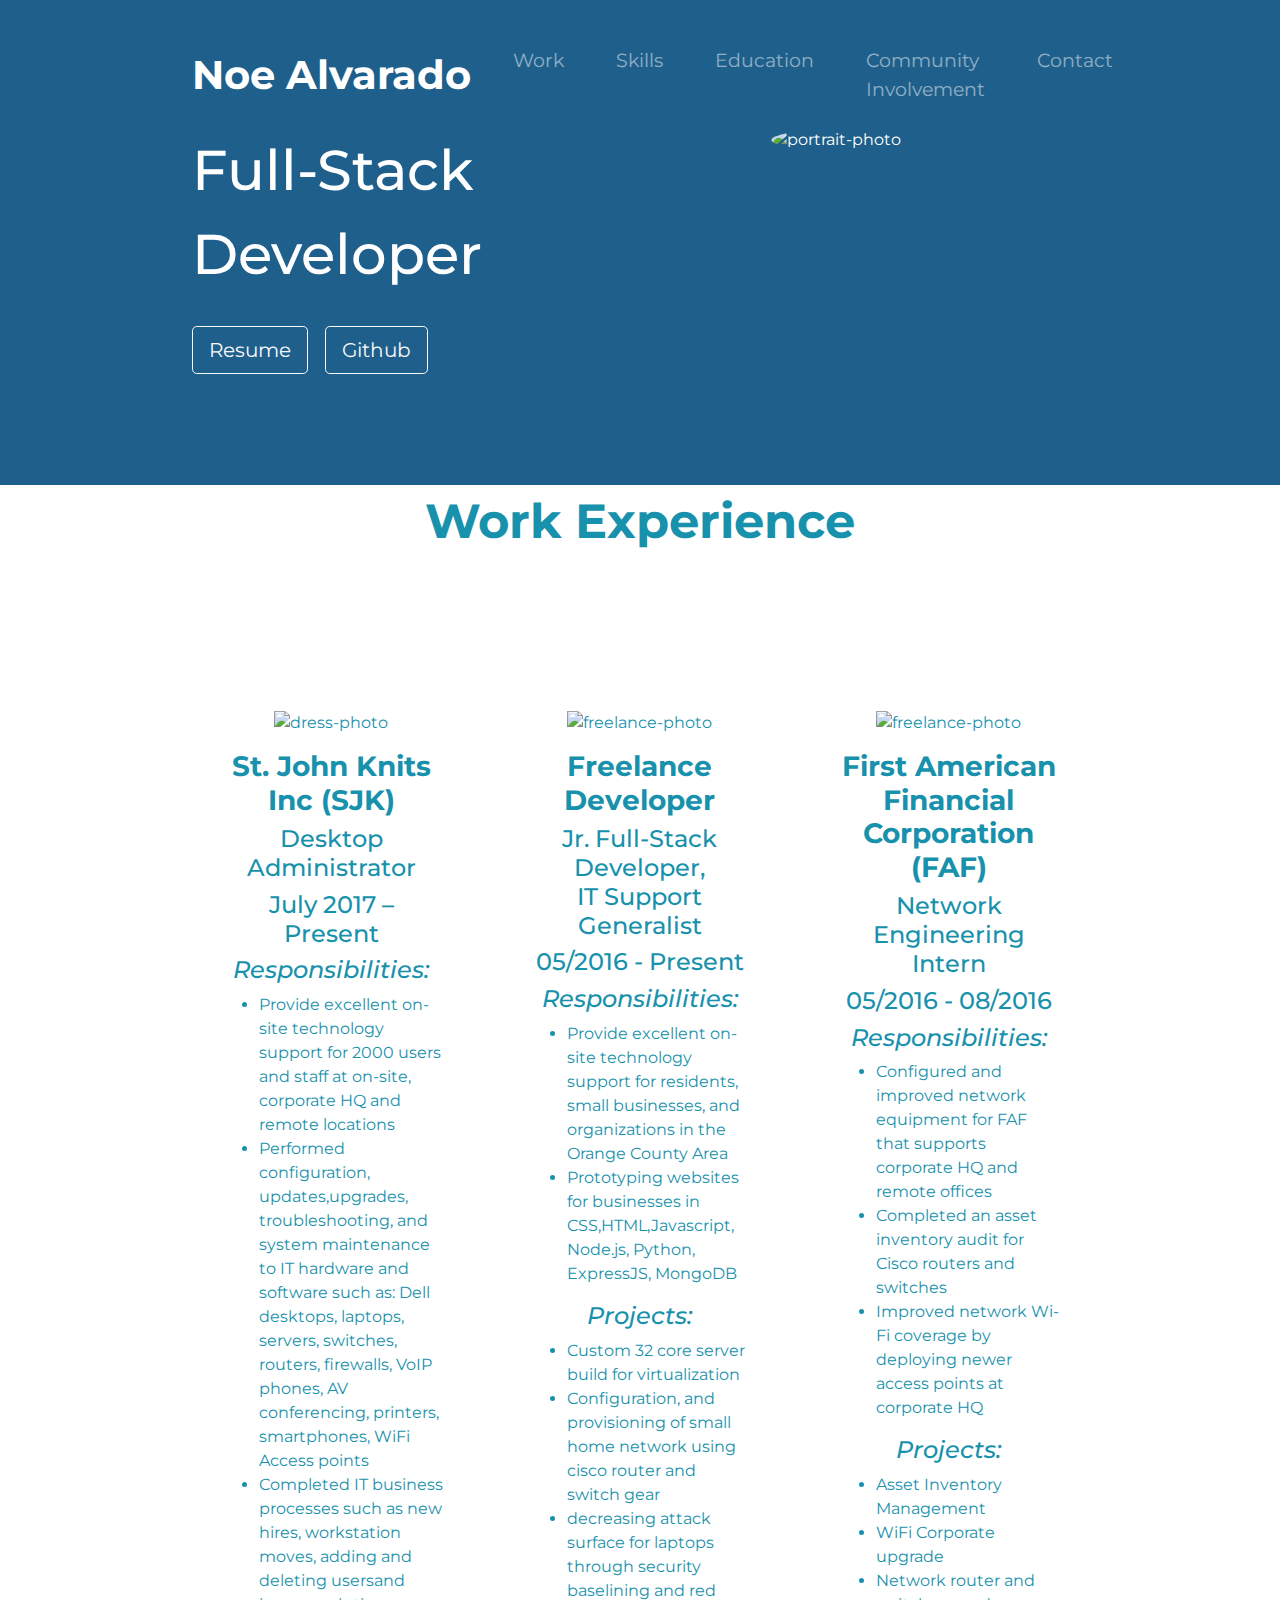
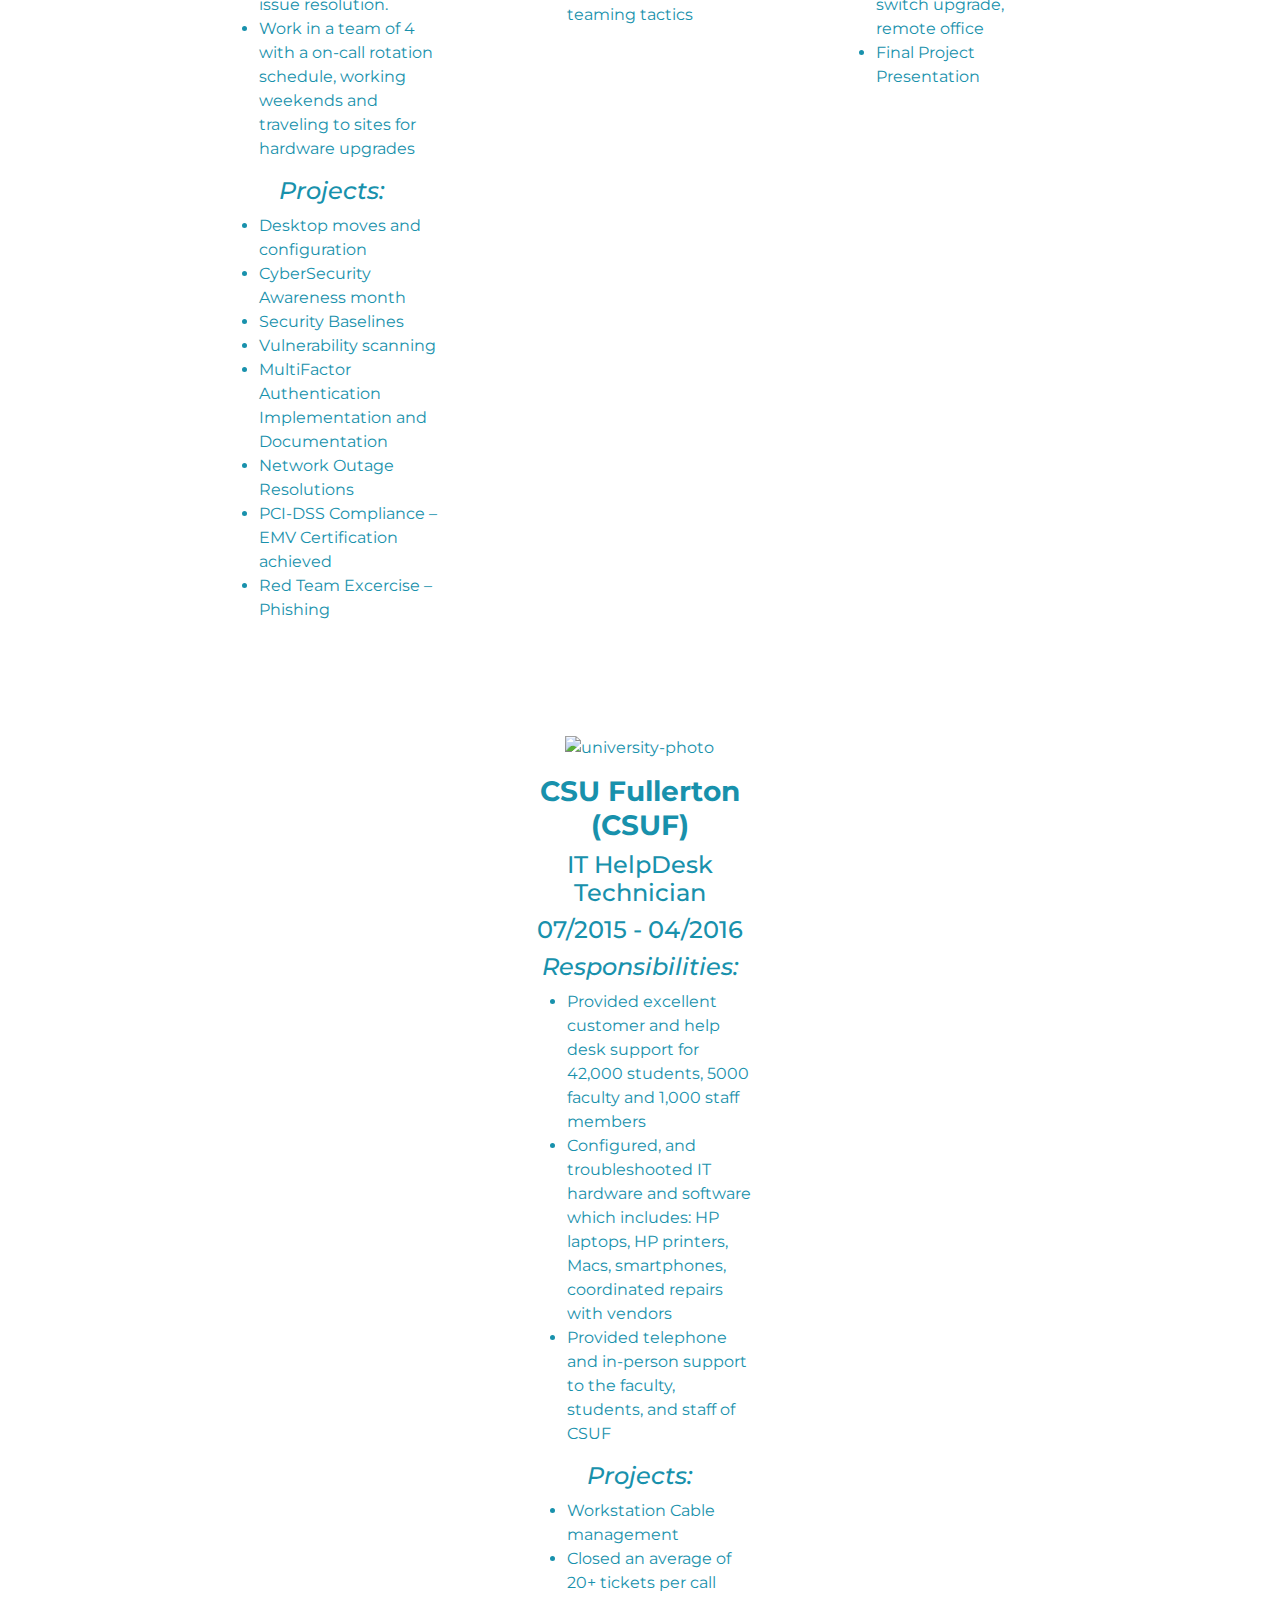
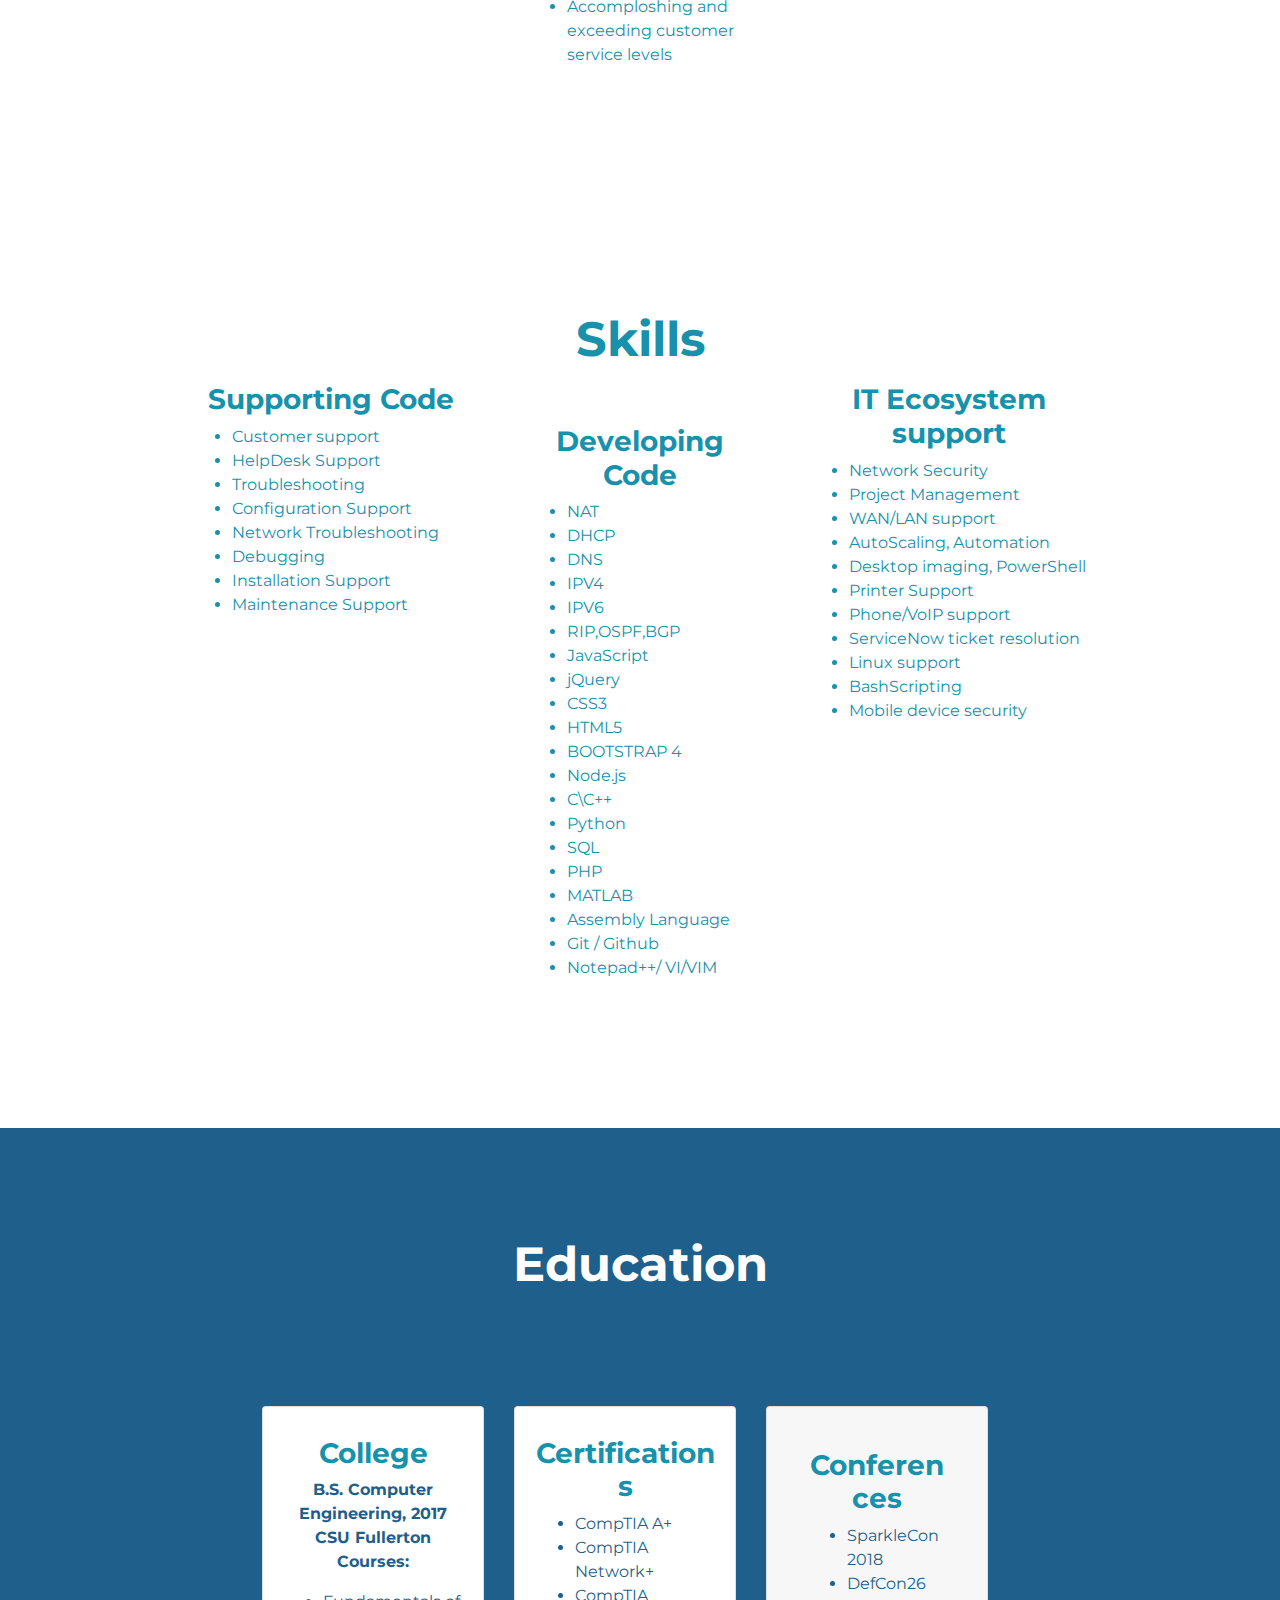
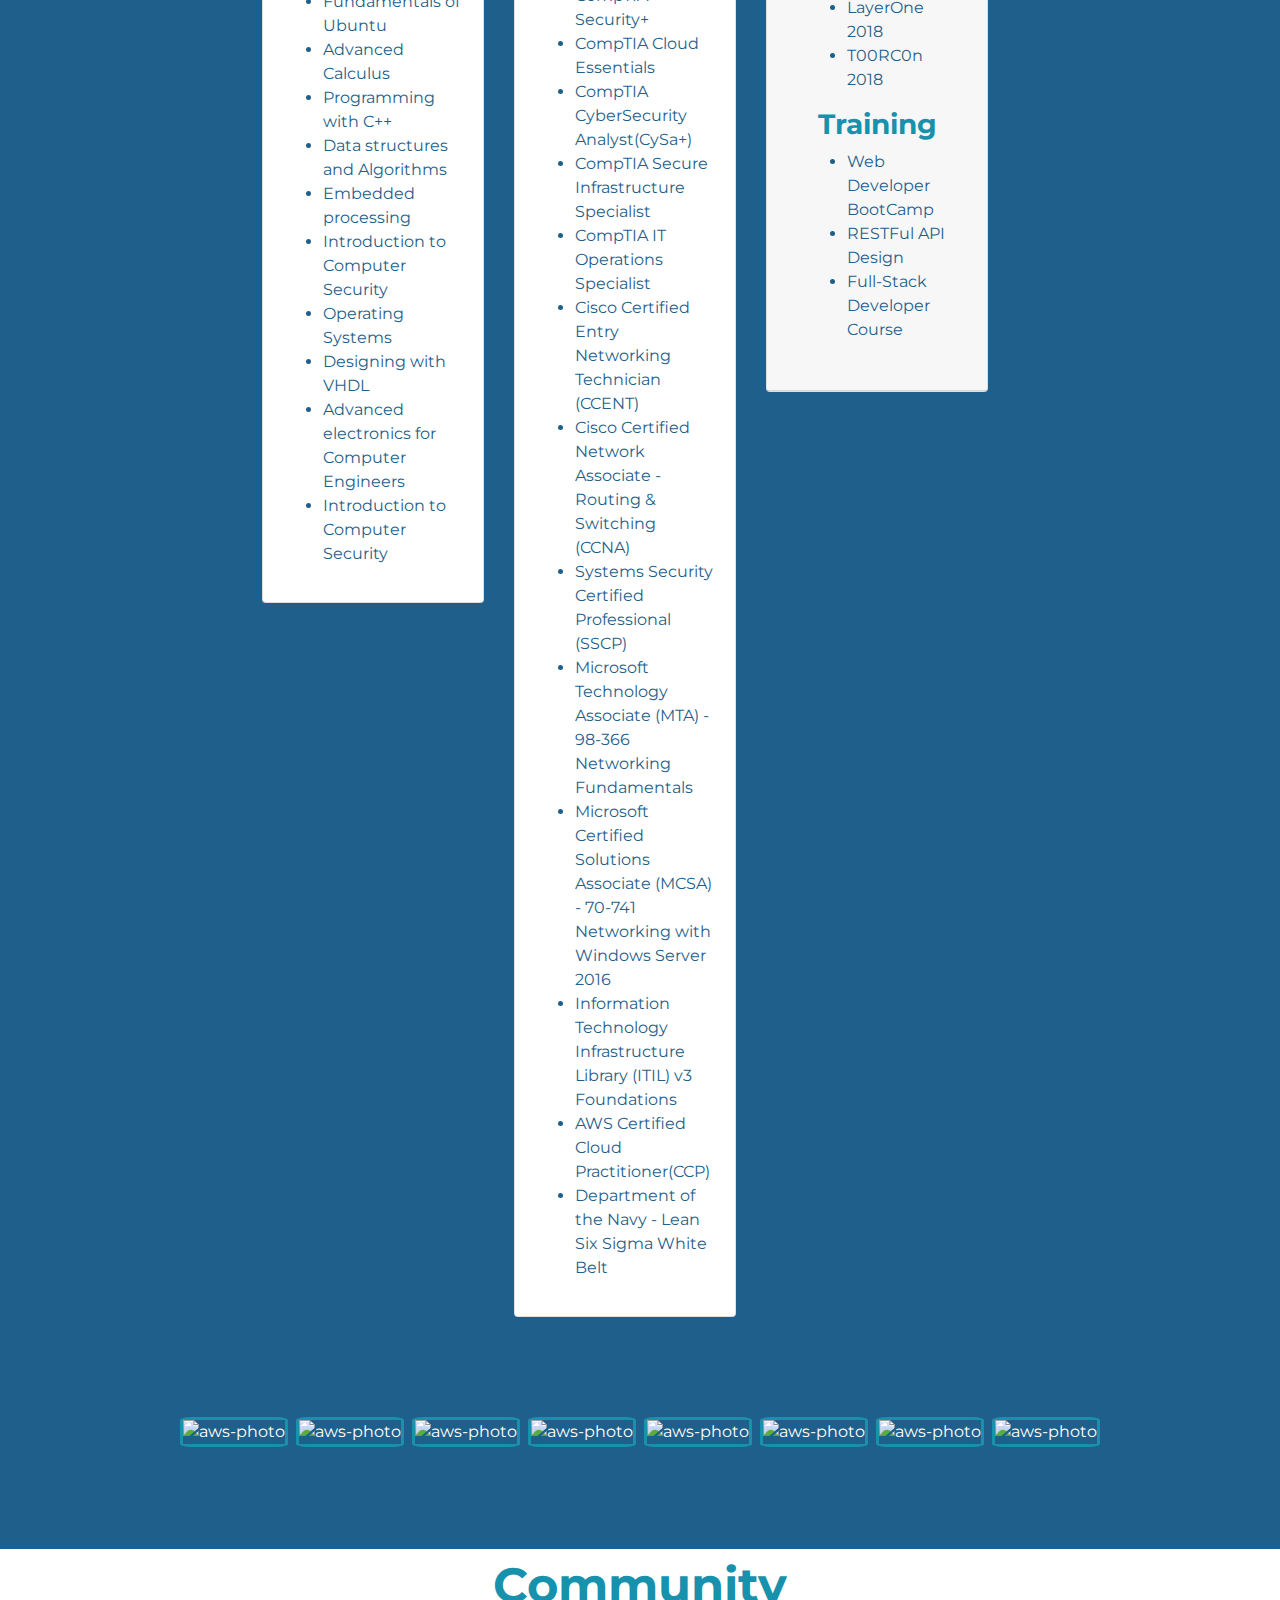
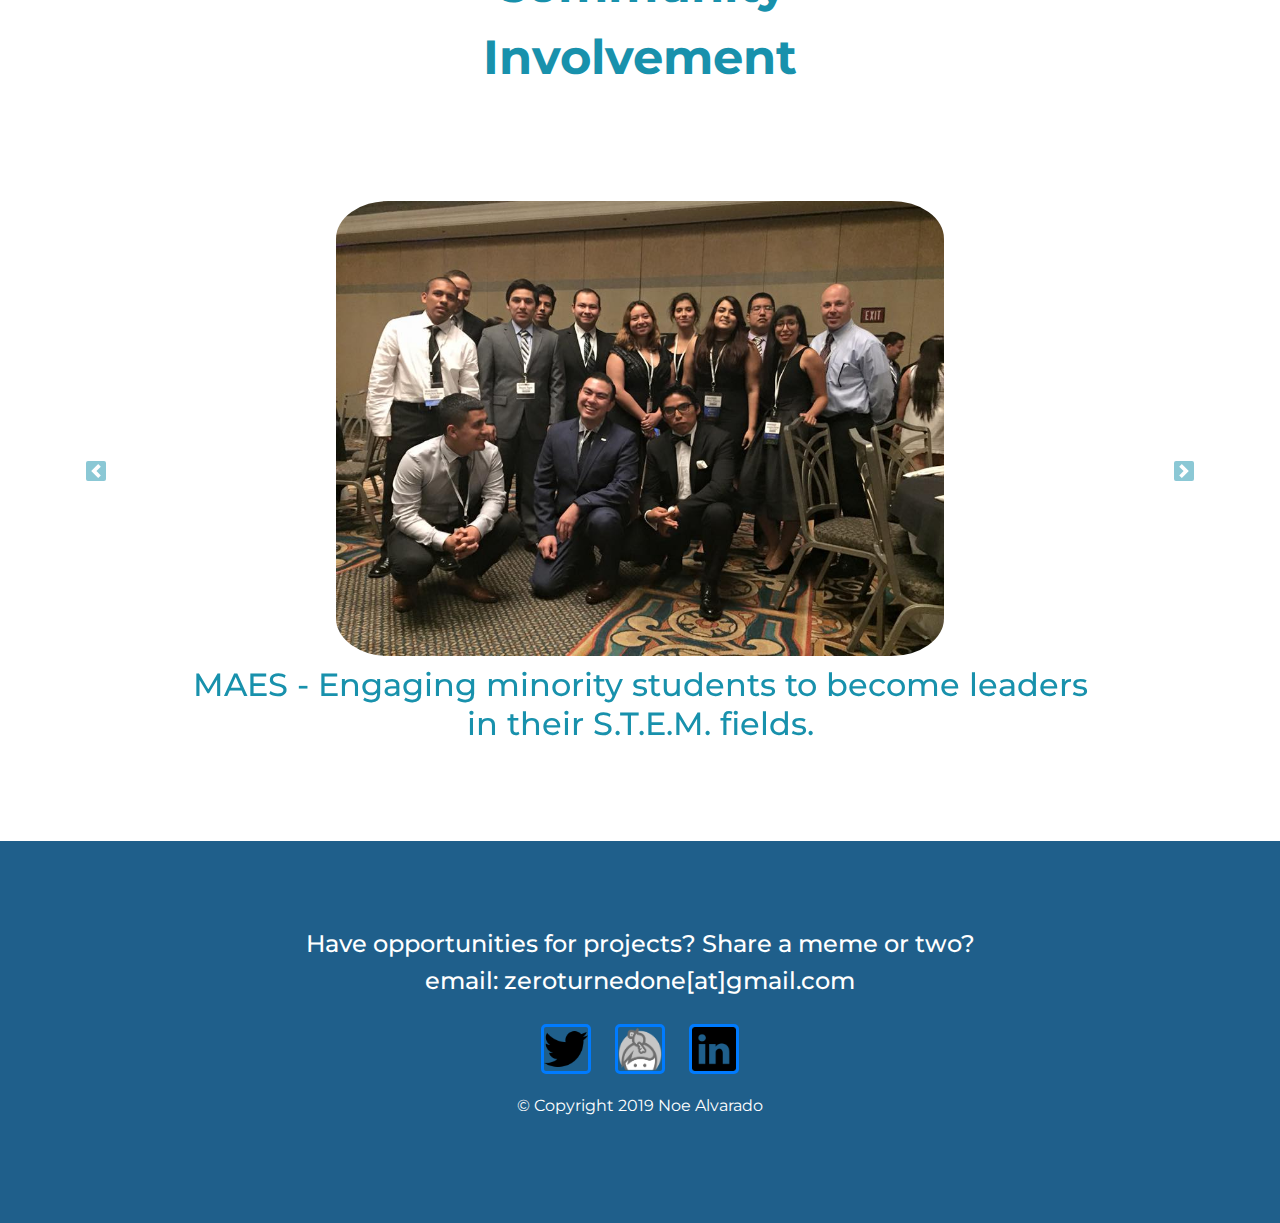
==== index.html @ 8a75001a "changed responsive design for iphone and android  again" ====
<!DOCTYPE html>
<html>

<head>
  <meta charset="utf-8">
  <meta name="viewport" content="width=device-width, initial-scale=1.0">
  <meta name="author" content="Noe Alvarado" />
  <!-- Favicon  -->
  <link rel="icon" href="images/favicon/favicon.ico">
  <link rel="apple-touch-icon" sizes="57x57" href="images/favicon/apple-icon-57x57.png">
  <link rel="apple-touch-icon" sizes="60x60" href="images/favicon/apple-icon-60x60.png">
  <link rel="apple-touch-icon" sizes="72x72" href="images/favicon/apple-icon-72x72.png">
  <link rel="apple-touch-icon" sizes="76x76" href="images/favicon/apple-icon-76x76.png">
  <link rel="apple-touch-icon" sizes="114x114" href="images/favicon/apple-icon-114x114.png">
  <link rel="apple-touch-icon" sizes="120x120" href="images/favicon/apple-icon-120x120.png">
  <link rel="apple-touch-icon" sizes="144x144" href="images/favicon/apple-icon-144x144.png">
  <link rel="apple-touch-icon" sizes="152x152" href="images/favicon/apple-icon-152x152.png">
  <link rel="apple-touch-icon" sizes="180x180" href="images/favicon/apple-icon-180x180.png">
  <link rel="icon" type="image/png" sizes="192x192" href="images/favicon/android-icon-192x192.png">
  <link rel="icon" type="image/png" sizes="32x32" href="images/favicon/favicon-32x32.png">
  <link rel="icon" type="image/png" sizes="96x96" href="images/favicon/favicon-96x96.png">
  <link rel="icon" type="image/png" sizes="16x16" href="images/favicon/favicon-16x16.png">
  <link rel="manifest" href="/manifest.json">
  <meta name="msapplication-TileColor" content="#ffffff">
  <meta name="msapplication-TileImage" content="images/favicon/ms-icon-144x144.png">
  <meta name="theme-color" content="#ffffff">
  <!-- End of Links to Favicon -->


  <title>Noe Alvarado | Resume | Portfolio</title>

  <!-- Google Fonts -->
  <link href="https://fonts.googleapis.com/css?family=Montserrat|Ubuntu" rel="stylesheet">

  <!-- CSS Stylesheets -->
  <link rel="stylesheet" href="https://maxcdn.bootstrapcdn.com/bootstrap/4.0.0/css/bootstrap.min.css" integrity="sha384-Gn5384xqQ1aoWXA+058RXPxPg6fy4IWvTNh0E263XmFcJlSAwiGgFAW/dAiS6JXm" crossorigin="anonymous">
  <link rel="stylesheet" href="css/styles.css">

  <!-- Font Awesome -->
  <script defer src="https://use.fontawesome.com/releases/v5.0.7/js/all.js"></script>

  <!-- Bootstrap Scripts -->
  <script src="https://code.jquery.com/jquery-3.2.1.slim.min.js" integrity="sha384-KJ3o2DKtIkvYIK3UENzmM7KCkRr/rE9/Qpg6aAZGJwFDMVNA/GpGFF93hXpG5KkN" crossorigin="anonymous"></script>
  <script src="https://cdnjs.cloudflare.com/ajax/libs/popper.js/1.12.9/umd/popper.min.js" integrity="sha384-ApNbgh9B+Y1QKtv3Rn7W3mgPxhU9K/ScQsAP7hUibX39j7fakFPskvXusvfa0b4Q" crossorigin="anonymous"></script>
  <script src="https://maxcdn.bootstrapcdn.com/bootstrap/4.0.0/js/bootstrap.min.js" integrity="sha384-JZR6Spejh4U02d8jOt6vLEHfe/JQGiRRSQQxSfFWpi1MquVdAyjUar5+76PVCmYl" crossorigin="anonymous"></script>
</head>

<body>

  <section class="colored-section" id="title">

    <div class="container-fluid">

      <!-- Nav Bar -->

      <nav class="navbar navbar-expand-lg navbar-dark">
        <a class="navbar-brand" href="">Noe Alvarado</a>
        <button class="navbar-dark navbar-toggler " type="button" data-toggle="collapse" data-target="#navbarTogglerDemo01">
          <span class="navbar-toggler-icon"></span>
        </button>

        <div class="collapse navbar-collapse" id="navbarTogglerDemo01">
          <ul class="navbar-nav ml-auto">
            <li class="nav-item">
              <a class="nav-link" href="#work-experience">Work</a>
            </li>
            <li class="nav-item">
              <a class="nav-link" href="#skills">Skills</a>
            </li>
            <li class="nav-item">
              <a class="nav-link" href="#education">Education</a>
            </li>
            <li class="nav-item">
              <a class="nav-link" href="#community-involvement">Community Involvement</a>
            </li>
            <li class="nav-item">
              <a class="nav-link" href="#footer">Contact</a>
            </li>
          </ul>
        </div>
      </nav>

      <!-- Title -->
      <div class="row">
        <div class="col-lg-6">
          <h1 class="big-heading">Full-Stack Developer</h1>

          <a class="btn btn-outline-light btn-lg download-button" href="resume.pdf"><i class="fas fa-file"></i> Resume</a>
          <a class="btn btn-outline-light btn-lg download-button" href="https://github.com/CeroDosUno"><i class="fab fa-github"></i> Github</a>
          <!-- </div> -->
        </div>

        <div class="col-lg-6">
          <img class="title-image col-lg-6" src="images/hssmall.jpg" alt="portrait-photo">
        </div>

      </div>

    </div>

  </section>


  <!-- Work Experience & Skills -->

  <section class="white-section" id="work-experience">

    <h2 class="section-heading">Work Experience</h2>

    <div class="container-fluid">
      <div class="row">
        <div class="feature-box col-lg-4">
          <img class="work-image" src="images/icons/dress1.png" alt="dress-photo">

          <!-- Start of Experience   -->
          <h3> <b>St. John Knits Inc (SJK)</b></h3>
          <h4>Desktop Administrator</h4>
          <h4>July 2017 – Present</h4>
          <h4><em>Responsibilities:</em></h4>
          <ul class="list-config">
            <li class="">Provide excellent on-site technology support for 2000
              users and staff at on-site, corporate HQ and remote
              locations</li>
            <li class="">Performed configuration, updates,upgrades,
              troubleshooting, and system maintenance to IT hardware
              and software such as: Dell desktops, laptops, servers,
              switches, routers, firewalls, VoIP phones, AV conferencing,
              printers, smartphones, WiFi Access points</li>
            <li class="">Completed IT business processes such as new hires,
              workstation moves, adding and deleting usersand issue
              resolution.</li>
            <li class="">Work in a team of 4 with a on-call rotation schedule,
              working weekends and traveling to sites for hardware
              upgrades</li>
          </ul>

          <h4><em>Projects:</em></h4>
          <ul class="list-config">
            <li class="">Desktop moves and configuration</li>
            <li class="">CyberSecurity Awareness month</li>
            <li class="">Security Baselines</li>
            <li class="">Vulnerability scanning</li>
            <li class="">MultiFactor Authentication Implementation and Documentation</li>
            <li class="">Network Outage Resolutions</li>
            <li class="">PCI-DSS Compliance – EMV Certification achieved</li>
            <li class="">Red Team Excercise – Phishing</li>
          </ul>

        </div>

        <div class="feature-box col-lg-4">
          <img class="work-image" src="images/icons/freelance.png" alt="freelance-photo">

          <h3> <b>Freelance Developer</b></h3>
          <h4>Jr. Full-Stack Developer, <br> IT Support Generalist</h4>
          <h4>05/2016 - Present</h4>
          <h4><em>Responsibilities:</em></h4>
          <ul class="list-config">
            <li class="">Provide excellent on-site technology support for residents, small businesses, and organizations in the Orange County Area
            </li>

            <li>Prototyping websites for businesses in CSS,HTML,Javascript, <br> Node.js, Python, ExpressJS, MongoDB</li>

          </ul>

          <h4><em>Projects:</em></h4>
          <ul class="list-config">
            <li>Custom 32 core server build for virtualization</li>
            <li>Configuration, and provisioning of small home network using cisco router and switch gear
            </li>
            <li class="">decreasing attack surface for laptops through security baselining and red teaming tactics
            </li>
          </ul>

        </div>

        <div class="feature-box col-lg-4">
          <img class="work-image" src="images/icons/faf.png" alt="freelance-photo">

          <h3> <b>First American Financial Corporation (FAF)</b></h3>
          <h4>Network Engineering Intern</h4>
          <h4>05/2016 - 08/2016</h4>
          <h4><em>Responsibilities:</em></h4>
          <ul class="list-config">
            <li class="">Configured and improved network equipment for FAF that
              supports corporate HQ and remote offices
            </li>
            <li class="">Completed an asset inventory audit for Cisco routers and
              switches </li>
            <li>Improved network Wi-Fi coverage by deploying newer
              access points at corporate HQ</li>
          </ul>
          <h4><em>Projects:</em></h4>
          <ul class="list-config">
            <li class="">Asset Inventory Management</li>
            <li class="">WiFi Corporate upgrade </li>
            <li class="">Network router and switch upgrade, remote office </li>
            <li class="">Final Project Presentation</li>
          </ul>
        </div>


      </div>

      <div class="row">
        <div class="feature-box col-lg-4">

        </div>

        <div class="feature-box col-lg-4">
          <img class="work-image" src="images/icons/university.jpeg" alt="university-photo">

          <h3> <b>CSU Fullerton (CSUF)</b></h3>
          <h4>IT HelpDesk Technician</h4>
          <h4>07/2015 - 04/2016</h4>
          <h4><em>Responsibilities:</em></h4>
          <ul class="list-config">
            <li class="">Provided excellent customer and help desk support for
              42,000 students, 5000 faculty and 1,000 staff members
            </li>
            <li class="">Configured, and troubleshooted IT hardware and software
              which includes: HP laptops, HP printers, Macs,
              smartphones, coordinated repairs with vendors</li>
            <li>Provided telephone and in-person support to the faculty, students, and staff of CSUF</li>
          </ul>
          <h4><em>Projects:</em></h4>
          <ul class="list-config">
            <li class="">Workstation Cable management</li>
            <li class="">Closed an average of 20+ tickets per call</li>
            <li class="">Accomploshing and exceeding customer service levels</li>
          </ul>
        </div>
        <div class="feature-box col-lg-4">

        </div>

      </div>

    </div>

    <div class="container-fluid" id="skills">

      <h2 class="section-heading">Skills</h2>

      <div class="row">
        <div class="col-lg-4">
          <h3> <b>Supporting Code</b></h3>
          <ul class="list-config">
            <li>Customer support</li>
            <li>HelpDesk Support</li>
            <li>Troubleshooting</li>
            <li>Configuration Support</li>
            <li>Network Troubleshooting</li>
            <li>Debugging</li>
            <li>Installation Support</li>
            <li>Maintenance Support</li>


          </ul>
        </div>
        <div class="feature-box languages-box col-lg-4">
          <h3> <b>Developing Code</b></h3>
          <ul class="list-config">
            <li>NAT</li>
            <li>DHCP </li>
            <li>DNS </li>
            <li>IPV4</li>
            <li>IPV6 </li>
            <li>RIP,OSPF,BGP </li>
            <li>JavaScript </li>
            <li>jQuery </li>
            <li>CSS3 </li>
            <li>HTML5</li>
            <li>BOOTSTRAP 4</li>
            <li>Node.js</li>
            <li>C\C++ </li>
            <li>Python</li>
            <li>SQL</li>
            <li>PHP</li>
            <li>MATLAB</li>
            <li>Assembly Language</li>
            <li>Git / Github</li>
            <li>Notepad++/ VI/VIM</li>

          </ul>
        </div>
        <div class="col-lg-4">
          <h3> <b>IT Ecosystem support</b></h3>
          <ul class="list-config">
            <li>Network Security</li>
            <li>Project Management</li>
            <li>WAN/LAN support</li>
            <li>AutoScaling, Automation</li>
            <li>Desktop imaging, PowerShell</li>
            <li>Printer Support</li>
            <li>Phone/VoIP support</li>
            <li>ServiceNow ticket resolution</li>
            <li>Linux support</li>
            <li>BashScripting</li>
            <li>Mobile device security</li>



          </ul>
        </div>
      </div>
    </div>
    <!--
    <div class="container-fluid">
      <div class="row">
        <div class="col-lg-4">
          <h1></h1>
        </div>
        <div class="feature-box languages-box col-lg-4">
          <h1><b>Languages</b></h1>
          <h4>English</h4>
          <h4>Spanish</h4>
        </div>
        <div class="col-lg-4">
          <h1></h1>
        </div>
      </div>
    </div> -->



  </section>


  <!-- Education & Certifcations -->

  <section class="colored-section" id="education">

    <h2 class="section-heading">Education</h2>

    <div class="row container-fluid">

      <div class="pricing-column col-lg-4 col-sm-12">
        <div class="card">
          <div class="card-body list-align-certifications">
            <h3 class="card-heading">College</h3>
            <!-- <img class="image-adjust" src="images/employers/CSUfullerton.png" alt="csuf-logo"> -->
            <p class="body-text">B.S. Computer Engineering, 2017 <br> CSU Fullerton <br>Courses: </p>
            <ul>
              <li class="card-item">Fundamentals of Ubuntu</li>
              <li class="card-item">Advanced Calculus</li>
              <li class="card-item">Programming with C++</li>
              <li class="card-item">Data structures and Algorithms</li>
              <li class="card-item">Embedded processing</li>
              <li class="card-item">Introduction to Computer Security</li>
              <li class="card-item">Operating Systems</li>
              <li class="card-item">Designing with VHDL</li>
              <li class="card-item">Advanced electronics for Computer Engineers</li>
              <li class="card-item">Introduction to Computer Security</li>

            </ul>
          </div>
        </div>
      </div>

      <div class="pricing-column col-lg-4">
        <div class="card">

          <div class="card-body list-align-certifications">
            <h3 class="card-heading">Certifications</h3>
            <ul>
              <li class="card-item">CompTIA A+</li>
              <li class="card-item">CompTIA Network+</li>
              <li class="card-item">CompTIA Security+</li>
              <li class="card-item">CompTIA Cloud Essentials</li>
              <li class="card-item">CompTIA CyberSecurity Analyst(CySa+)</li>
              <li class="card-item">CompTIA Secure Infrastructure Specialist</li>
              <li class="card-item">CompTIA IT Operations Specialist</li>
              <li class="card-item">Cisco Certified Entry Networking Technician (CCENT)</li>
              <li class="card-item">Cisco Certified Network Associate - Routing & Switching (CCNA)</li>
              <li class="card-item">Systems Security Certified Professional (SSCP)</li>
              <li class="card-item">Microsoft Technology Associate (MTA) - 98-366 Networking Fundamentals</li>
              <li class="card-item">Microsoft Certified Solutions Associate (MCSA) - 70-741 Networking with Windows Server 2016</li>
              <li class="card-item">Information Technology Infrastructure Library (ITIL) v3 Foundations</li>
              <li class="card-item">AWS Certified Cloud Practitioner(CCP)</li>
              <li class="card-item">Department of the Navy - Lean Six Sigma White Belt</li>
            </ul>
          </div>
        </div>
      </div>


      <div class="pricing-column col-lg-4">
        <div class="card">
          <div class="card-header">
            <div class="card-body list-align-certifications">
              <h3 class="card-heading">Conferences</h3>
              <ul>
                <li class="card-item">SparkleCon 2018</li>
                <li class="card-item">DefCon26</li>
                <li class="card-item">LayerOne 2018</li>
                <li class="card-item">T00RC0n 2018</li>
              </ul>

              <h3 class="card-heading">Training</h3>
              <ul>
                <li class="card-item">Web Developer BootCamp</li>
                <li class="card-item">RESTFul API Design </li>
                <li class="card-item">Full-Stack Developer Course</li>
              </ul>
            </div>
          </div>
        </div>

      </div>

    </div>

    <div class="row cert-icon-align">
      <div class=" pad-none col-lg-12 col-md-8">
        <img class="cert-icon" src="images/certifications/AWS.png" alt="aws-photo">
        <img class="cert-icon" src="images/certifications/cisco.png" alt="aws-photo">
        <img class="cert-icon" src="images/certifications/isc2.png" alt="aws-photo">
        <img class="cert-icon" src="images/certifications/comptia.png" alt="aws-photo">
        <img class="cert-icon" src="images/certifications/depnavy.png" alt="aws-photo">
        <img class="cert-icon" src="images/certifications/CSUF.png" alt="aws-photo">
        <img class="cert-icon" src="images/certifications/ITIL.jpg" alt="aws-photo">
        <img class="cert-icon" src="images/certifications/microsoft.png" alt="aws-photo">
      </div>
    </div>



    <!-- <div class="row cert-icon-align">
      <div class=" pad-none col-lg-3">
        <img class="cert-icon" src="images/certifications/AWS.png" alt="aws-photo">
        <img class="cert-icon" src="images/certifications/cisco.png" alt="aws-photo">
      </div>

      <div class=" pad-none col-lg-3">
        <img class="cert-icon" src="images/certifications/isc2.png" alt="aws-photo">
        <img class="cert-icon" src="images/certifications/comptia.png" alt="aws-photo">
      </div>

      <div class="pad-none  col-lg-3">
        <img class="cert-icon" src="images/certifications/depnavy.png" alt="aws-photo">
        <img class="cert-icon" src="images/certifications/CSUF.png" alt="aws-photo">
      </div>

      <div class="pad-none col-lg-3">

        <img class="cert-icon" src="images/certifications/ITIL.jpg" alt="aws-photo">
        <img class="cert-icon" src="images/certifications/microsoft.png" alt="aws-photo">

      </div>
    </div> -->

    </div>

  </section>


  <!-- Community Involvement -->

  <section class="white-section" id="community-involvement">

    <h1 class="section-heading">Community<br>Involvement</h1>

    <div id="testimonial-carousel1" class="carousel slide" data-ride="false">
      <div class="carousel-inner">
        <div class="carousel-item active container-fluid">
          <img class="community-images" src="images/organizations/maes2.jpg" alt="group-photo">
          <h3 class="subtexter">MAES - Engaging minority students to become leaders in their S.T.E.M. fields.</h3>
        </div>
        <div class="carousel-item container-fluid">
          <img class="community-images" src="images/organizations/SciEx.JPG" alt="group-photo">
          <h3 class="subtexter">Science Extravaganza - Largest S.T.E.M. outreach event for minority, underfunded high schools</h3>
        </div>
      </div>
      <a class="carousel-control-prev" href="#testimonial-carousel1" role="button" data-slide="prev" style="color:black">
        <span class="carousel-arrow carousel-control-prev-icon"></span>
      </a>
      <a class=" carousel-control-next" href="#testimonial-carousel1" role="button" data-slide="next">
        <span class="carousel-arrow carousel-control-next-icon"></span>
      </a>
    </div>

  </section>

  <!-- Contact Me-->
  <!-- Footer -->
  <footer class="colored-section" id="footer">
    <div class="turn-blue container-fluid">
      <h4>Have opportunities for projects? Share a meme or two?</h4>
      <h4>email: zeroturnedone[at]gmail.com</h4>
      <a href="https://twitter.com/cerodosuno"><img class="social-icon" src="images/icons/twitter.png" alt="keybase_photo"></a>
      <a href="https://keybase.io/cero2uno"><img class="social-icon" src="images/icons/keybase.png" alt="keybase_photo"></a>
      <a href="https://www.linkedin.com/in/alvaradonoe/"><img class="social-icon" src="images/icons/linkedin.png" alt="keybase_photo"></a>
      <p class="turn-blue">© Copyright 2019 Noe Alvarado</p>
    </div>
  </footer>


</body>

</html>
---- css/styles.css ----
body {
  font-family: "Montserrat";
  text-align: center;
}

/* h1, h2, h3, h4, h5, h6 {
  font-family: "Montserrat-Bold";
}

p {
  color: white;
} */
/* Headings */
.big-heading {
  font-family: "Montserrat";
  font-size: 3.5rem;
  line-height: 1.5;
}

.section-heading {
  font-size: 3rem;
  line-height: 1.5;
  font-weight: bold;
}

/* Containers */
.container-fluid {
  padding: 7% 15%;
}

/* Sections */
.colored-section {
  background-color: #1f5f8b;
  color: #fff;
}

.white-section {
  background-color: #fff;
  color: #1891ac;
}

/* Navigation Bar */
.navbar {
  padding: 0 0 1rem;
}

.navbar-brand {
  font-family: "Montserrat";
  font-size: 2.5rem;
  font-weight: bold;
}

.nav-item {
  padding: 0 18px;
}

.nav-link {
  font-size: 1.2rem;
  font-family: "Montserrat";
  font-weight: normal;
}

.nav-link:hover {
  color: white;
  border-style: solid;
}

/* Buttons */
.download-button {
  margin: 5% 3% 5% 0;
}

/* Title Section */
#title {
  background-color: #1f5f8b;
  color: #fff;
  text-align: left;
}

#title .container-fluid {
  padding: 3% 15% 7%;
}

/* Title Image */
.title-image {
  width: 70%;
  /* transform: rotate(25deg); */
  position: absolute;
  right: 25%;
  border-radius: 50%;
}

.white-text {
  color: white;
}

/* Features Section */
/* #features {
  position: relative;
}

.feature-title {
  font-size: 1.5rem;
} */

.feature-box {
  padding: 4.5%;
}

.icon {
  color: #d2ecf9;
  margin-bottom: 1rem;
}

.icon:hover {
  color: #1891ac;
}

/* Testimonial Section */
/* #testimonials {
  background-color: #1891ac;
} */

/* .testimonial-text {
  font-size: 3rem;
  line-height: 1.5;
}

.testimonial-image {
  width: 10%;
  border-radius: 100%;
  margin: 20px;
} */

/* #press {
  background-color: #1891ac;
  padding-bottom: 3%;
} */

/* .press-logo {
  width: 15%;
  margin: 20px 20px 50px;
} */

/**********************************************************************/
/* Work Experience*/
.work-image{
  width: 60%;
  margin: 5px;
  padding: 10px;
}

.list-config{
  text-align: left;
  color:inherit;
  font-weight: normal;
}

.languages-box{
  text-align: center;
  color:  #1891ac;
}


/**********************************************************************/
/* Education */
#education {
  padding: 100px;
}

.pricing-column {
  padding: 3% 2%;
}

.pad-none{
  padding:0;
}

.cert-icon {
  width: 125px;
  height: 100px;
  border-style: solid;
  border-radius: 10%;
  border-color: #1891ac;
  margin:2px;
}

.cert-icon-align {
  text-align: center;
}

/* Certifications */
.list-align-certifications {
  text-align: center;
  color: #253b6e;
}

.card-item {
  text-align: left;
  color: #1f5f8b;
}

.body-text {
  text-align: center;
  color: #1f5f8b;
  font-weight: bold;
}


.card-heading {
  font-family: "Montserrat";
  margin-top: 10px;
  text-align: center;
  color: #1891ac;
  font-weight: bold;
}

.image-adjust {
  position: relative;
  text-align: center;
  padding: 10px 10px 10px 10px;
  border-radius: 10%;
  width: 70%;
}

/**********************************************************************/
/* COMMUNITY INVOLVEMENT */
.community-images {
  position: relative;
  text-align: center;
  padding: 10px 10px 10px 10px;
  border-radius: 10%;
  width: 70%;
}

.subtexter {
  font-size: 2rem;
}

.press-images {
  position: relative;
  text-align: center;
  padding: 10px 10px 10px 10px;
  border-radius: 10%;
  width: 70%;
}

.carousel-arrow {
  background-color: #1891ac;
  color: #1891ac;
  opacity: 1.0;
  border-style: solid;
  border-radius: 10%;
}

/**********************************************************************/
/*Contact*/
/* Footer Section */
.social-icon {
  margin: 20px 10px;
  width: 50px;
  height: 50px;
  border-style: solid;
  border-radius: 10%;
}

.social-icon:hover {
  color: #d2ecf9;
}

@media (max-width: 1028px) {
  #title {
    text-align: center;
  }

  .title-image {
    position: static;
    transform: rotate(0);
  }
}
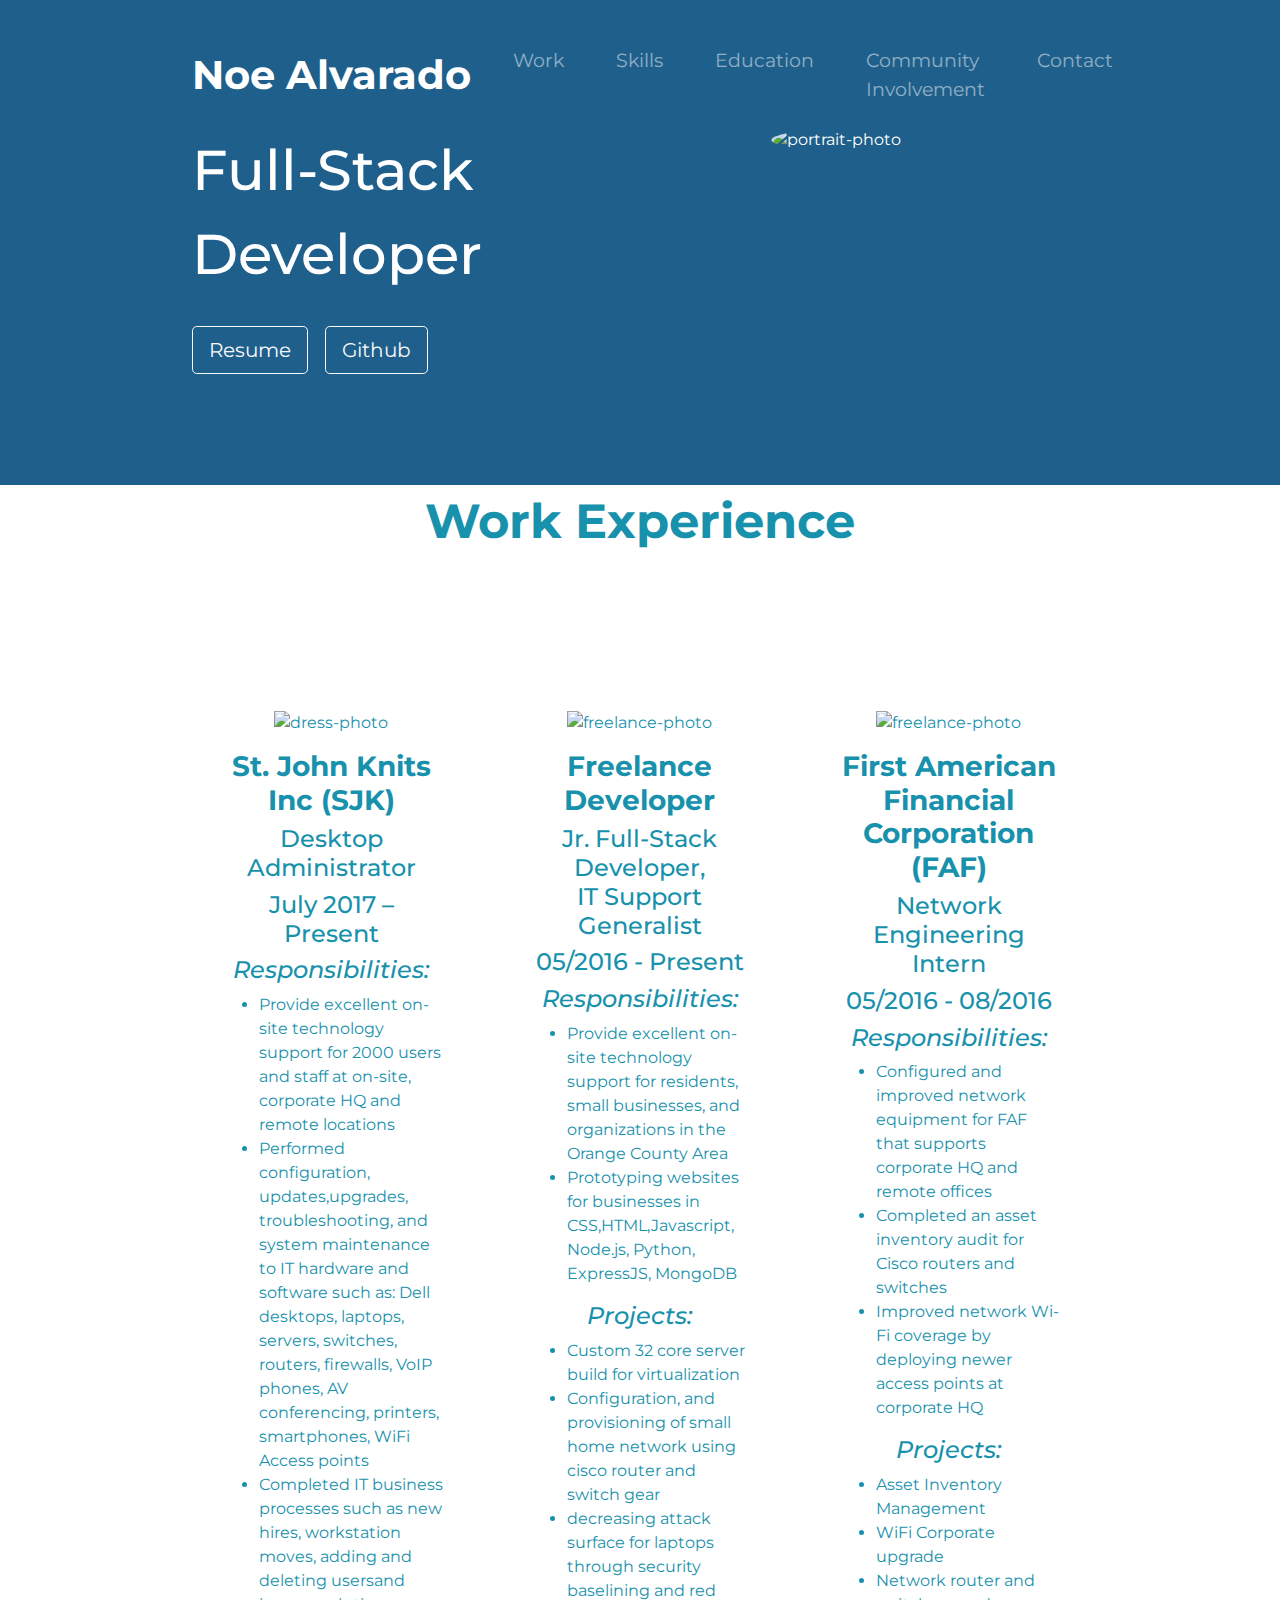
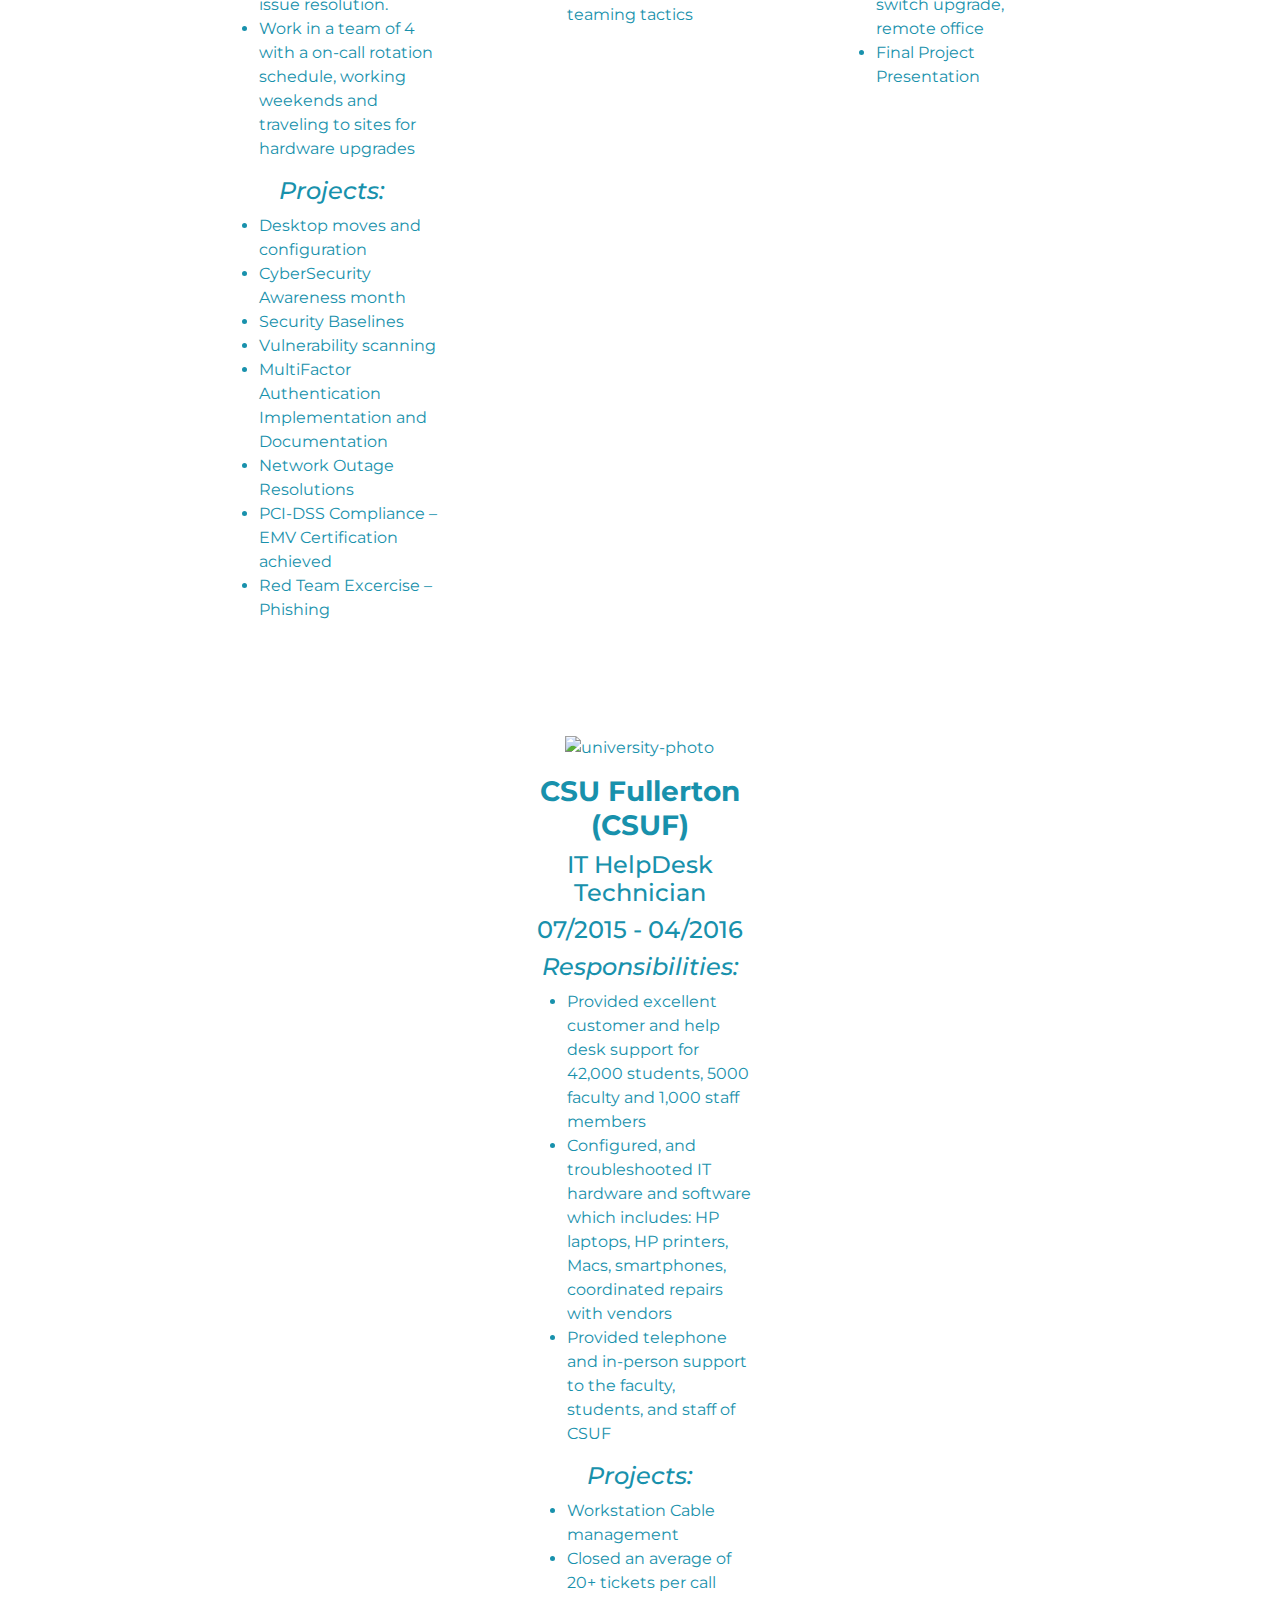
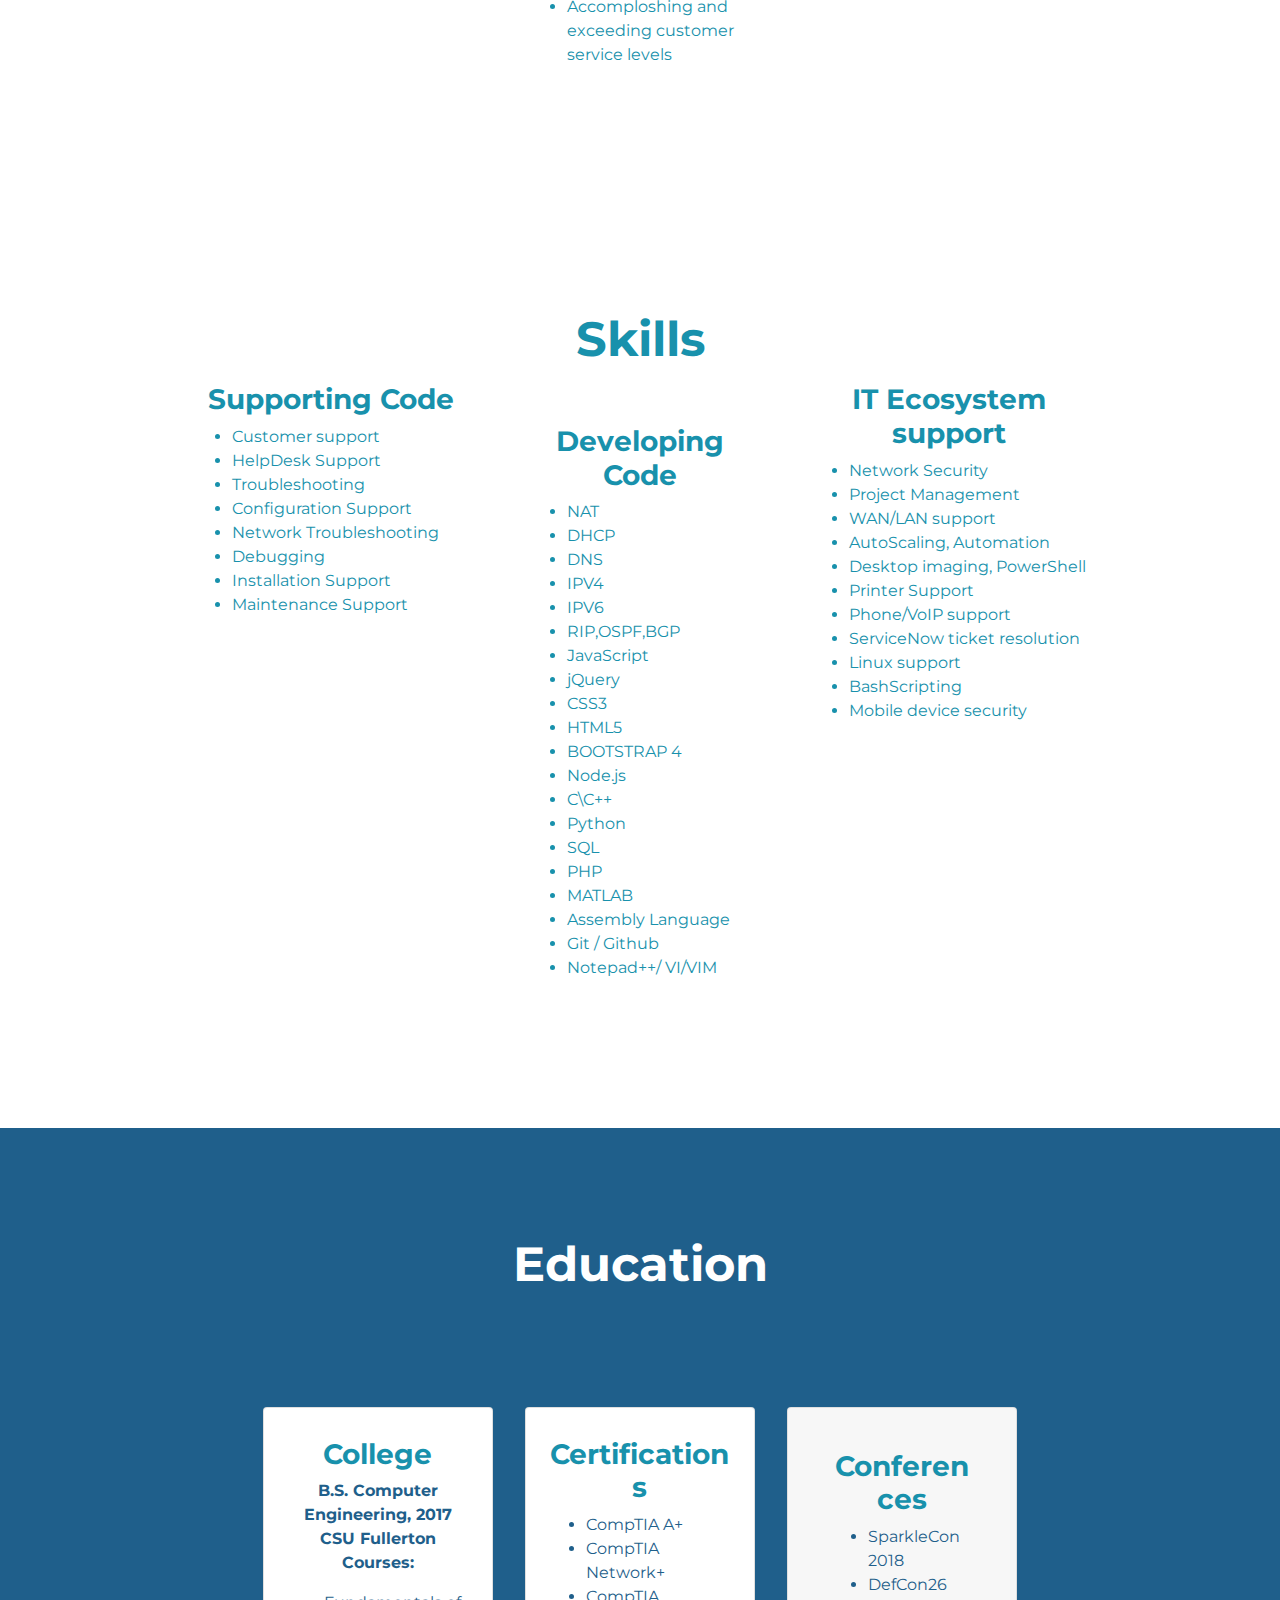
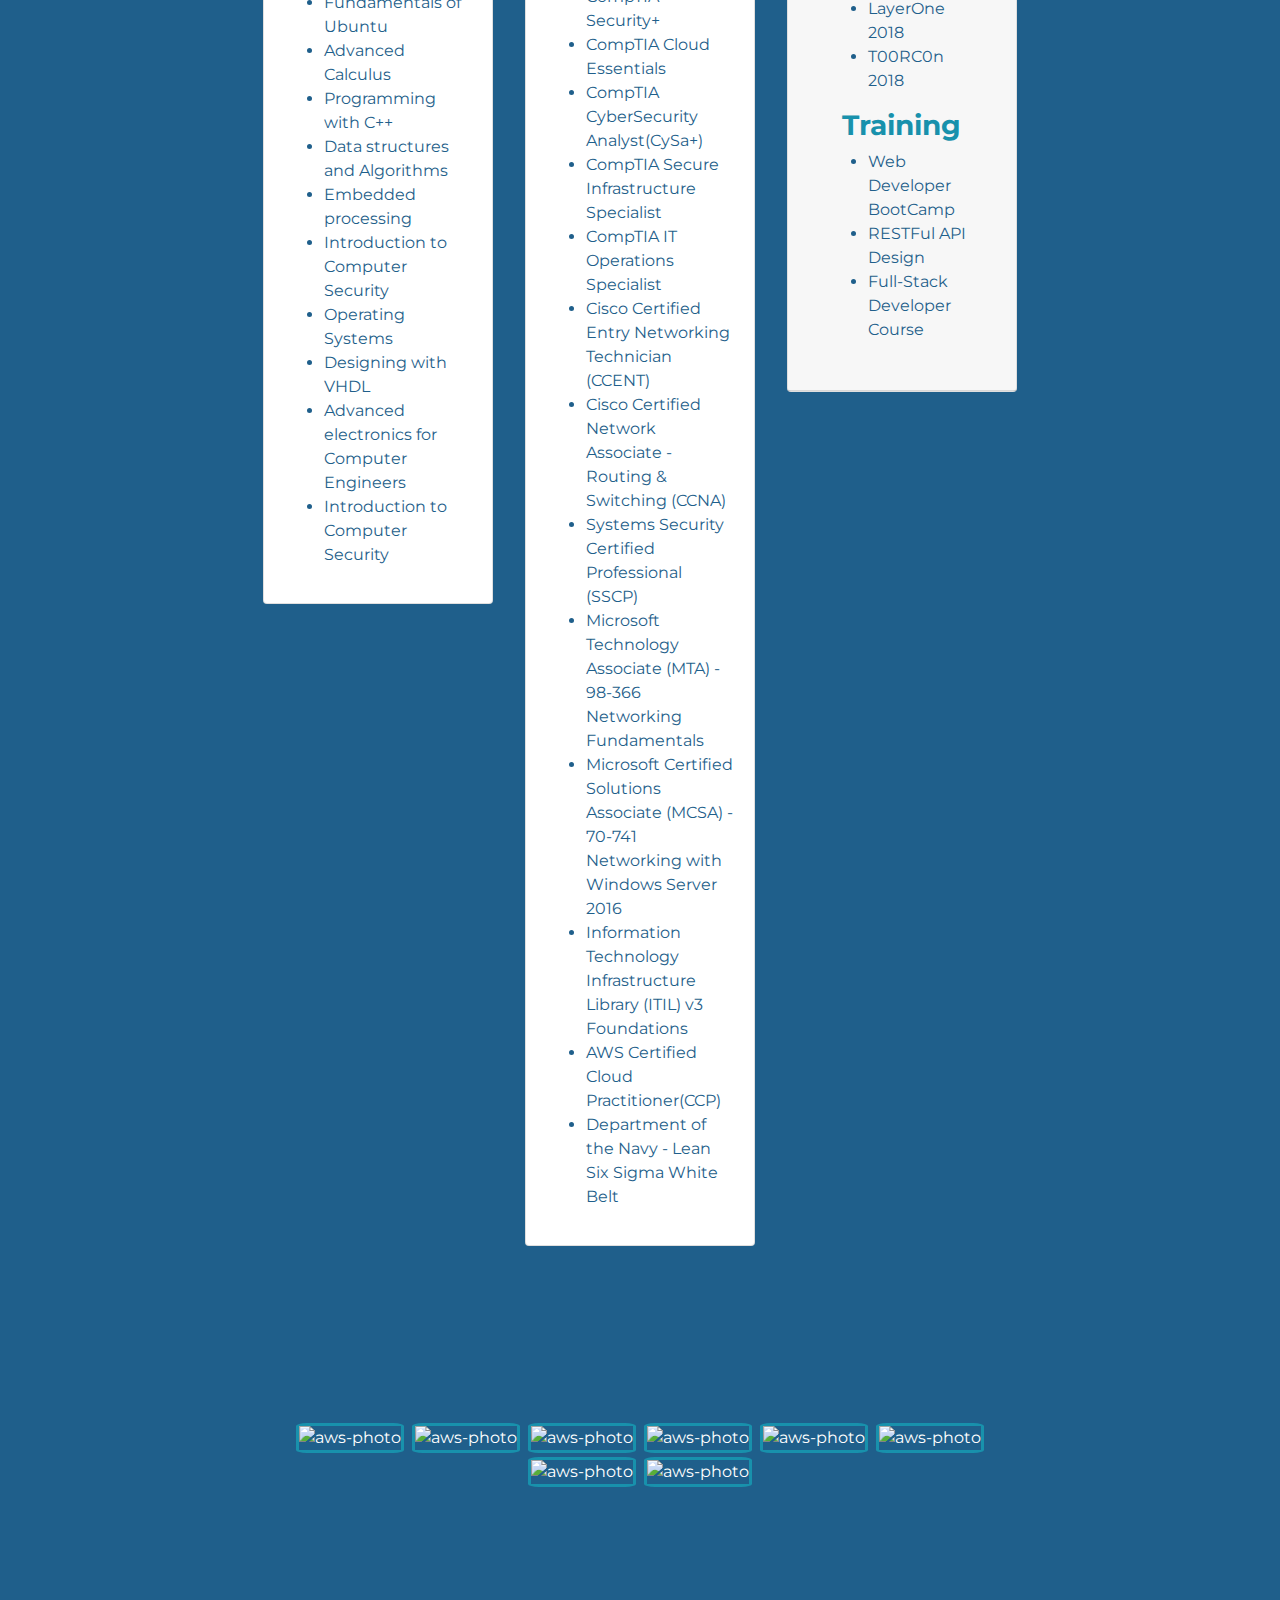
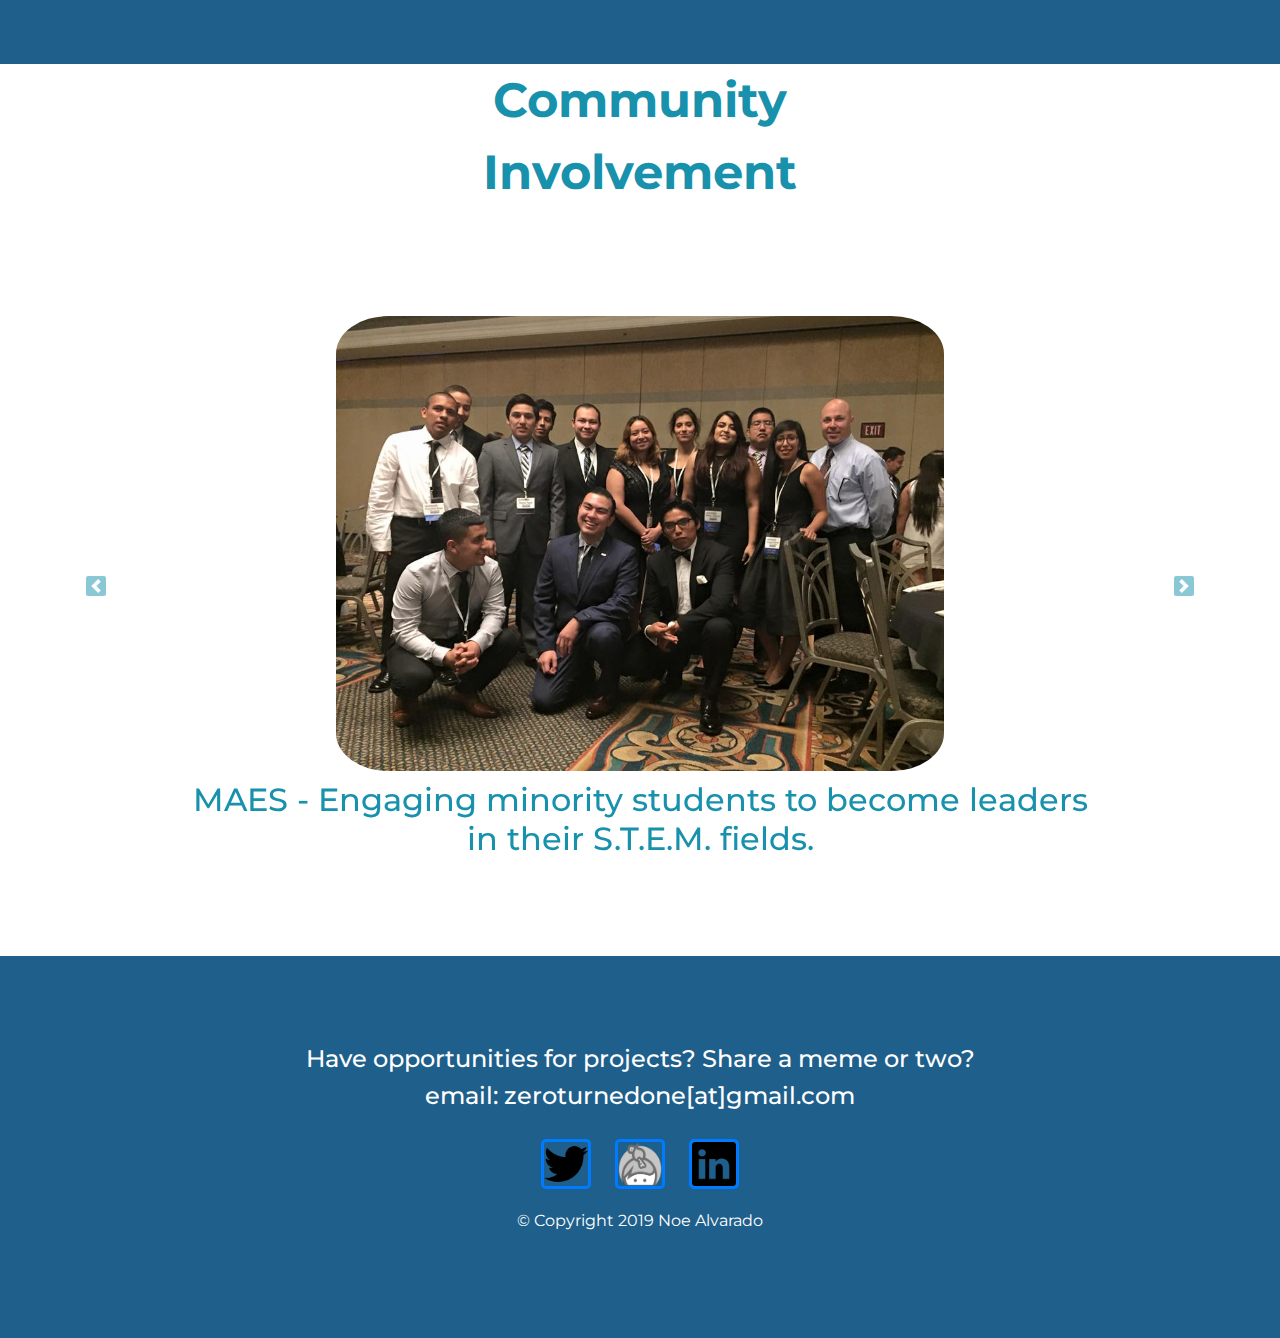
==== commit 6715e6d8: "testing edge case - mobile 1" ====
--- a/index.html
+++ b/index.html
@@ -3,7 +3,7 @@
 
 <head>
   <meta charset="utf-8">
-  <meta name="viewport" content="width=device-width, initial-scale=1.0">
+  <meta name="viewport" content="width=device-width, initial-scale=1, shrink-to-fit=no">
   <meta name="author" content="Noe Alvarado" />
   <!-- Favicon  -->
   <link rel="icon" href="images/favicon/favicon.ico">
@@ -333,100 +333,102 @@
 
     <h2 class="section-heading">Education</h2>
 
-    <div class="row container-fluid">
-
-      <div class="pricing-column col-lg-4 col-sm-12">
-        <div class="card">
-          <div class="card-body list-align-certifications">
-            <h3 class="card-heading">College</h3>
-            <!-- <img class="image-adjust" src="images/employers/CSUfullerton.png" alt="csuf-logo"> -->
-            <p class="body-text">B.S. Computer Engineering, 2017 <br> CSU Fullerton <br>Courses: </p>
-            <ul>
-              <li class="card-item">Fundamentals of Ubuntu</li>
-              <li class="card-item">Advanced Calculus</li>
-              <li class="card-item">Programming with C++</li>
-              <li class="card-item">Data structures and Algorithms</li>
-              <li class="card-item">Embedded processing</li>
-              <li class="card-item">Introduction to Computer Security</li>
-              <li class="card-item">Operating Systems</li>
-              <li class="card-item">Designing with VHDL</li>
-              <li class="card-item">Advanced electronics for Computer Engineers</li>
-              <li class="card-item">Introduction to Computer Security</li>
-
-            </ul>
-          </div>
-        </div>
-      </div>
-
-      <div class="pricing-column col-lg-4">
-        <div class="card">
-
-          <div class="card-body list-align-certifications">
-            <h3 class="card-heading">Certifications</h3>
-            <ul>
-              <li class="card-item">CompTIA A+</li>
-              <li class="card-item">CompTIA Network+</li>
-              <li class="card-item">CompTIA Security+</li>
-              <li class="card-item">CompTIA Cloud Essentials</li>
-              <li class="card-item">CompTIA CyberSecurity Analyst(CySa+)</li>
-              <li class="card-item">CompTIA Secure Infrastructure Specialist</li>
-              <li class="card-item">CompTIA IT Operations Specialist</li>
-              <li class="card-item">Cisco Certified Entry Networking Technician (CCENT)</li>
-              <li class="card-item">Cisco Certified Network Associate - Routing & Switching (CCNA)</li>
-              <li class="card-item">Systems Security Certified Professional (SSCP)</li>
-              <li class="card-item">Microsoft Technology Associate (MTA) - 98-366 Networking Fundamentals</li>
-              <li class="card-item">Microsoft Certified Solutions Associate (MCSA) - 70-741 Networking with Windows Server 2016</li>
-              <li class="card-item">Information Technology Infrastructure Library (ITIL) v3 Foundations</li>
-              <li class="card-item">AWS Certified Cloud Practitioner(CCP)</li>
-              <li class="card-item">Department of the Navy - Lean Six Sigma White Belt</li>
-            </ul>
-          </div>
-        </div>
-      </div>
-
-
-      <div class="pricing-column col-lg-4">
-        <div class="card">
-          <div class="card-header">
+    <div class="container-fluid">
+      <div class="row">
+
+
+        <div class="pricing-column col-lg-4">
+          <div class="card">
             <div class="card-body list-align-certifications">
-              <h3 class="card-heading">Conferences</h3>
+              <h3 class="card-heading">College</h3>
+              <!-- <img class="image-adjust" src="images/employers/CSUfullerton.png" alt="csuf-logo"> -->
+              <p class="body-text">B.S. Computer Engineering, 2017 <br> CSU Fullerton <br>Courses: </p>
               <ul>
-                <li class="card-item">SparkleCon 2018</li>
-                <li class="card-item">DefCon26</li>
-                <li class="card-item">LayerOne 2018</li>
-                <li class="card-item">T00RC0n 2018</li>
-              </ul>
-
-              <h3 class="card-heading">Training</h3>
-              <ul>
-                <li class="card-item">Web Developer BootCamp</li>
-                <li class="card-item">RESTFul API Design </li>
-                <li class="card-item">Full-Stack Developer Course</li>
+                <li class="card-item">Fundamentals of Ubuntu</li>
+                <li class="card-item">Advanced Calculus</li>
+                <li class="card-item">Programming with C++</li>
+                <li class="card-item">Data structures and Algorithms</li>
+                <li class="card-item">Embedded processing</li>
+                <li class="card-item">Introduction to Computer Security</li>
+                <li class="card-item">Operating Systems</li>
+                <li class="card-item">Designing with VHDL</li>
+                <li class="card-item">Advanced electronics for Computer Engineers</li>
+                <li class="card-item">Introduction to Computer Security</li>
+
               </ul>
             </div>
           </div>
         </div>
 
-      </div>
-
-    </div>
-
-    <div class="row cert-icon-align">
-      <div class=" pad-none col-lg-12 col-md-8">
-        <img class="cert-icon" src="images/certifications/AWS.png" alt="aws-photo">
-        <img class="cert-icon" src="images/certifications/cisco.png" alt="aws-photo">
-        <img class="cert-icon" src="images/certifications/isc2.png" alt="aws-photo">
-        <img class="cert-icon" src="images/certifications/comptia.png" alt="aws-photo">
-        <img class="cert-icon" src="images/certifications/depnavy.png" alt="aws-photo">
-        <img class="cert-icon" src="images/certifications/CSUF.png" alt="aws-photo">
-        <img class="cert-icon" src="images/certifications/ITIL.jpg" alt="aws-photo">
-        <img class="cert-icon" src="images/certifications/microsoft.png" alt="aws-photo">
-      </div>
-    </div>
-
-
-
-    <!-- <div class="row cert-icon-align">
+        <div class="pricing-column col-lg-4">
+          <div class="card">
+
+            <div class="card-body list-align-certifications">
+              <h3 class="card-heading">Certifications</h3>
+              <ul>
+                <li class="card-item">CompTIA A+</li>
+                <li class="card-item">CompTIA Network+</li>
+                <li class="card-item">CompTIA Security+</li>
+                <li class="card-item">CompTIA Cloud Essentials</li>
+                <li class="card-item">CompTIA CyberSecurity Analyst(CySa+)</li>
+                <li class="card-item">CompTIA Secure Infrastructure Specialist</li>
+                <li class="card-item">CompTIA IT Operations Specialist</li>
+                <li class="card-item">Cisco Certified Entry Networking Technician (CCENT)</li>
+                <li class="card-item">Cisco Certified Network Associate - Routing & Switching (CCNA)</li>
+                <li class="card-item">Systems Security Certified Professional (SSCP)</li>
+                <li class="card-item">Microsoft Technology Associate (MTA) - 98-366 Networking Fundamentals</li>
+                <li class="card-item">Microsoft Certified Solutions Associate (MCSA) - 70-741 Networking with Windows Server 2016</li>
+                <li class="card-item">Information Technology Infrastructure Library (ITIL) v3 Foundations</li>
+                <li class="card-item">AWS Certified Cloud Practitioner(CCP)</li>
+                <li class="card-item">Department of the Navy - Lean Six Sigma White Belt</li>
+              </ul>
+            </div>
+          </div>
+        </div>
+
+
+        <div class="pricing-column col-lg-4">
+          <div class="card">
+            <div class="card-header">
+              <div class="card-body list-align-certifications">
+                <h3 class="card-heading">Conferences</h3>
+                <ul>
+                  <li class="card-item">SparkleCon 2018</li>
+                  <li class="card-item">DefCon26</li>
+                  <li class="card-item">LayerOne 2018</li>
+                  <li class="card-item">T00RC0n 2018</li>
+                </ul>
+
+                <h3 class="card-heading">Training</h3>
+                <ul>
+                  <li class="card-item">Web Developer BootCamp</li>
+                  <li class="card-item">RESTFul API Design </li>
+                  <li class="card-item">Full-Stack Developer Course</li>
+                </ul>
+              </div>
+            </div>
+          </div>
+        </div>
+      </div>
+
+    </div>
+    <div class="container-fluid">
+      <div class="row cert-icon-align">
+        <div class=" pad-none col-lg-12 col-md-8">
+          <img class="cert-icon" src="images/certifications/AWS.png" alt="aws-photo">
+          <img class="cert-icon" src="images/certifications/cisco.png" alt="aws-photo">
+          <img class="cert-icon" src="images/certifications/isc2.png" alt="aws-photo">
+          <img class="cert-icon" src="images/certifications/comptia.png" alt="aws-photo">
+          <img class="cert-icon" src="images/certifications/depnavy.png" alt="aws-photo">
+          <img class="cert-icon" src="images/certifications/CSUF.png" alt="aws-photo">
+          <img class="cert-icon" src="images/certifications/ITIL.jpg" alt="aws-photo">
+          <img class="cert-icon" src="images/certifications/microsoft.png" alt="aws-photo">
+        </div>
+      </div>
+
+
+
+      <!-- <div class="row cert-icon-align">
       <div class=" pad-none col-lg-3">
         <img class="cert-icon" src="images/certifications/AWS.png" alt="aws-photo">
         <img class="cert-icon" src="images/certifications/cisco.png" alt="aws-photo">
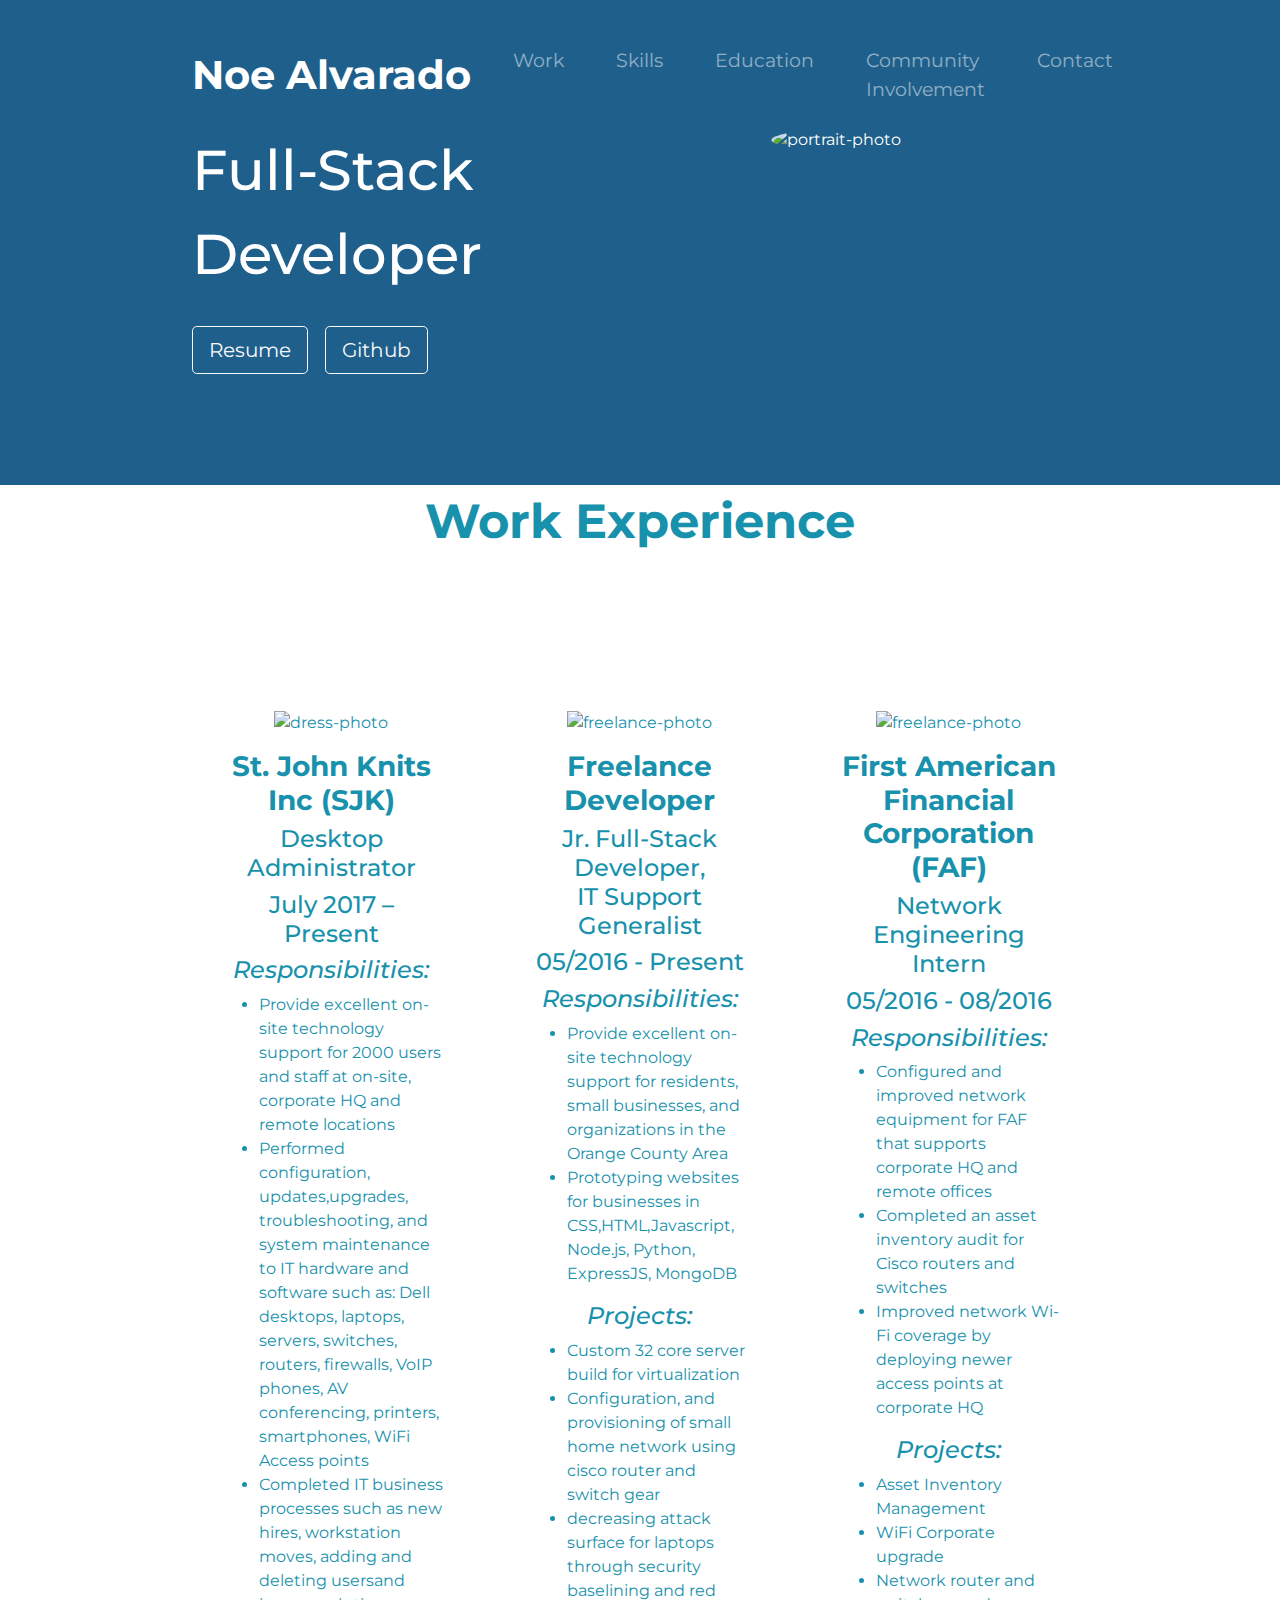
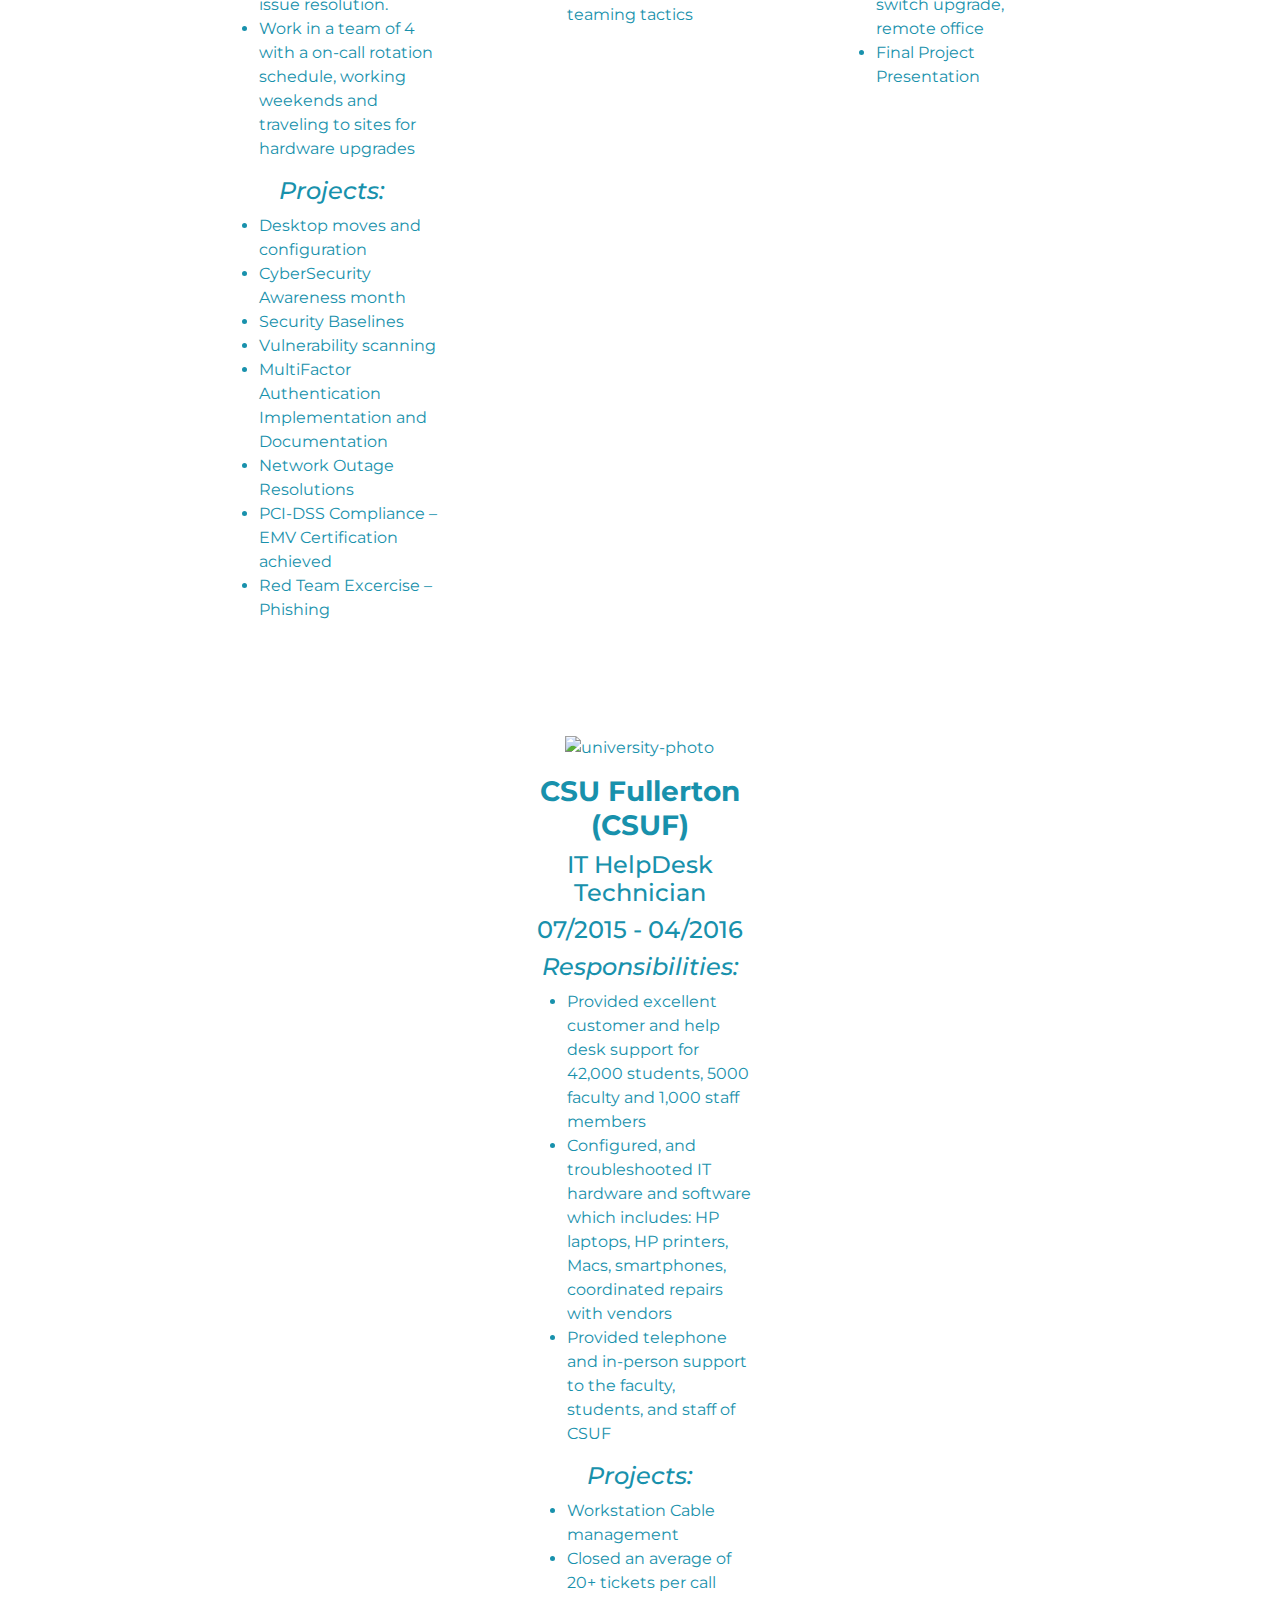
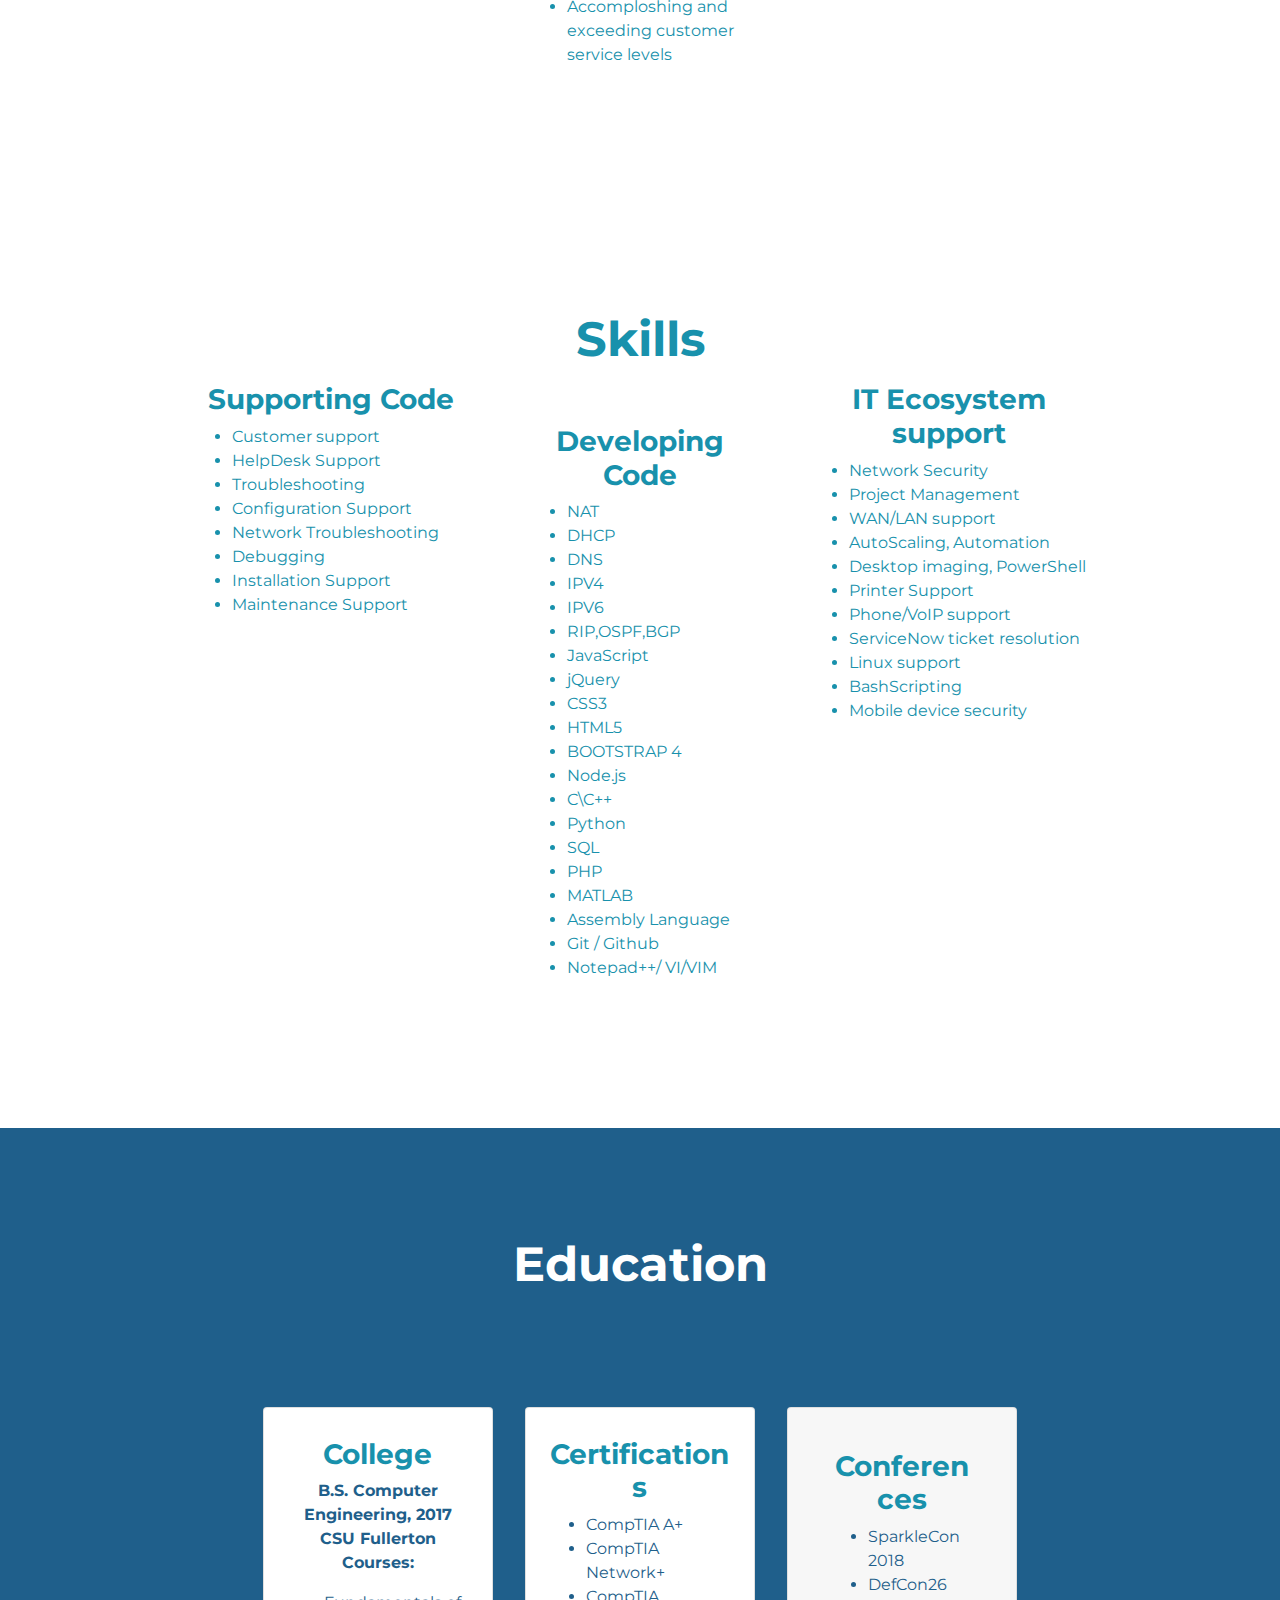
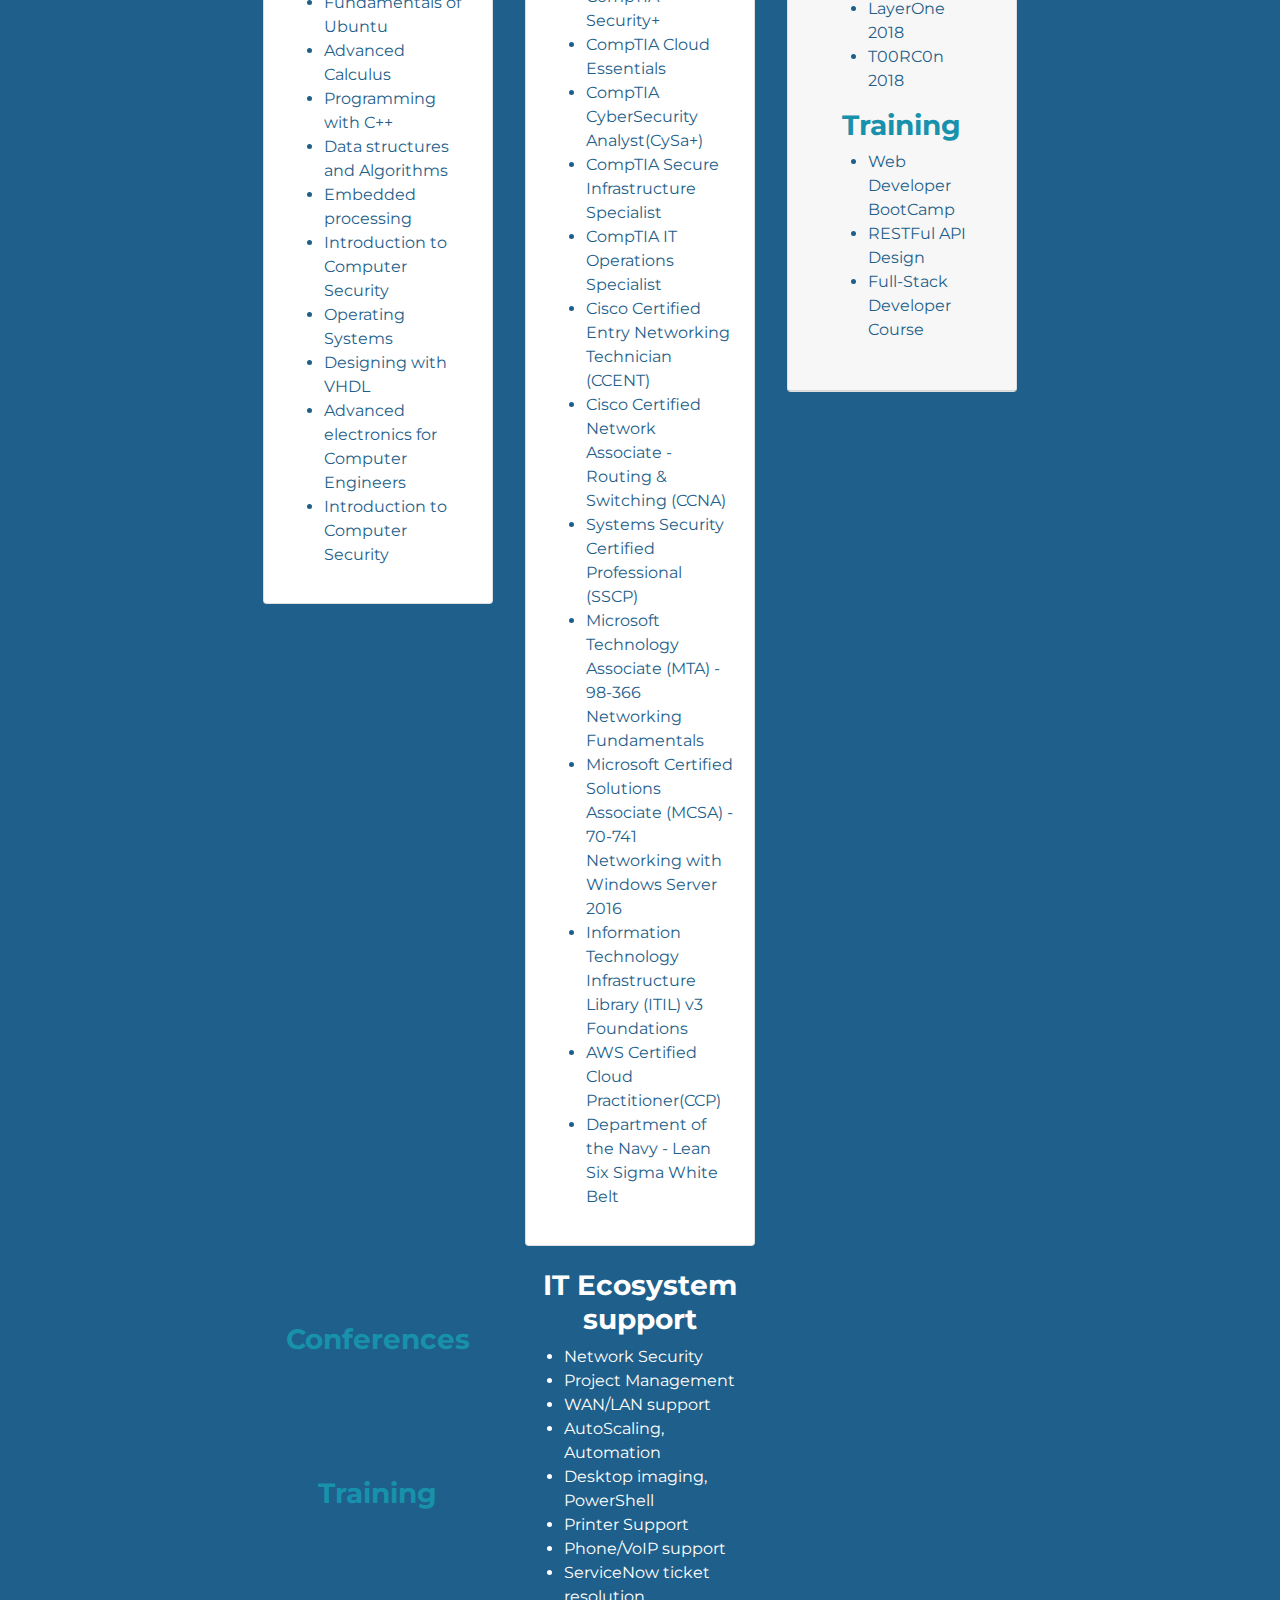
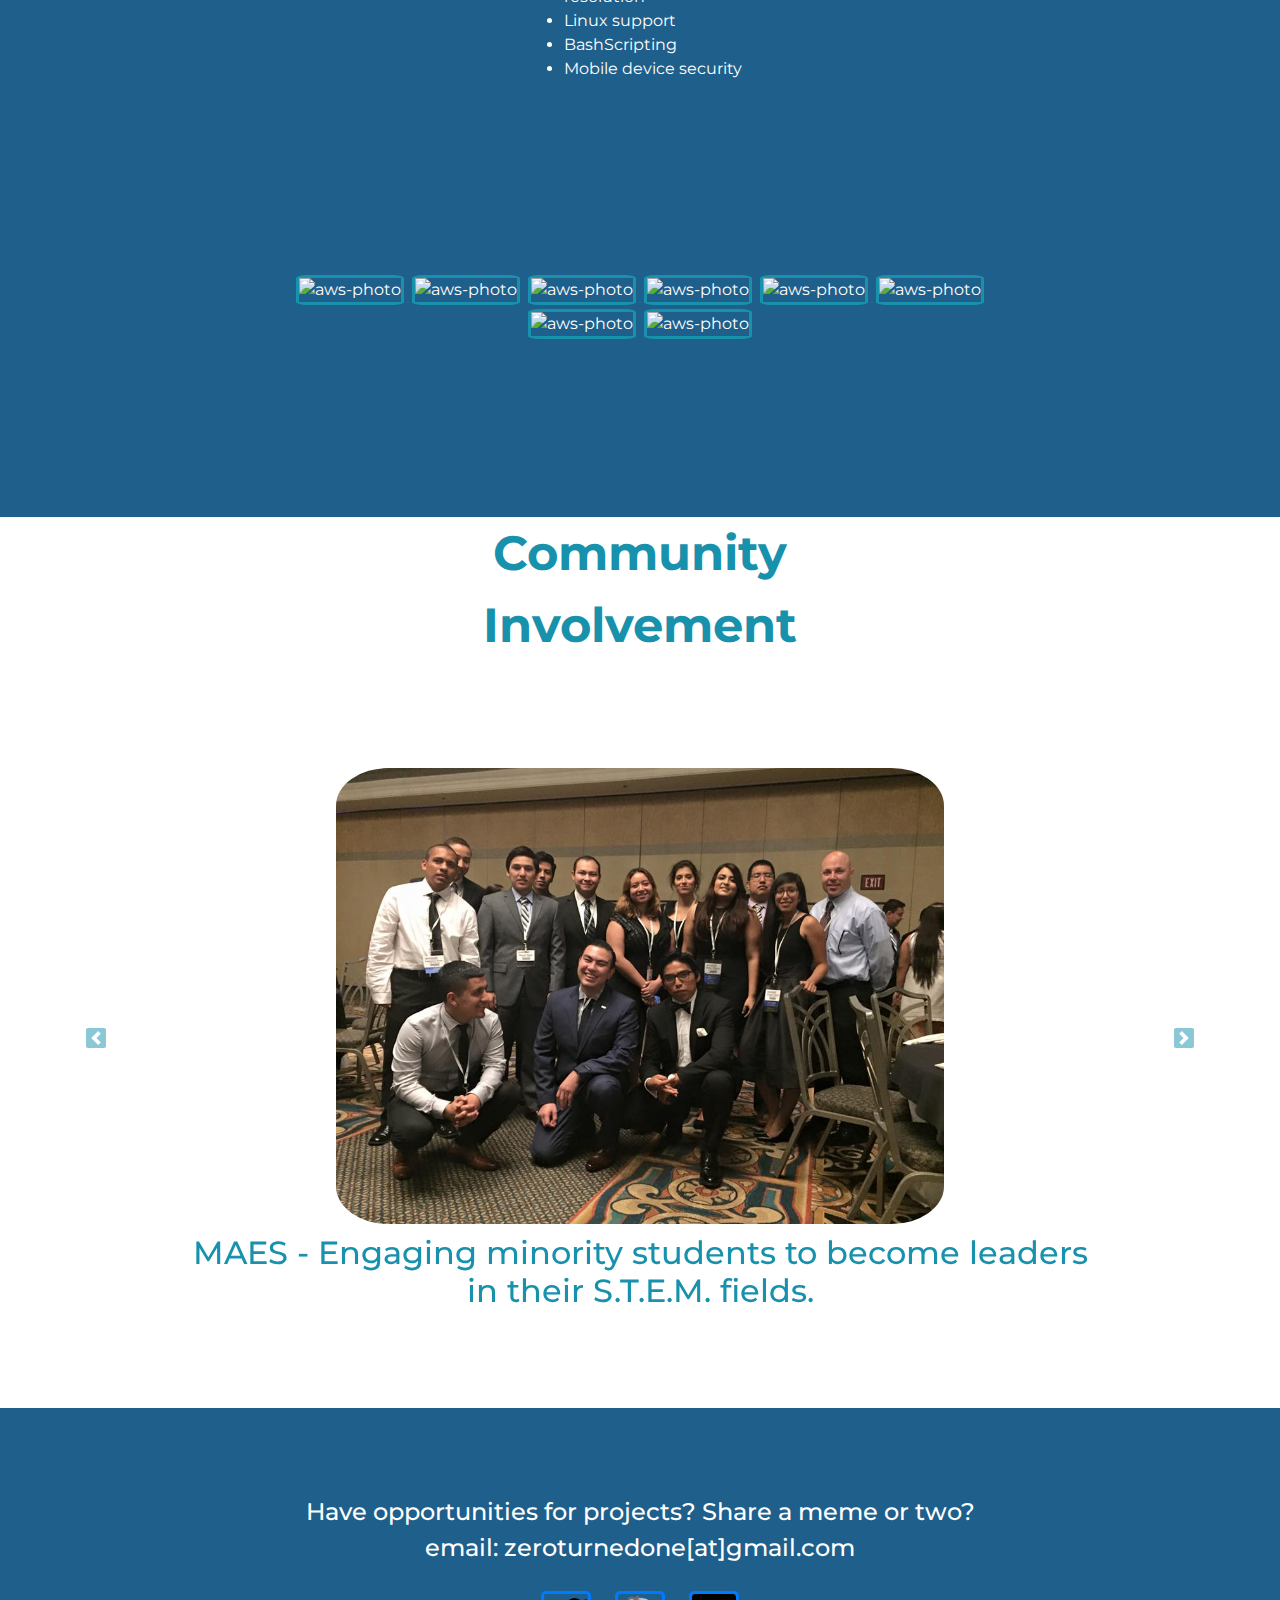
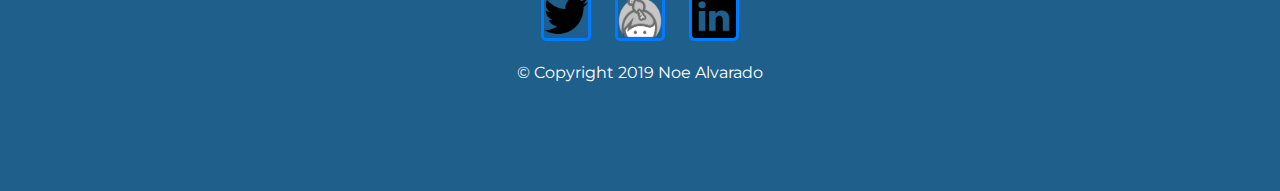
==== commit b8b1850a: "testing edge case - mobile3" ====
--- a/index.html
+++ b/index.html
@@ -409,6 +409,46 @@
             </div>
           </div>
         </div>
+
+        <div class="pricing-column col-lg-4">
+          <div class="card-body list-align-certifications">
+            <h3 class="card-heading">Conferences</h3>
+            <ul>
+              <li class="card-item">SparkleCon 2018</li>
+              <li class="card-item">DefCon26</li>
+              <li class="card-item">LayerOne 2018</li>
+              <li class="card-item">T00RC0n 2018</li>
+            </ul>
+
+            <h3 class="card-heading">Training</h3>
+            <ul>
+              <li class="card-item">Web Developer BootCamp</li>
+              <li class="card-item">RESTFul API Design </li>
+              <li class="card-item">Full-Stack Developer Course</li>
+            </ul>
+          </div>
+        </div>
+
+        <div class="col-lg-4">
+          <h3> <b>IT Ecosystem support</b></h3>
+          <ul class="list-config">
+            <li>Network Security</li>
+            <li>Project Management</li>
+            <li>WAN/LAN support</li>
+            <li>AutoScaling, Automation</li>
+            <li>Desktop imaging, PowerShell</li>
+            <li>Printer Support</li>
+            <li>Phone/VoIP support</li>
+            <li>ServiceNow ticket resolution</li>
+            <li>Linux support</li>
+            <li>BashScripting</li>
+            <li>Mobile device security</li>
+
+
+
+          </ul>
+        </div>
+
       </div>
 
     </div>
@@ -427,31 +467,6 @@
       </div>
 
 
-
-      <!-- <div class="row cert-icon-align">
-      <div class=" pad-none col-lg-3">
-        <img class="cert-icon" src="images/certifications/AWS.png" alt="aws-photo">
-        <img class="cert-icon" src="images/certifications/cisco.png" alt="aws-photo">
-      </div>
-
-      <div class=" pad-none col-lg-3">
-        <img class="cert-icon" src="images/certifications/isc2.png" alt="aws-photo">
-        <img class="cert-icon" src="images/certifications/comptia.png" alt="aws-photo">
-      </div>
-
-      <div class="pad-none  col-lg-3">
-        <img class="cert-icon" src="images/certifications/depnavy.png" alt="aws-photo">
-        <img class="cert-icon" src="images/certifications/CSUF.png" alt="aws-photo">
-      </div>
-
-      <div class="pad-none col-lg-3">
-
-        <img class="cert-icon" src="images/certifications/ITIL.jpg" alt="aws-photo">
-        <img class="cert-icon" src="images/certifications/microsoft.png" alt="aws-photo">
-
-      </div>
-    </div> -->
-
     </div>
 
   </section>
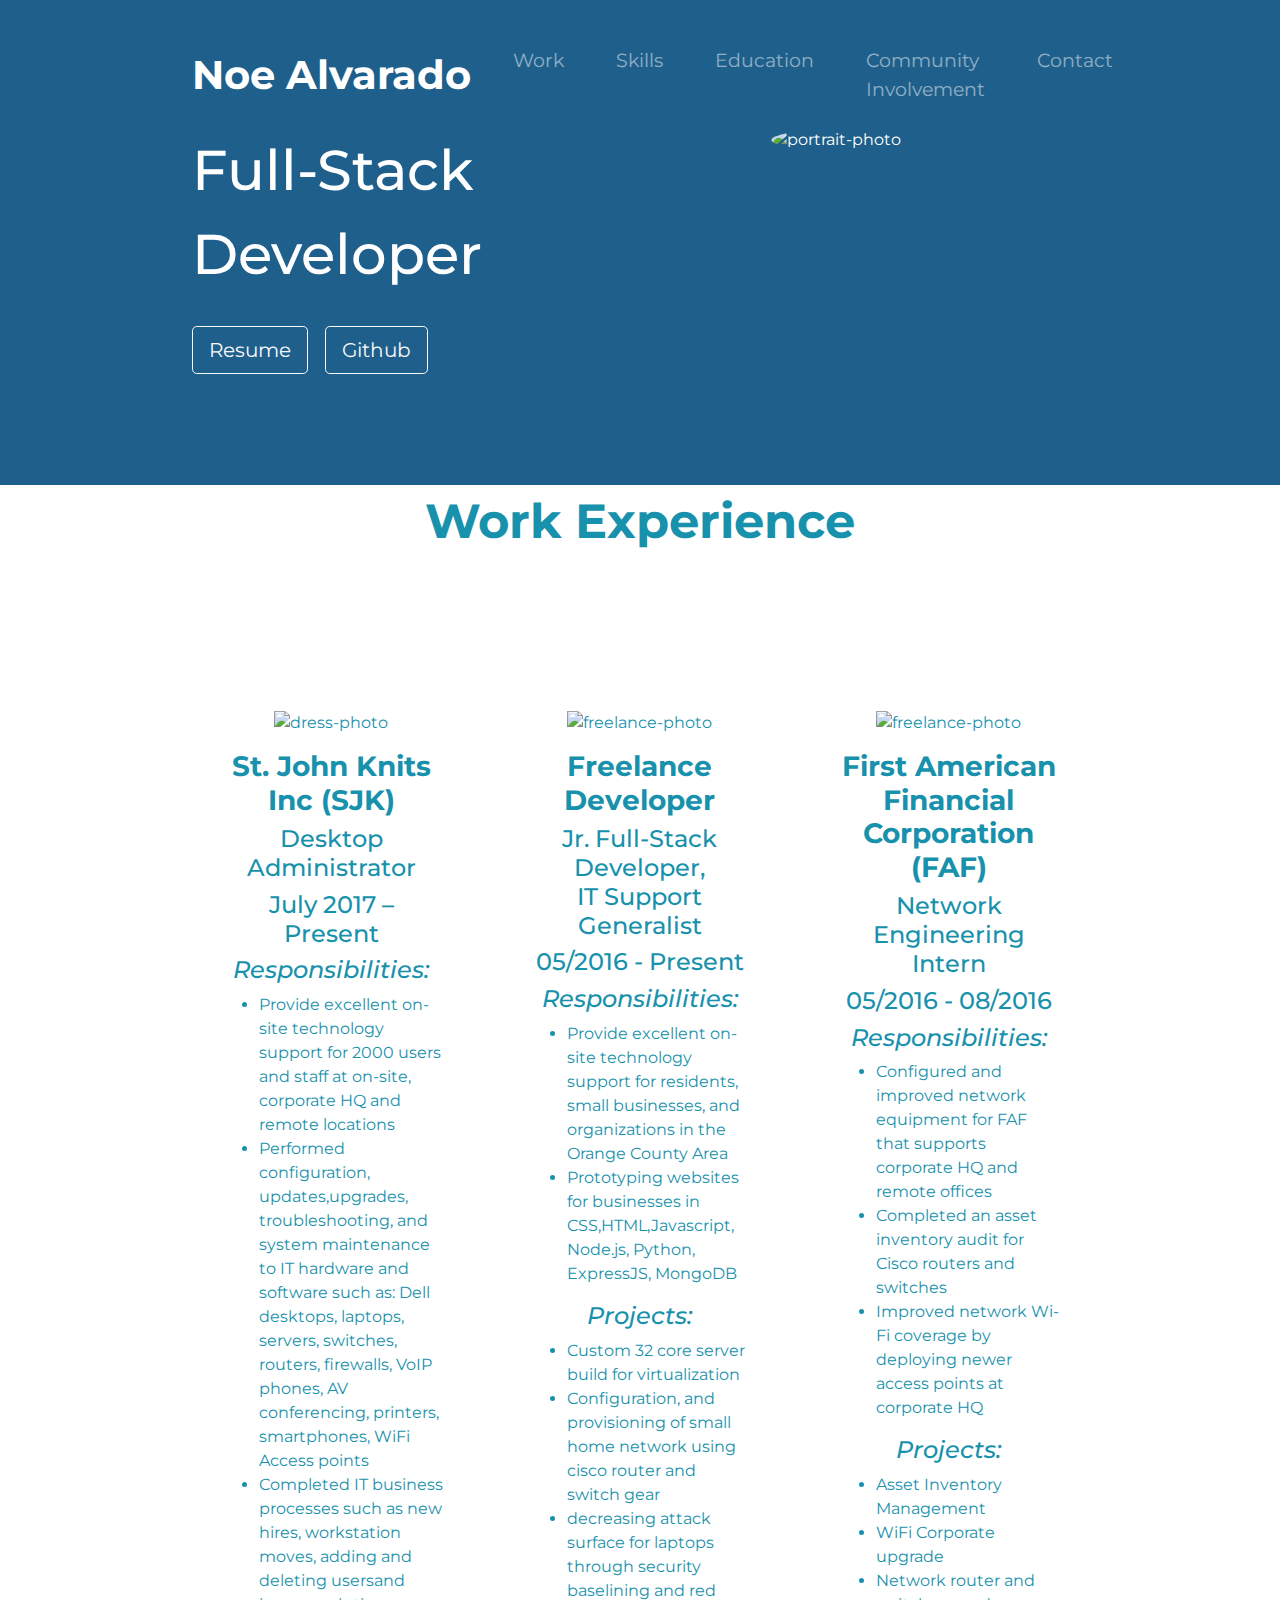
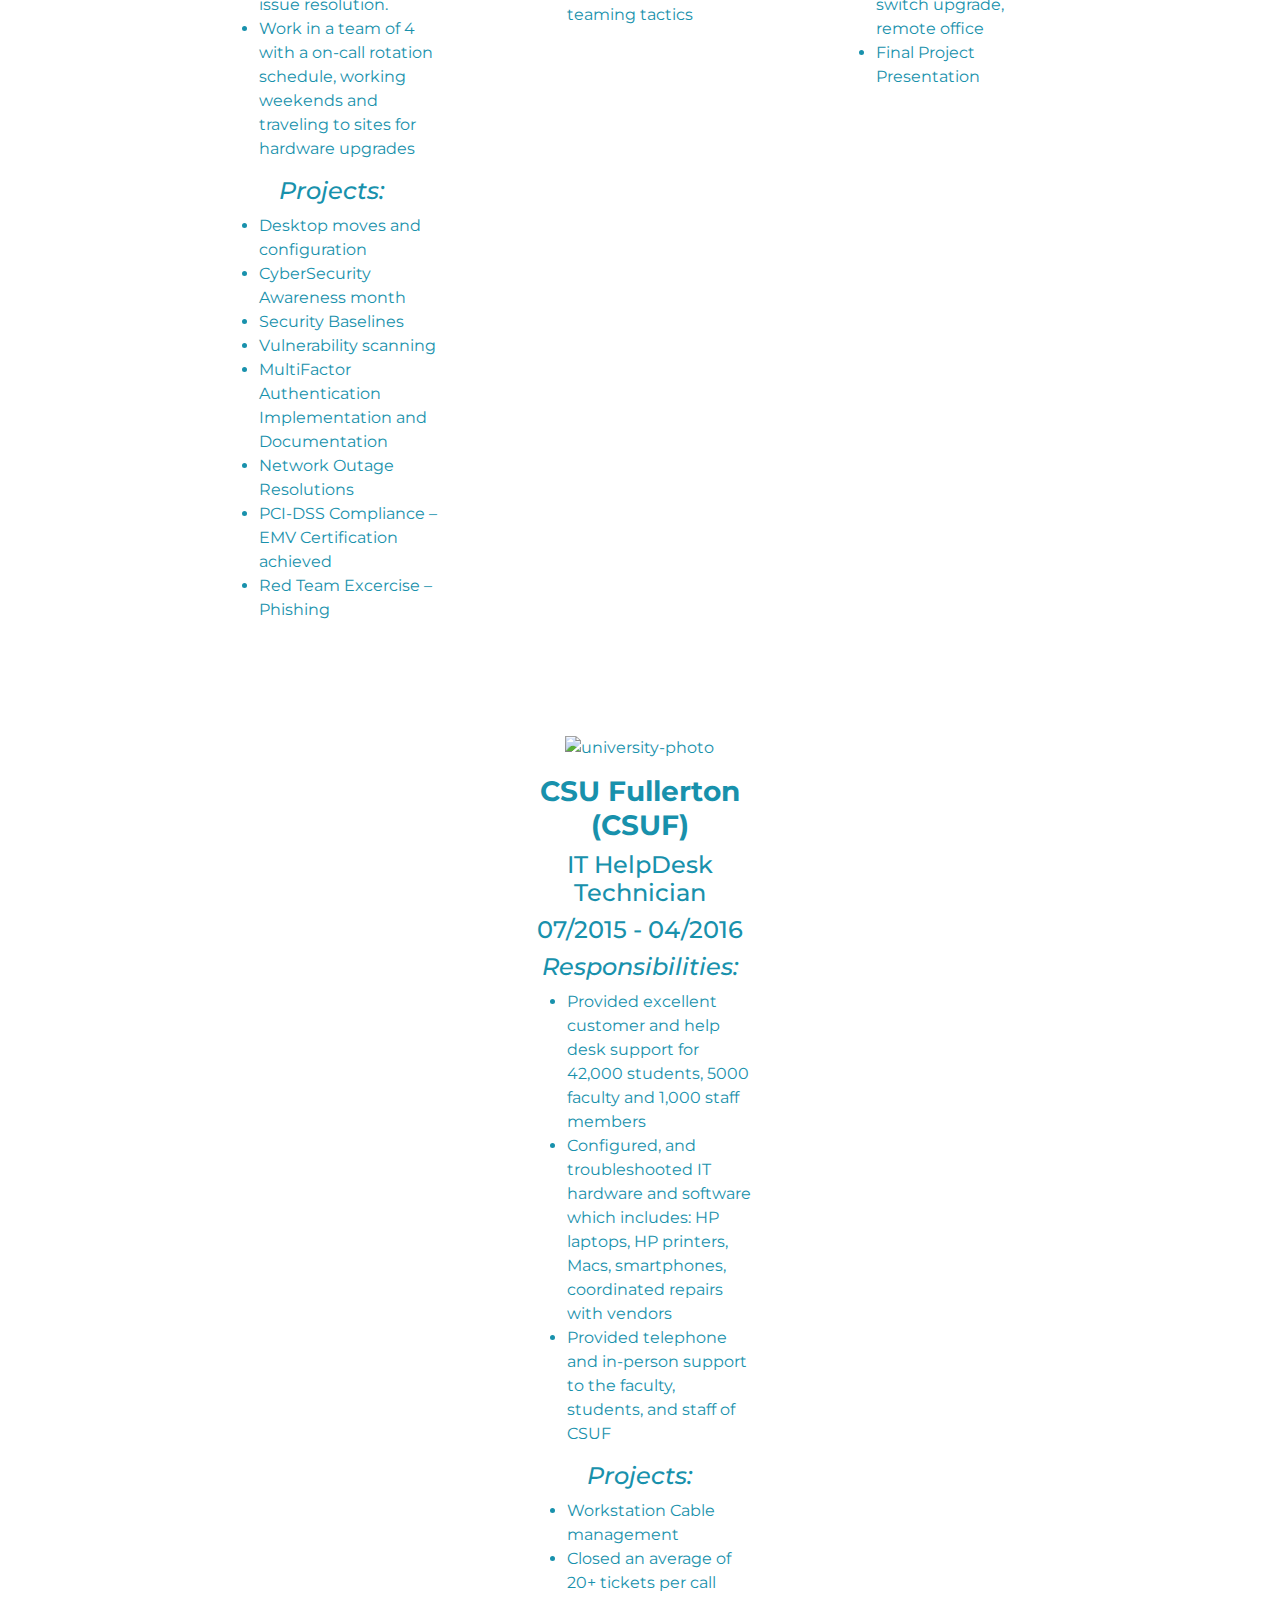
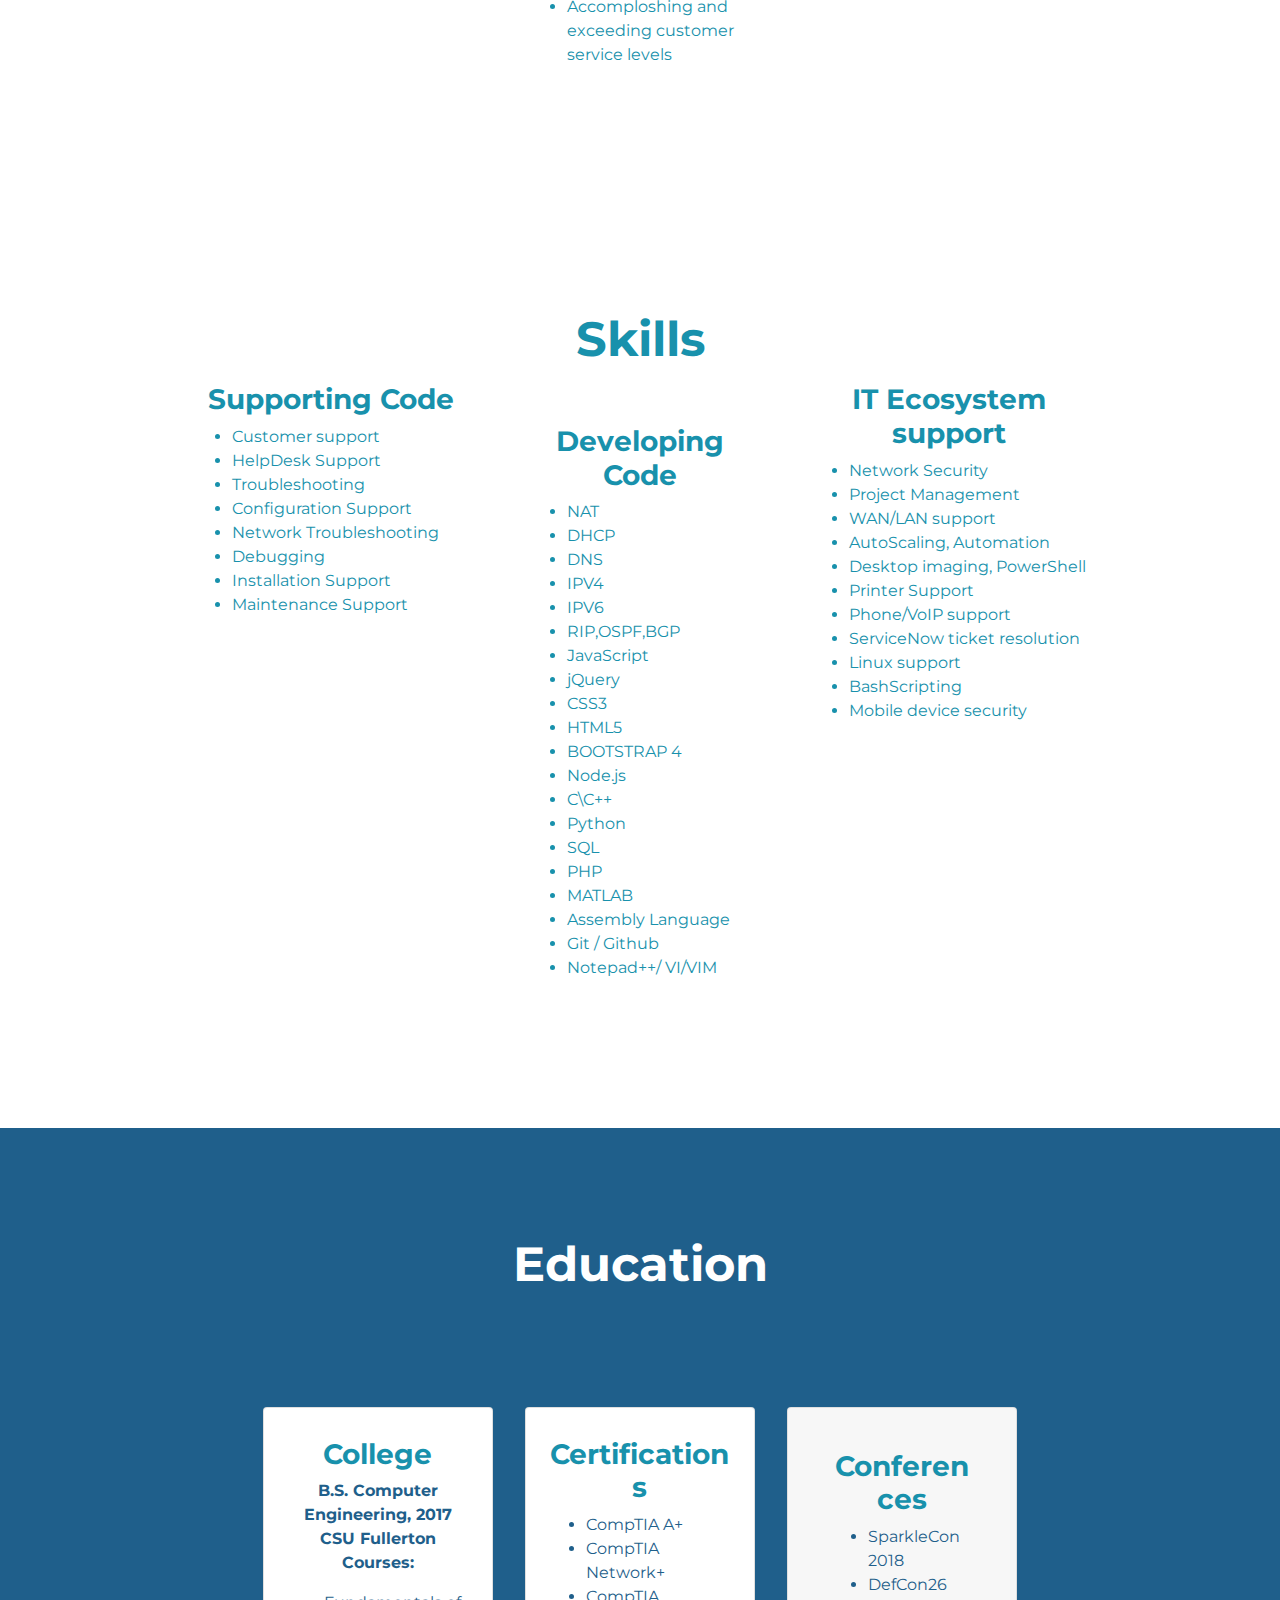
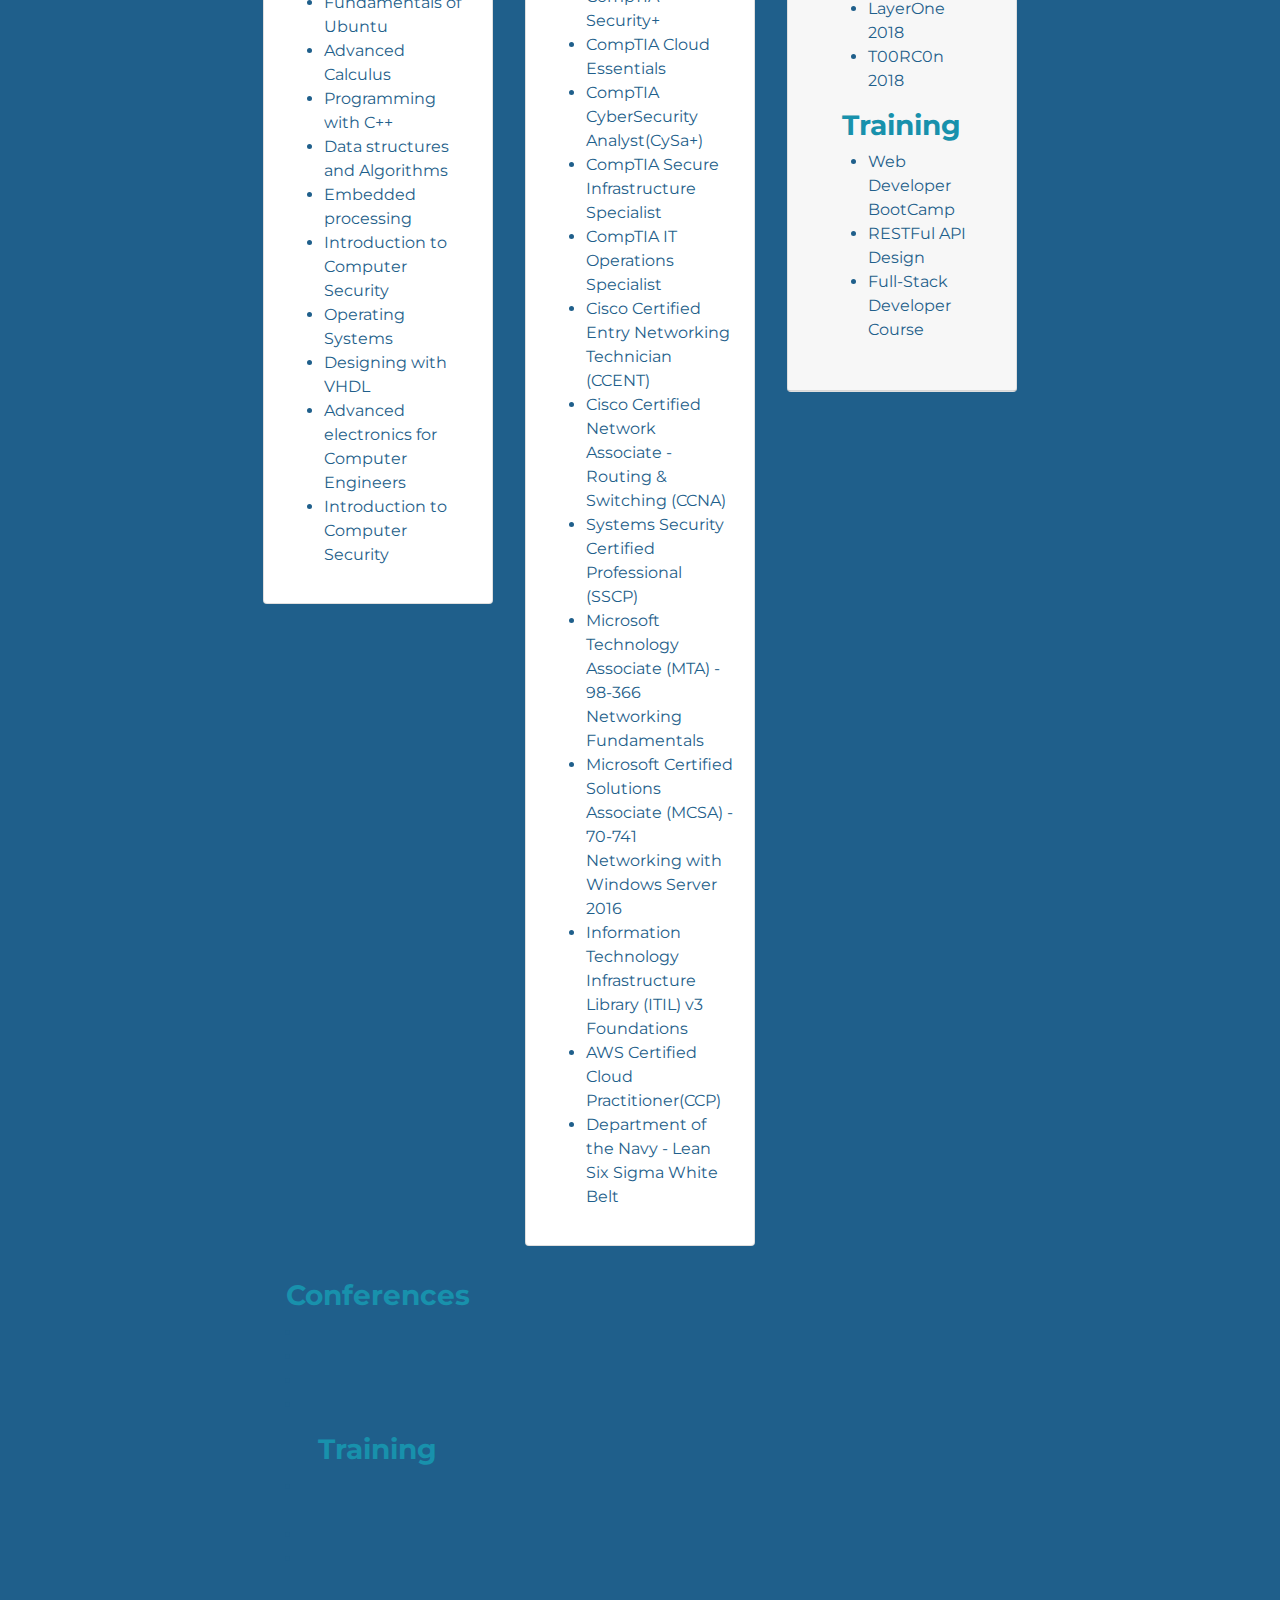
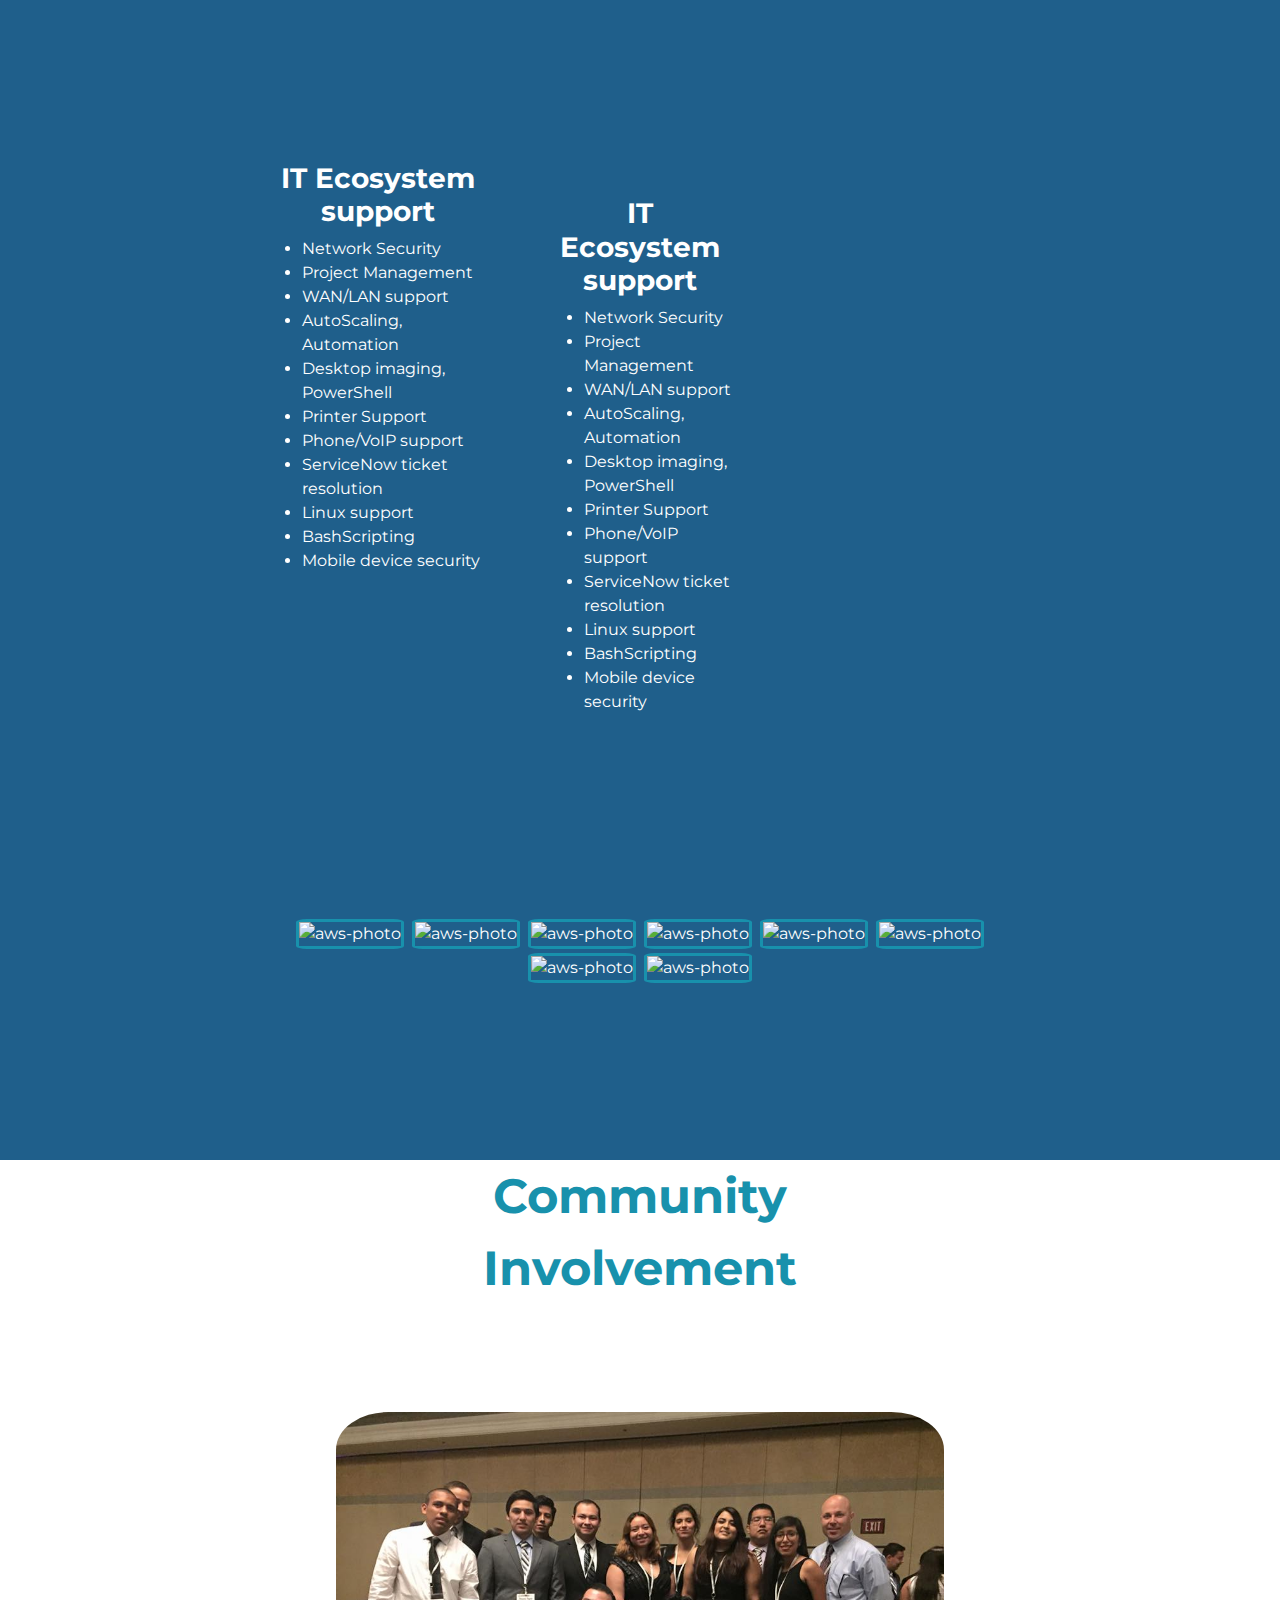
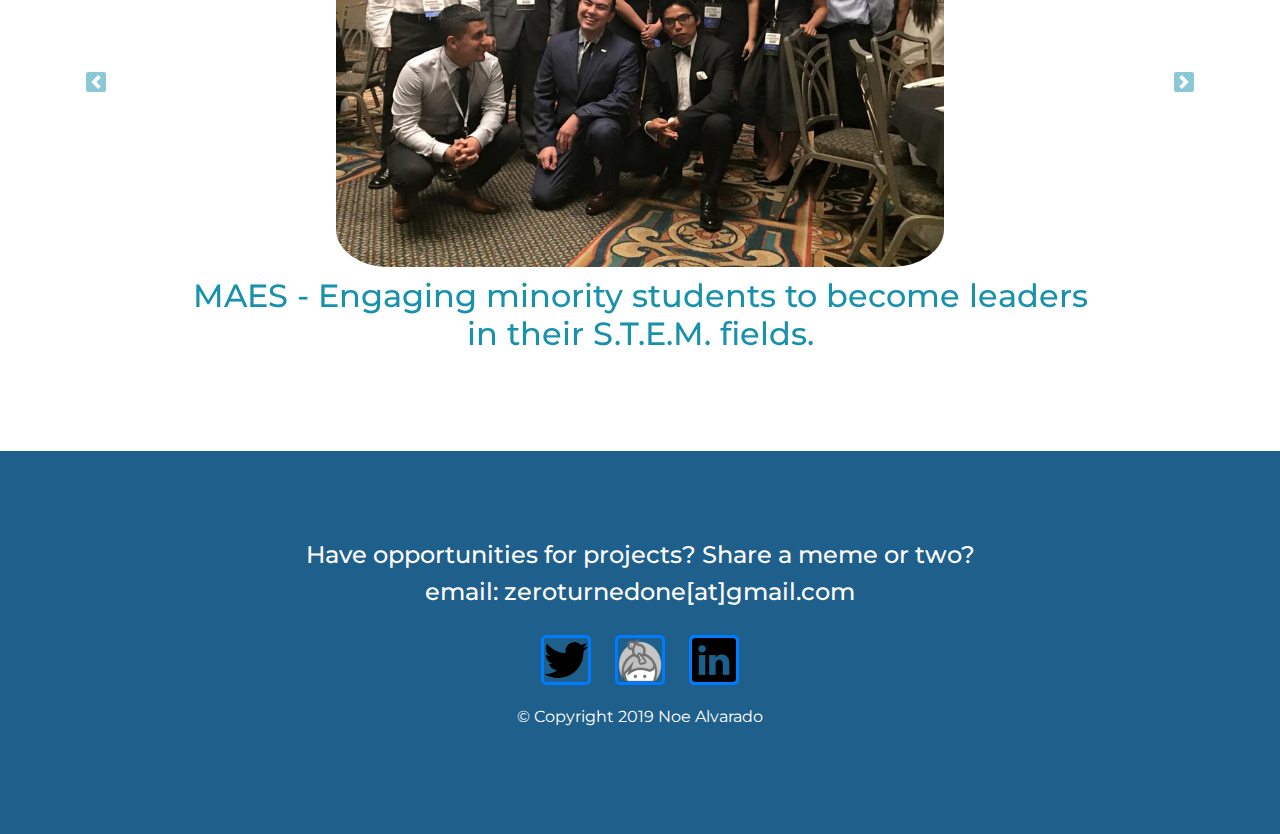
==== commit 8ff7eb8d: "testing edge case - mobile5" ====
--- a/index.html
+++ b/index.html
@@ -410,8 +410,8 @@
           </div>
         </div>
 
-        <div class="pricing-column col-lg-4">
-          <div class="card-body list-align-certifications">
+        <div class=" col-lg-4">
+          <div class="list-align-certifications">
             <h3 class="card-heading">Conferences</h3>
             <ul>
               <li class="card-item">SparkleCon 2018</li>
@@ -429,6 +429,11 @@
           </div>
         </div>
 
+      </div>
+    </div>
+
+    <div class="container-fluid">
+      <div class="row">
         <div class="col-lg-4">
           <h3> <b>IT Ecosystem support</b></h3>
           <ul class="list-config">
@@ -444,17 +449,34 @@
             <li>BashScripting</li>
             <li>Mobile device security</li>
 
-
-
-          </ul>
-        </div>
-
-      </div>
-
-    </div>
+          </ul>
+        </div>
+
+        <div class="feature-box col-lg-4">
+          <h3> <b>IT Ecosystem support</b></h3>
+          <ul class="list-config">
+            <li>Network Security</li>
+            <li>Project Management</li>
+            <li>WAN/LAN support</li>
+            <li>AutoScaling, Automation</li>
+            <li>Desktop imaging, PowerShell</li>
+            <li>Printer Support</li>
+            <li>Phone/VoIP support</li>
+            <li>ServiceNow ticket resolution</li>
+            <li>Linux support</li>
+            <li>BashScripting</li>
+            <li>Mobile device security</li>
+
+          </ul>
+        </div>
+      </div>
+    </div>
+
+
+
     <div class="container-fluid">
       <div class="row cert-icon-align">
-        <div class=" pad-none col-lg-12 col-md-8">
+        <div class="pad-none col-lg-12 col-md-8">
           <img class="cert-icon" src="images/certifications/AWS.png" alt="aws-photo">
           <img class="cert-icon" src="images/certifications/cisco.png" alt="aws-photo">
           <img class="cert-icon" src="images/certifications/isc2.png" alt="aws-photo">
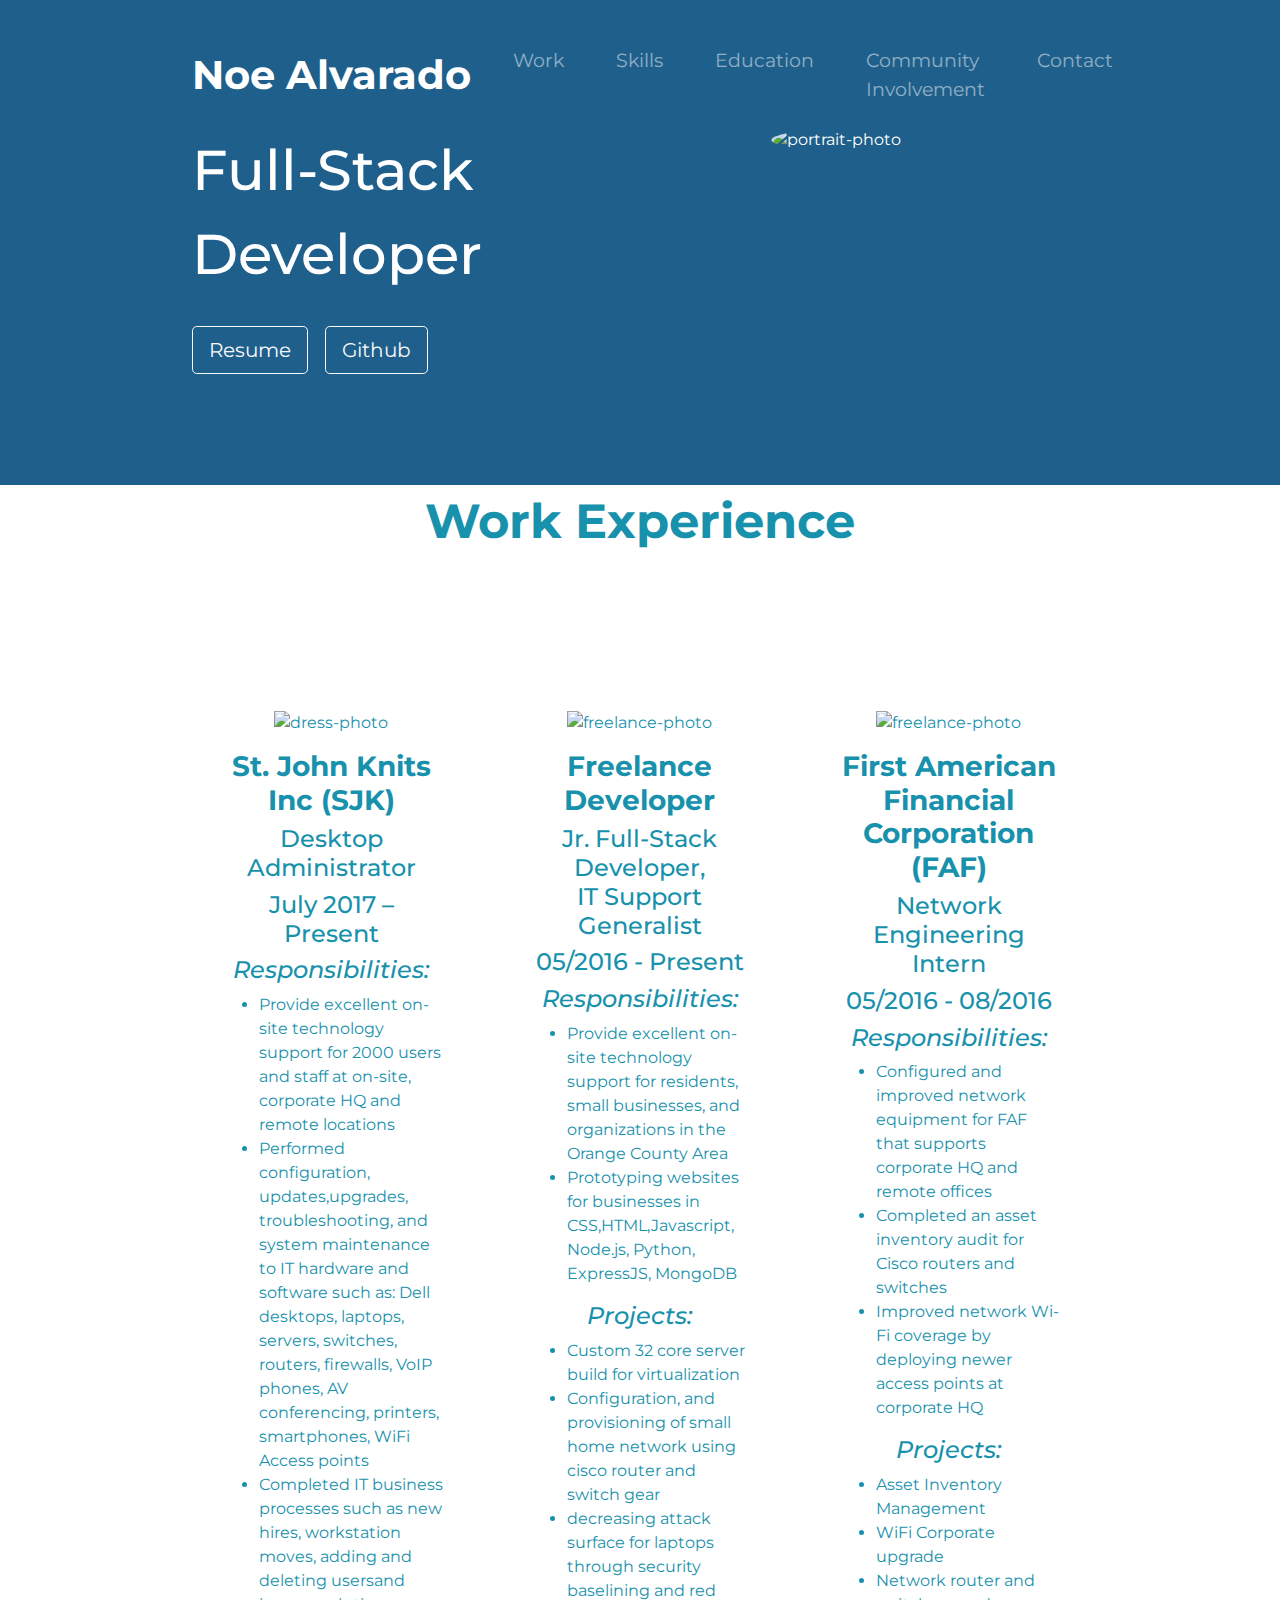
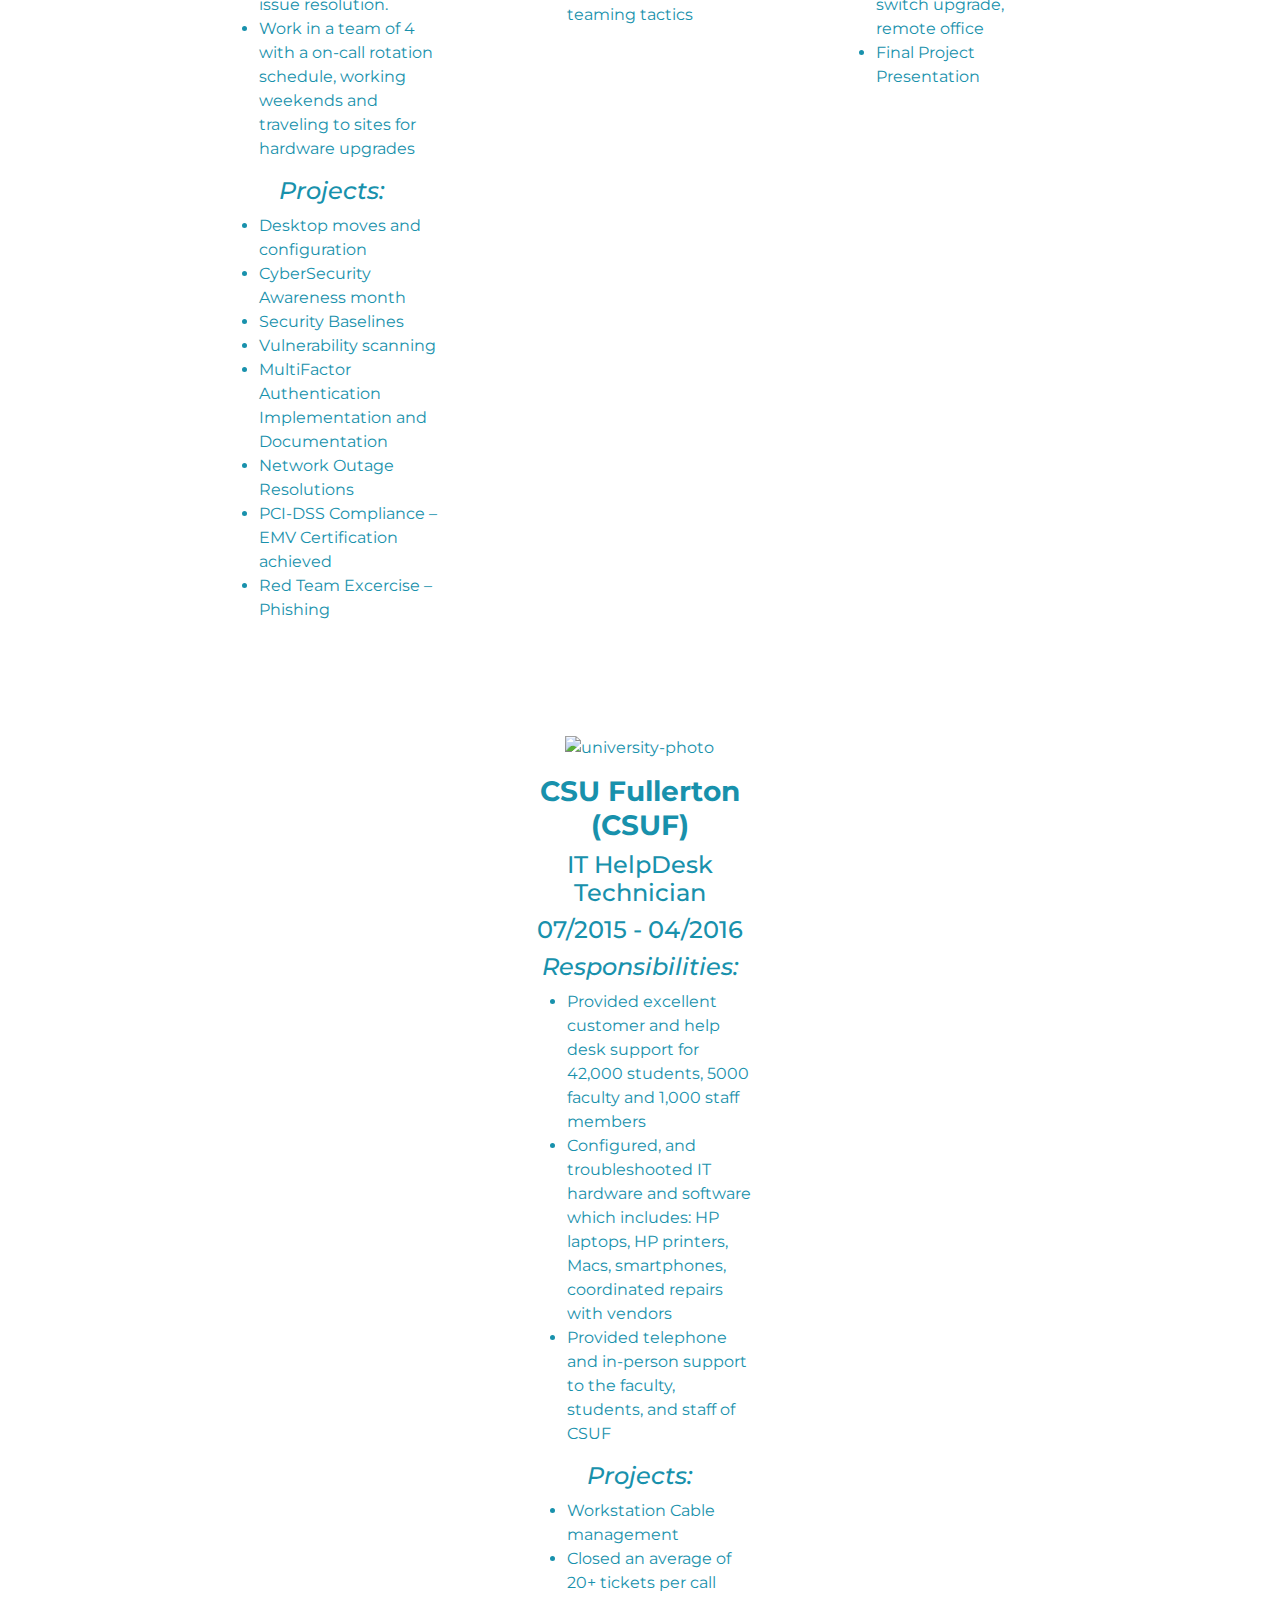
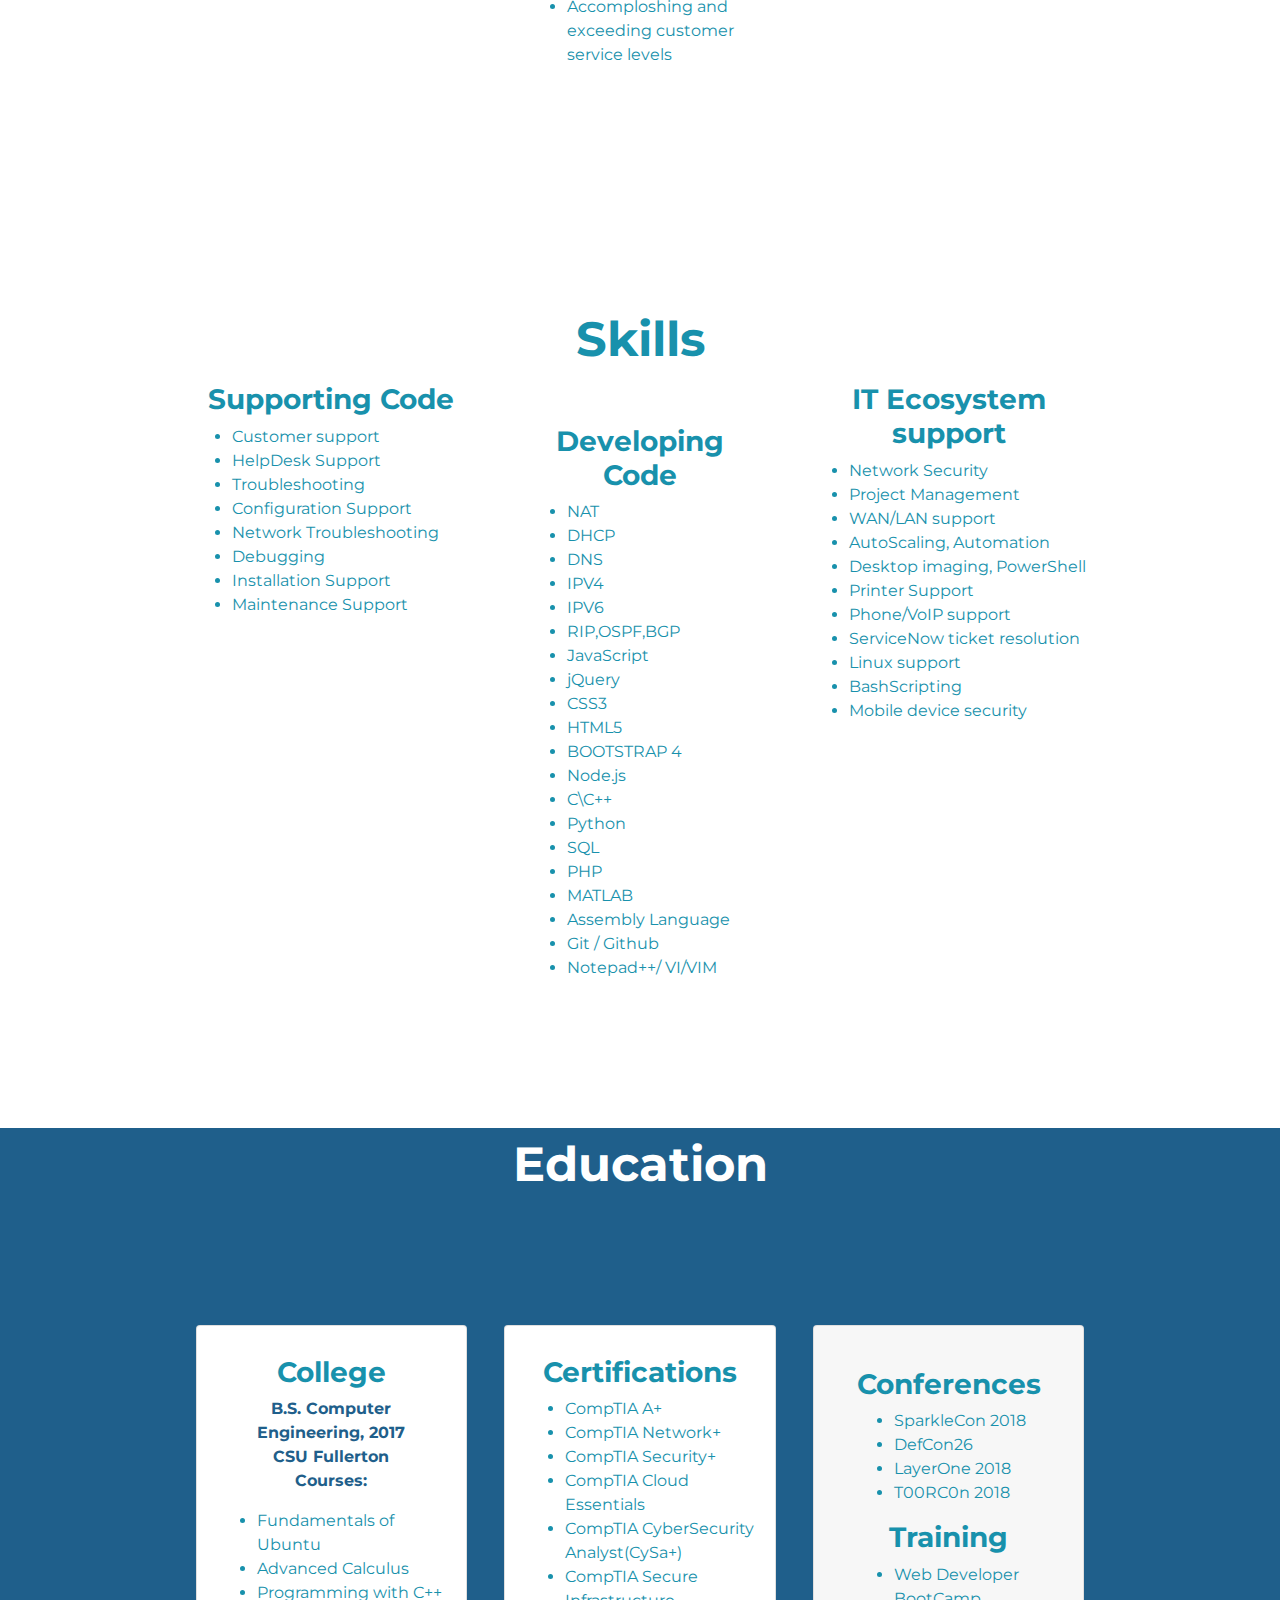
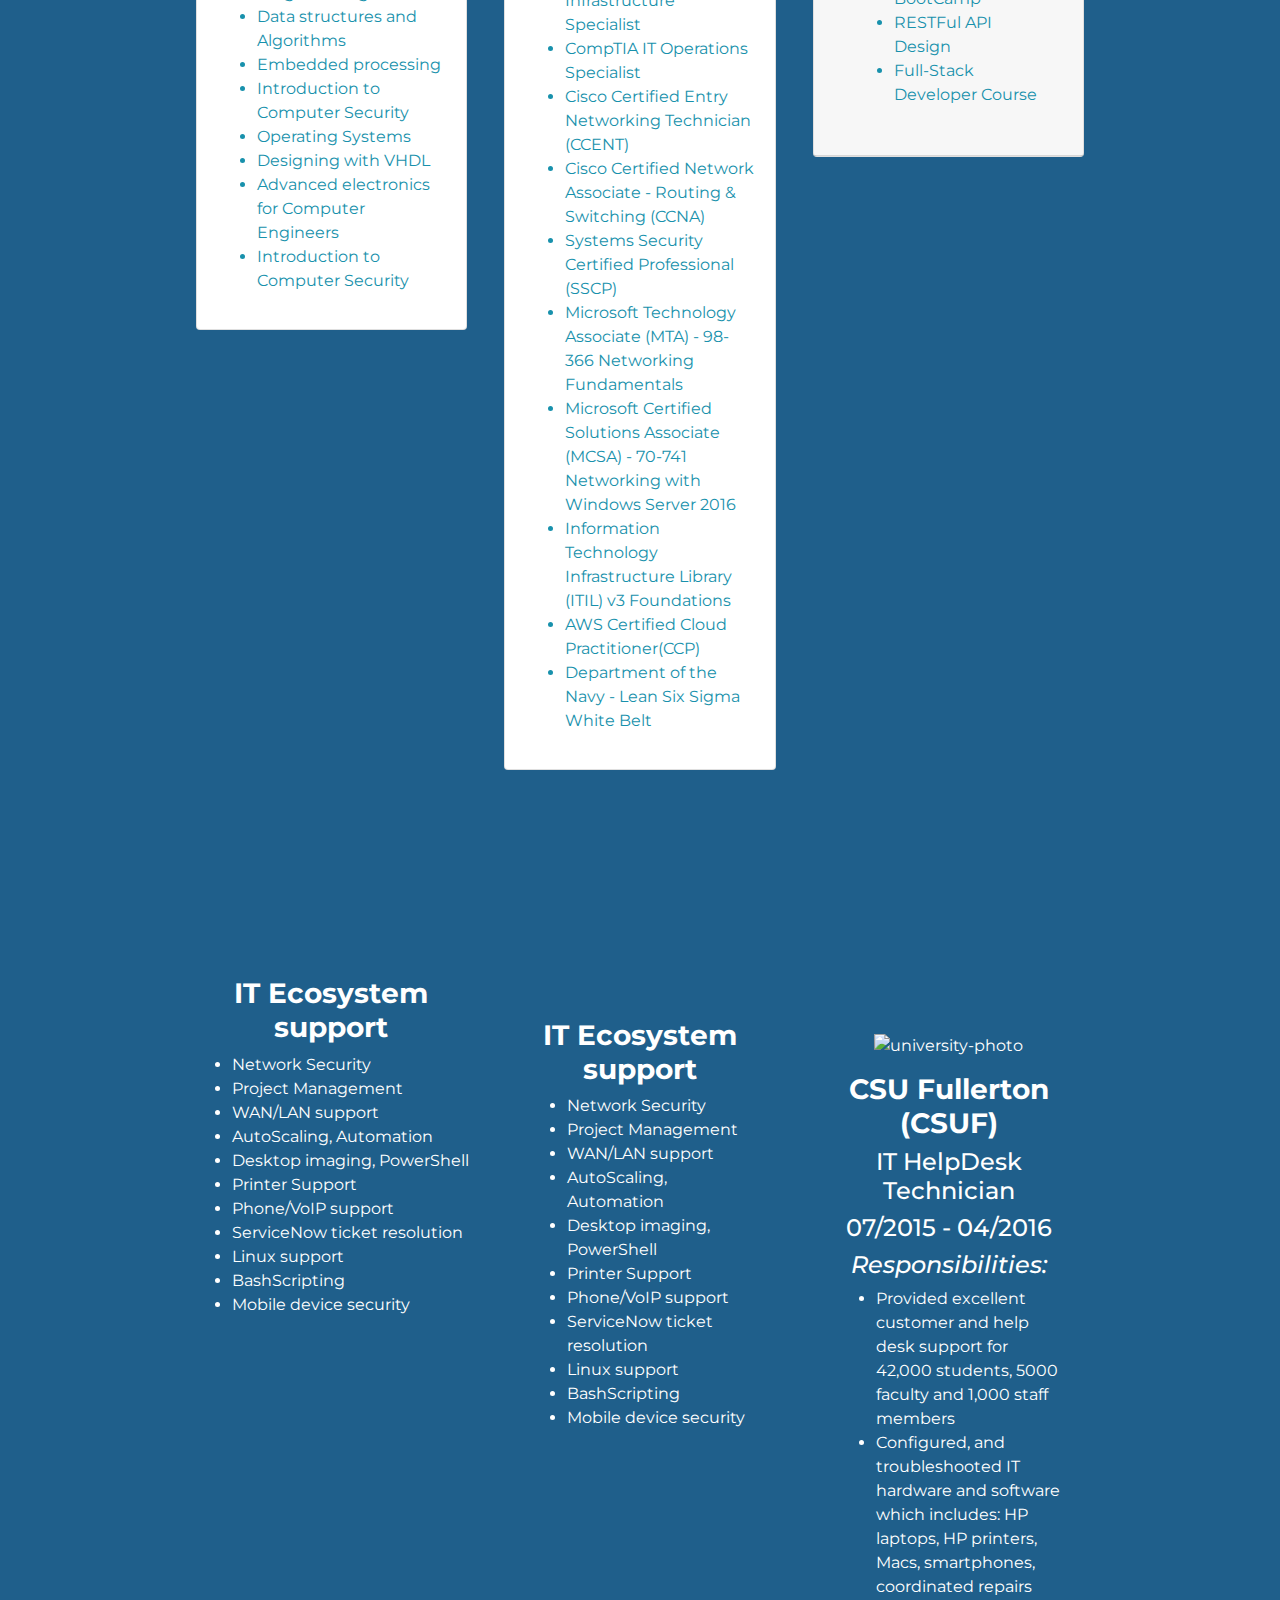
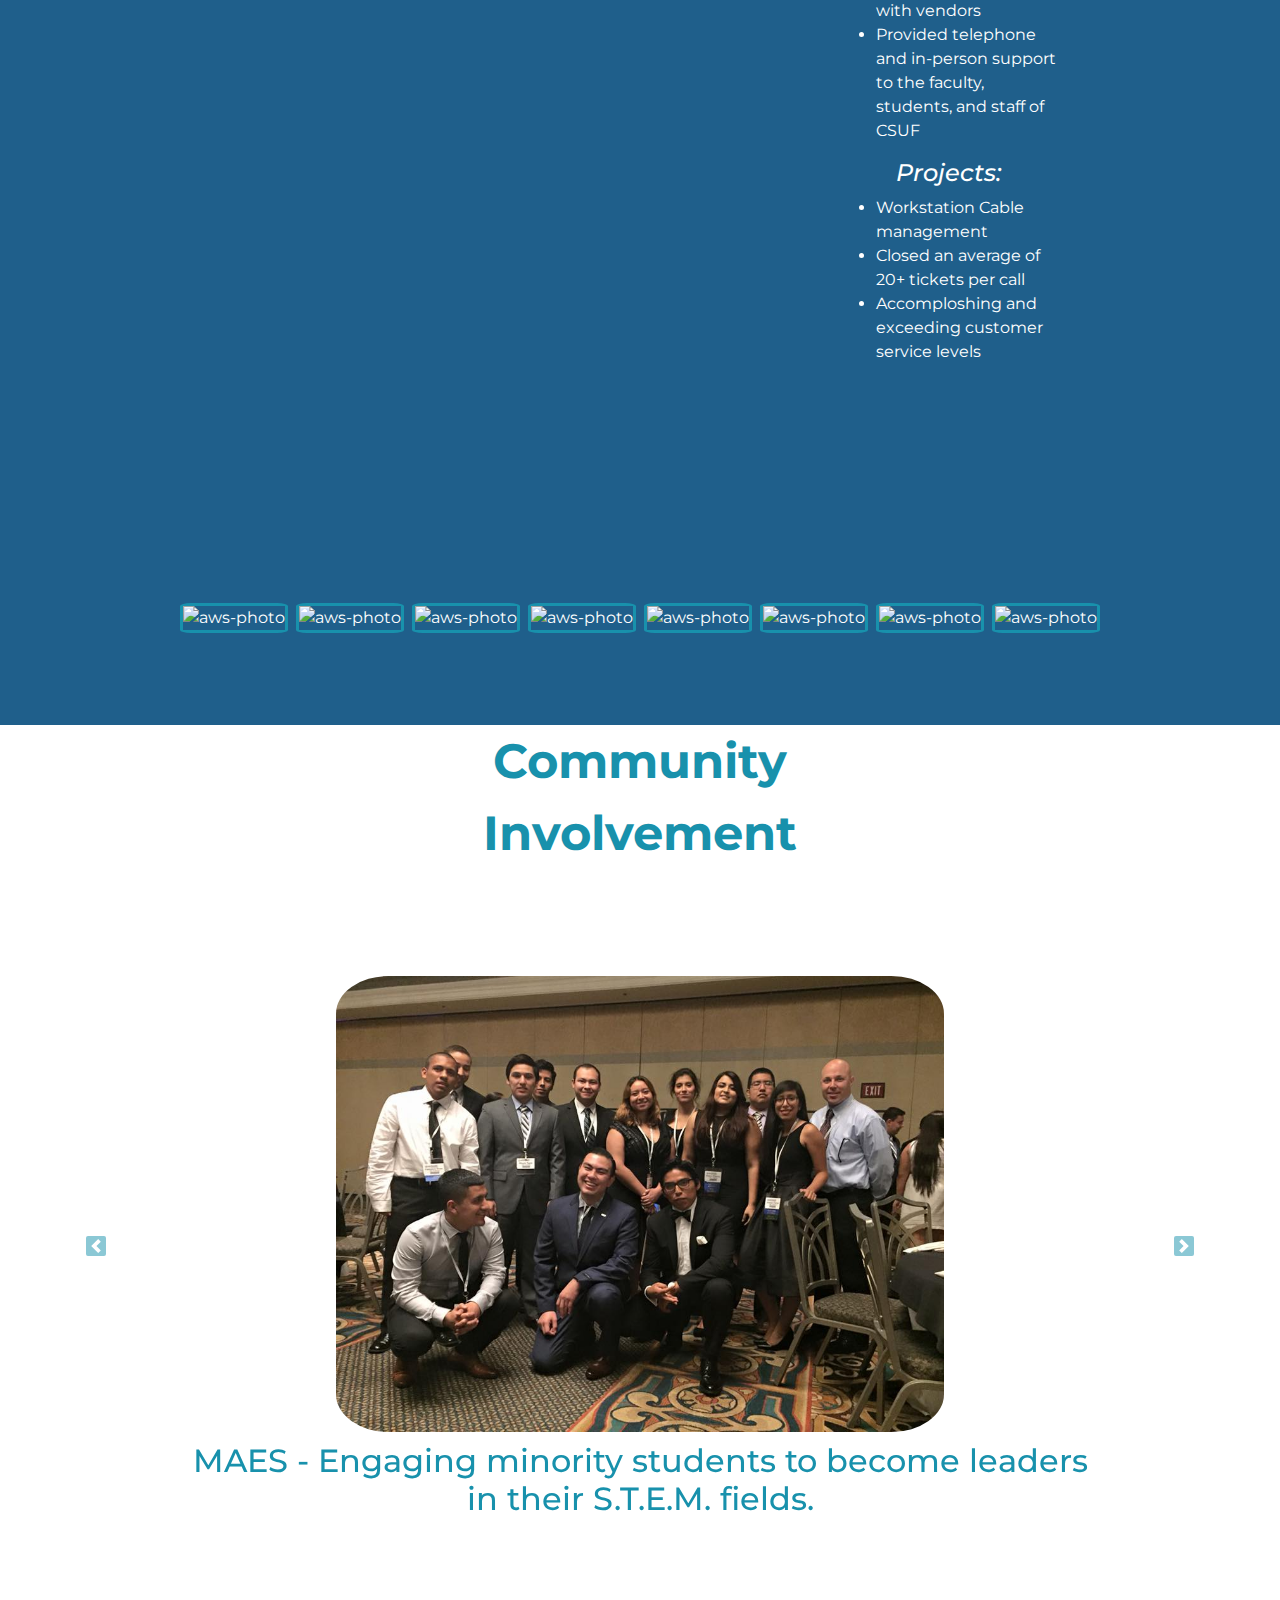
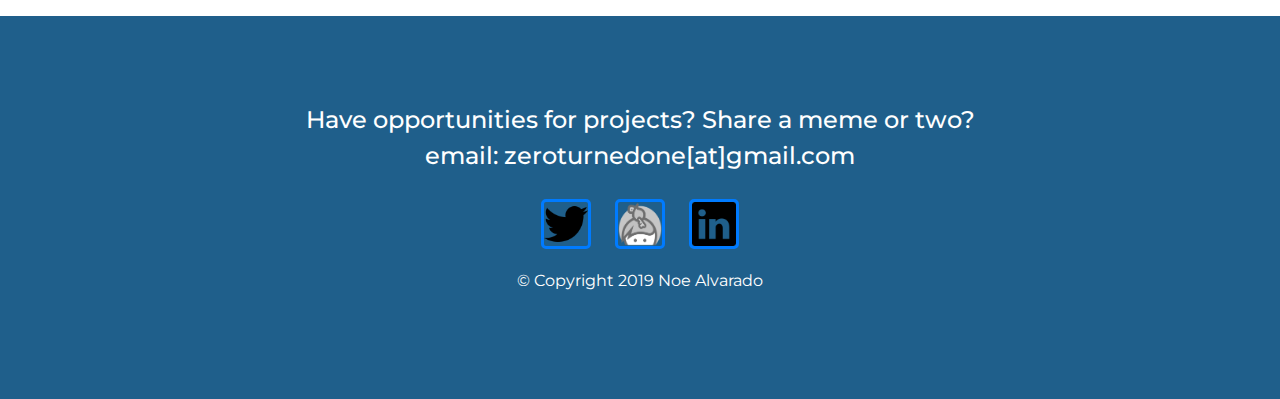
==== commit 5bbf9b1d: "testing edge case - mobile6" ====
--- a/index.html
+++ b/index.html
@@ -410,25 +410,6 @@
           </div>
         </div>
 
-        <div class=" col-lg-4">
-          <div class="list-align-certifications">
-            <h3 class="card-heading">Conferences</h3>
-            <ul>
-              <li class="card-item">SparkleCon 2018</li>
-              <li class="card-item">DefCon26</li>
-              <li class="card-item">LayerOne 2018</li>
-              <li class="card-item">T00RC0n 2018</li>
-            </ul>
-
-            <h3 class="card-heading">Training</h3>
-            <ul>
-              <li class="card-item">Web Developer BootCamp</li>
-              <li class="card-item">RESTFul API Design </li>
-              <li class="card-item">Full-Stack Developer Course</li>
-            </ul>
-          </div>
-        </div>
-
       </div>
     </div>
 
@@ -469,6 +450,31 @@
 
           </ul>
         </div>
+
+        <div class="feature-box col-lg-4">
+          <img class="work-image" src="images/icons/university.jpeg" alt="university-photo">
+
+          <h3> <b>CSU Fullerton (CSUF)</b></h3>
+          <h4>IT HelpDesk Technician</h4>
+          <h4>07/2015 - 04/2016</h4>
+          <h4><em>Responsibilities:</em></h4>
+          <ul class="list-config">
+            <li class="">Provided excellent customer and help desk support for
+              42,000 students, 5000 faculty and 1,000 staff members
+            </li>
+            <li class="">Configured, and troubleshooted IT hardware and software
+              which includes: HP laptops, HP printers, Macs,
+              smartphones, coordinated repairs with vendors</li>
+            <li>Provided telephone and in-person support to the faculty, students, and staff of CSUF</li>
+          </ul>
+          <h4><em>Projects:</em></h4>
+          <ul class="list-config">
+            <li class="">Workstation Cable management</li>
+            <li class="">Closed an average of 20+ tickets per call</li>
+            <li class="">Accomploshing and exceeding customer service levels</li>
+          </ul>
+        </div>
+
       </div>
     </div>
 
--- a/css/styles.css
+++ b/css/styles.css
@@ -165,7 +165,7 @@
 /**********************************************************************/
 /* Education */
 #education {
-  padding: 100px;
+  /* padding: 100px; */
 }
 
 .pricing-column {
@@ -197,7 +197,7 @@
 
 .card-item {
   text-align: left;
-  color: #1f5f8b;
+  color: #1891ac;
 }
 
 .body-text {
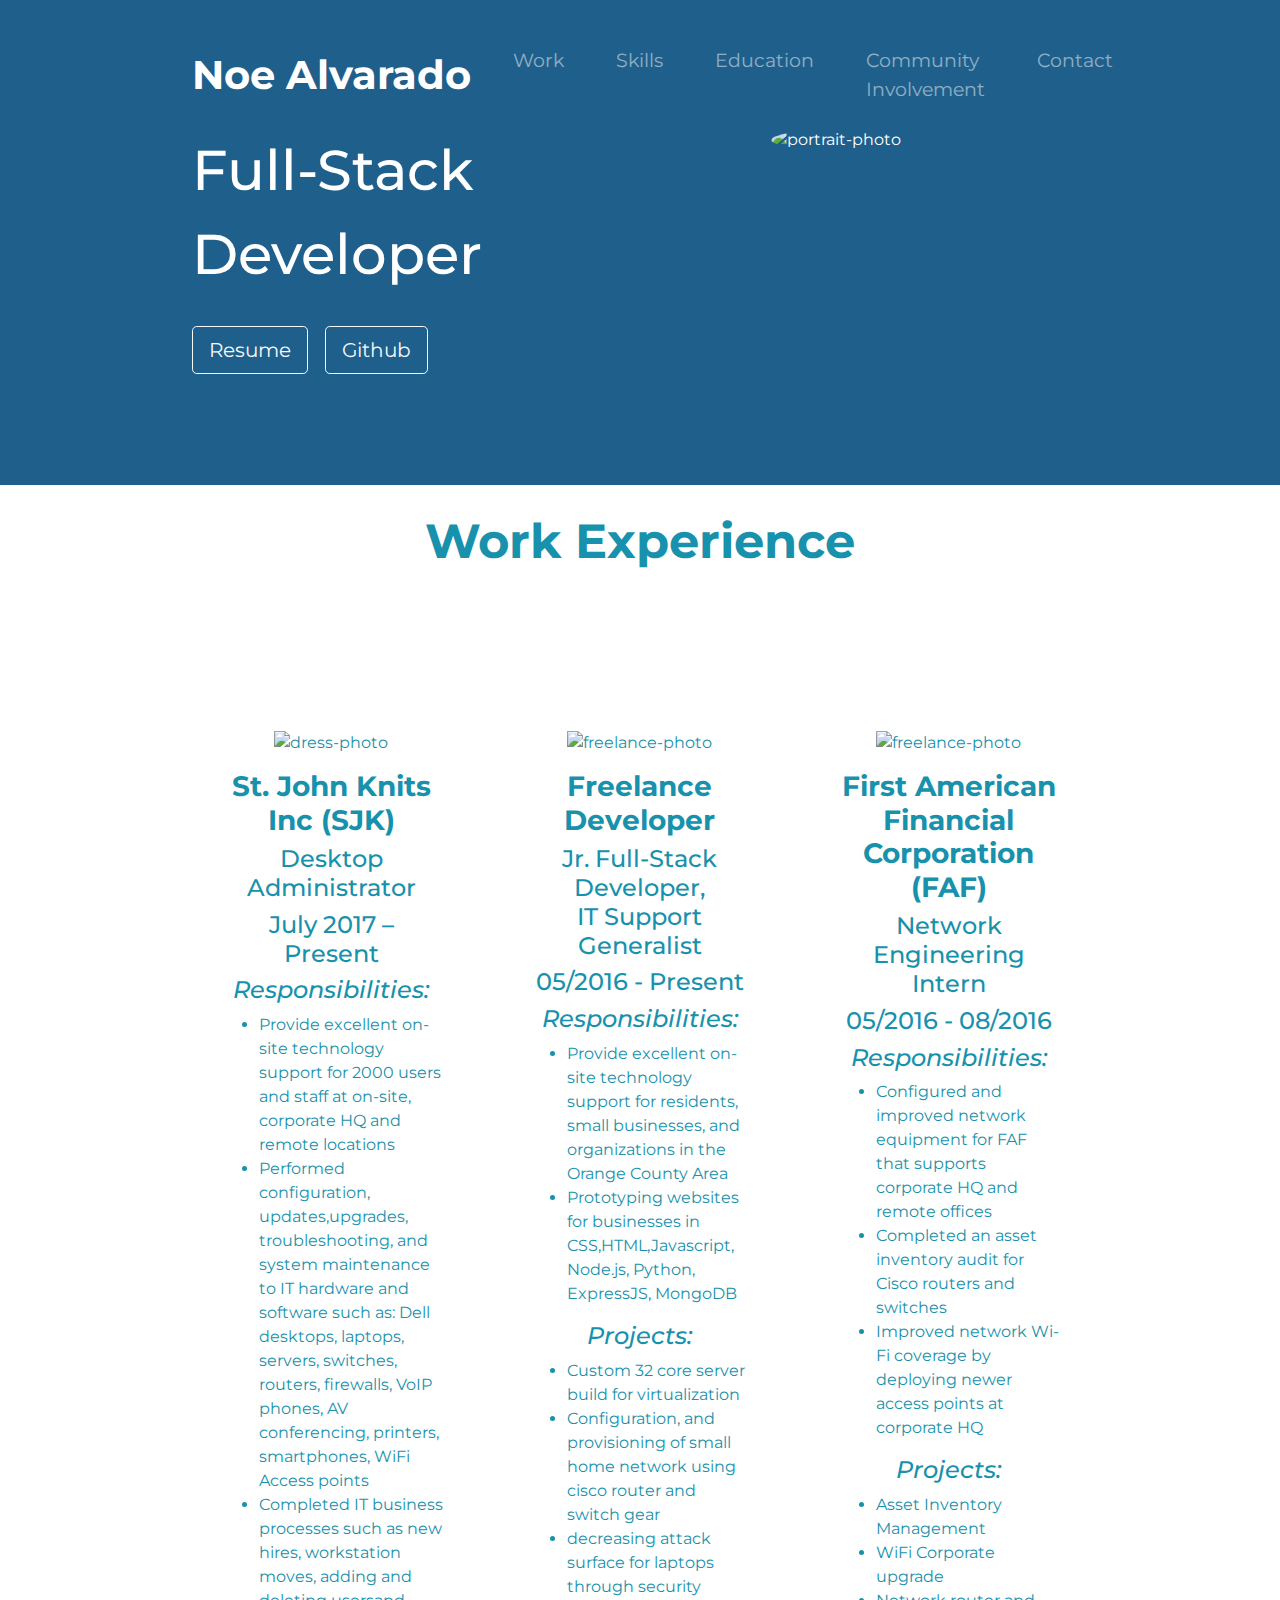
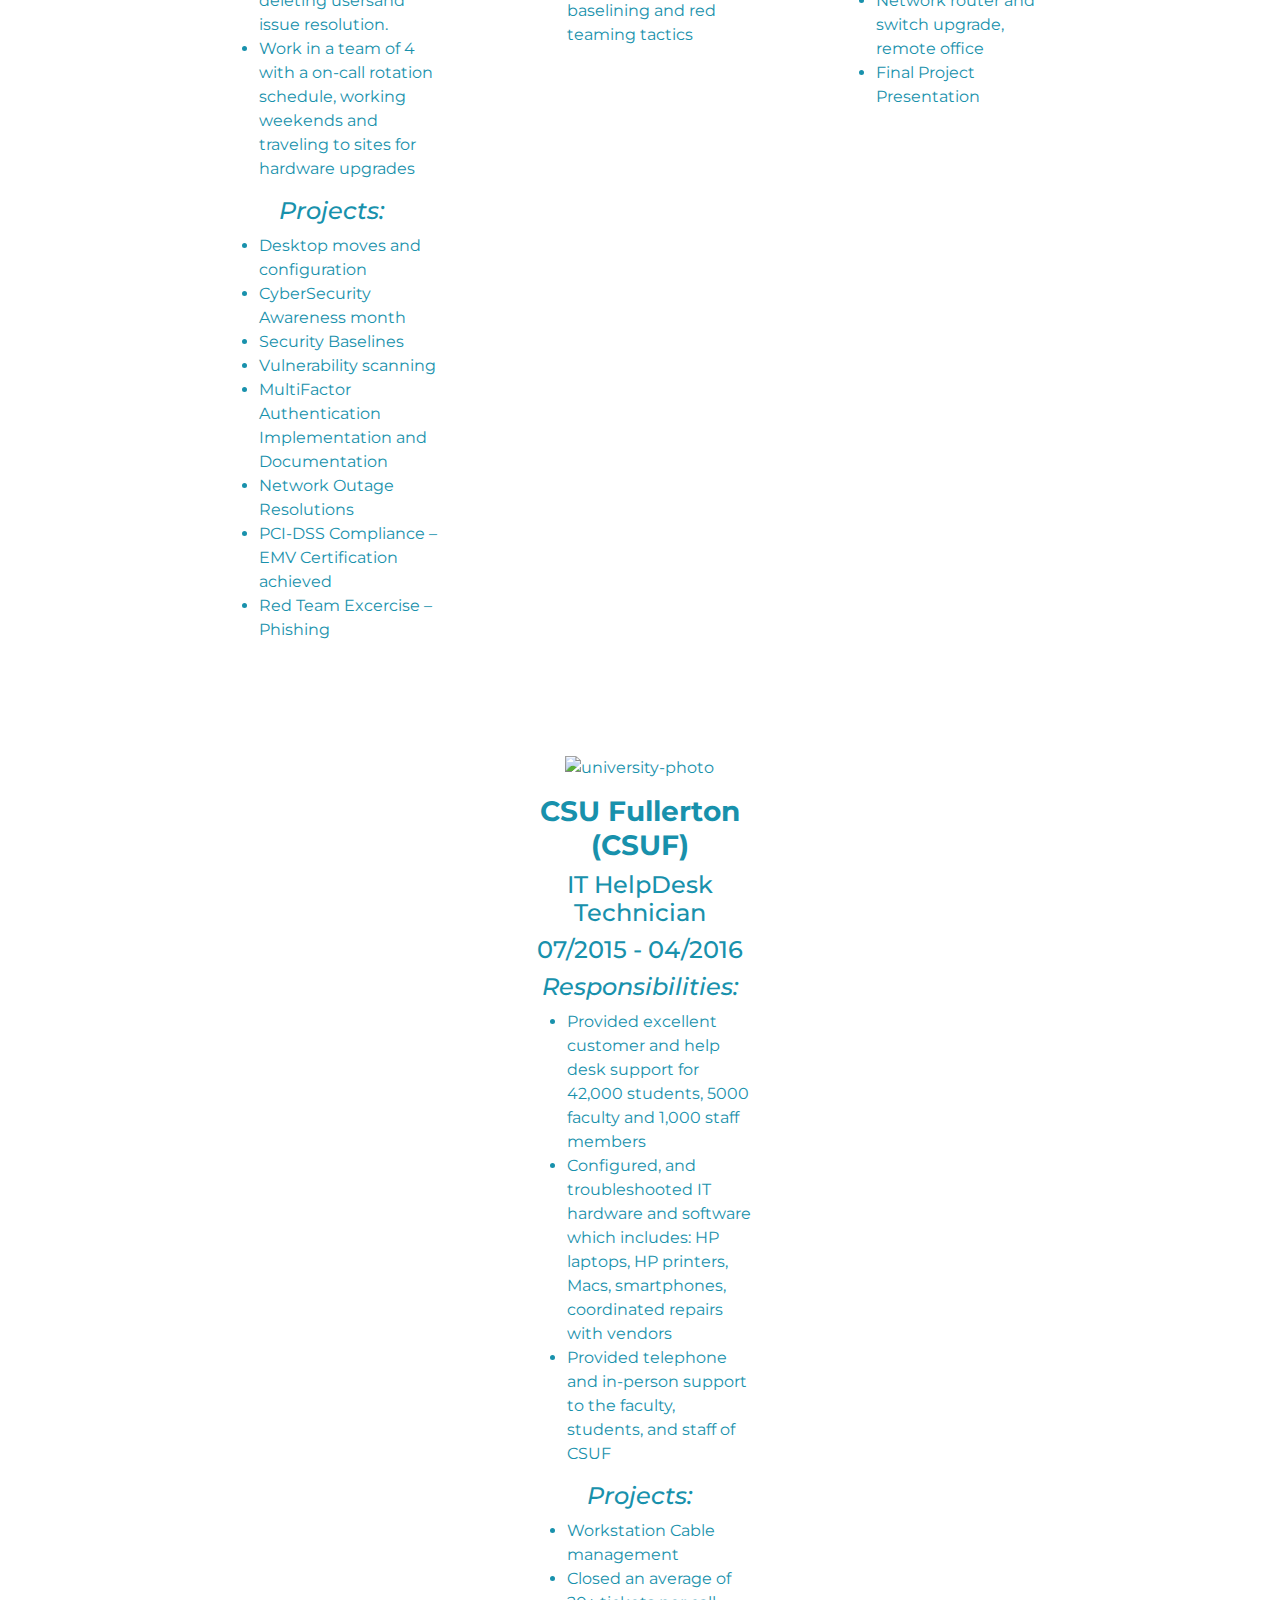
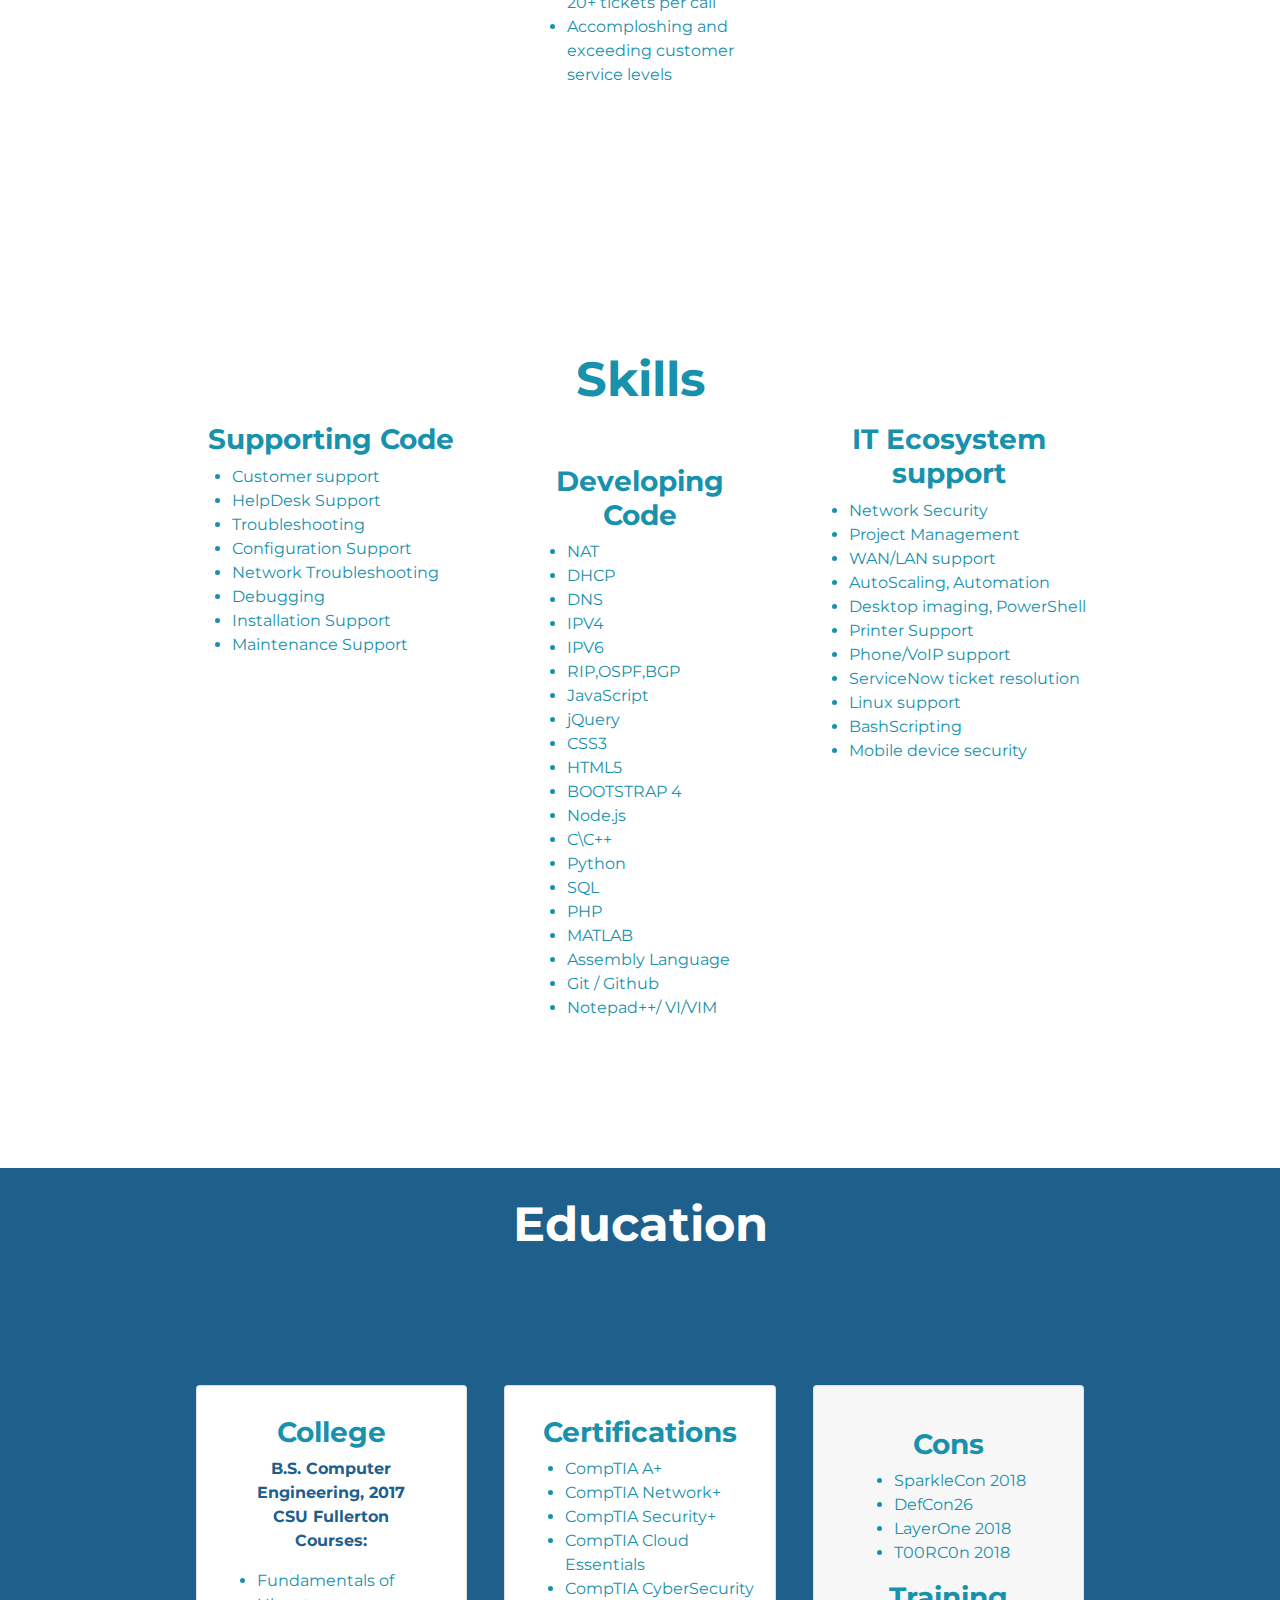
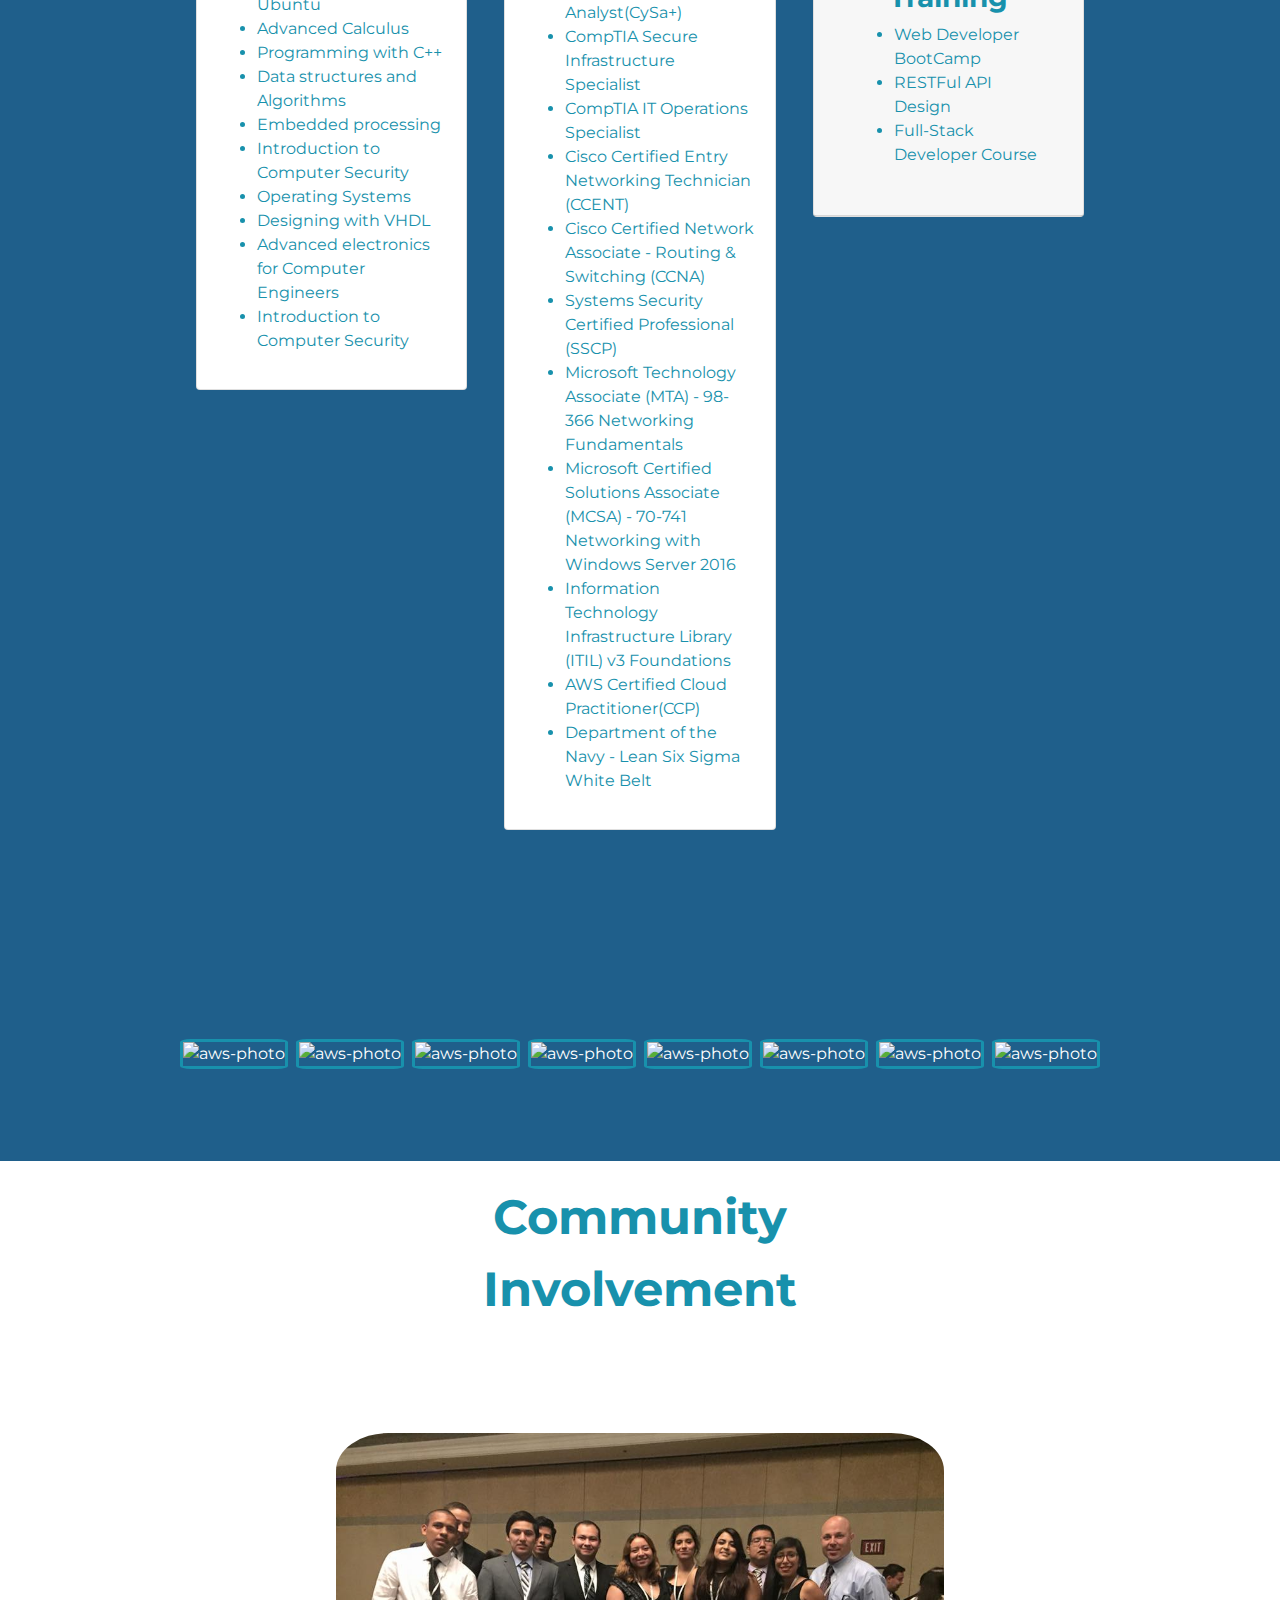
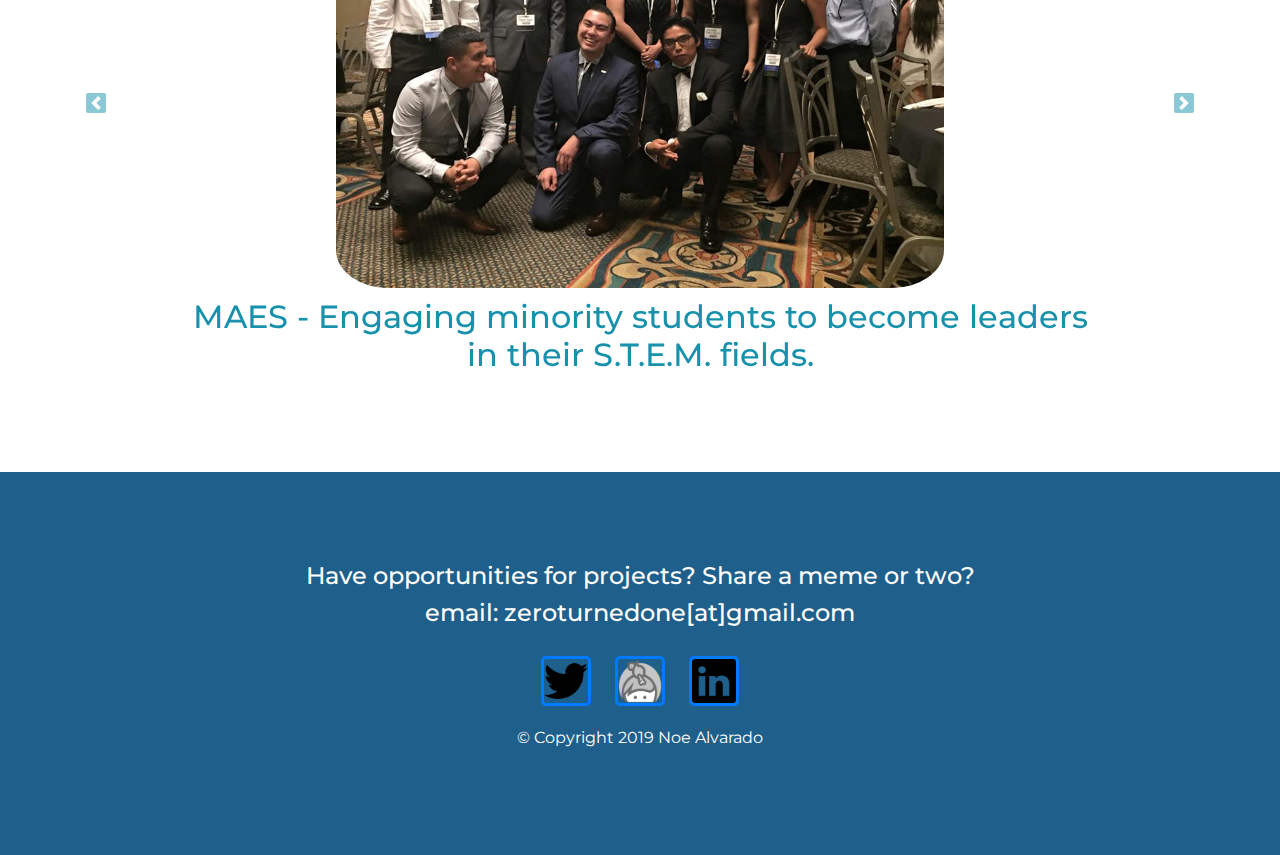
==== commit 3834551b: "testing edge case - mobile7" ====
--- a/index.html
+++ b/index.html
@@ -391,7 +391,7 @@
           <div class="card">
             <div class="card-header">
               <div class="card-body list-align-certifications">
-                <h3 class="card-heading">Conferences</h3>
+                <h3 class="card-heading">Cons</h3>
                 <ul>
                   <li class="card-item">SparkleCon 2018</li>
                   <li class="card-item">DefCon26</li>
@@ -413,7 +413,7 @@
       </div>
     </div>
 
-    <div class="container-fluid">
+    <!-- <div class="container-fluid">
       <div class="row">
         <div class="col-lg-4">
           <h3> <b>IT Ecosystem support</b></h3>
@@ -476,7 +476,7 @@
         </div>
 
       </div>
-    </div>
+    </div> -->
 
 
 
--- a/css/styles.css
+++ b/css/styles.css
@@ -21,6 +21,7 @@
   font-size: 3rem;
   line-height: 1.5;
   font-weight: bold;
+  padding-top: 20px;
 }
 
 /* Containers */
@@ -30,11 +31,13 @@
 
 /* Sections */
 .colored-section {
+  /* margin-top: 20px; */
   background-color: #1f5f8b;
   color: #fff;
 }
 
 .white-section {
+  /* margin-top: 20px; */
   background-color: #fff;
   color: #1891ac;
 }
@@ -102,7 +105,6 @@
 .feature-title {
   font-size: 1.5rem;
 } */
-
 .feature-box {
   padding: 4.5%;
 }
@@ -120,7 +122,6 @@
 /* #testimonials {
   background-color: #1891ac;
 } */
-
 /* .testimonial-text {
   font-size: 3rem;
   line-height: 1.5;
@@ -131,36 +132,32 @@
   border-radius: 100%;
   margin: 20px;
 } */
-
 /* #press {
   background-color: #1891ac;
   padding-bottom: 3%;
 } */
-
 /* .press-logo {
   width: 15%;
   margin: 20px 20px 50px;
 } */
-
 /**********************************************************************/
 /* Work Experience*/
-.work-image{
+.work-image {
   width: 60%;
   margin: 5px;
   padding: 10px;
 }
 
-.list-config{
+.list-config {
   text-align: left;
-  color:inherit;
+  color: inherit;
   font-weight: normal;
 }
 
-.languages-box{
-  text-align: center;
-  color:  #1891ac;
-}
-
+.languages-box {
+  text-align: center;
+  color: #1891ac;
+}
 
 /**********************************************************************/
 /* Education */
@@ -172,8 +169,8 @@
   padding: 3% 2%;
 }
 
-.pad-none{
-  padding:0;
+.pad-none {
+  padding: 0;
 }
 
 .cert-icon {
@@ -182,7 +179,7 @@
   border-style: solid;
   border-radius: 10%;
   border-color: #1891ac;
-  margin:2px;
+  margin: 2px;
 }
 
 .cert-icon-align {
@@ -205,7 +202,6 @@
   color: #1f5f8b;
   font-weight: bold;
 }
-
 
 .card-heading {
   font-family: "Montserrat";
